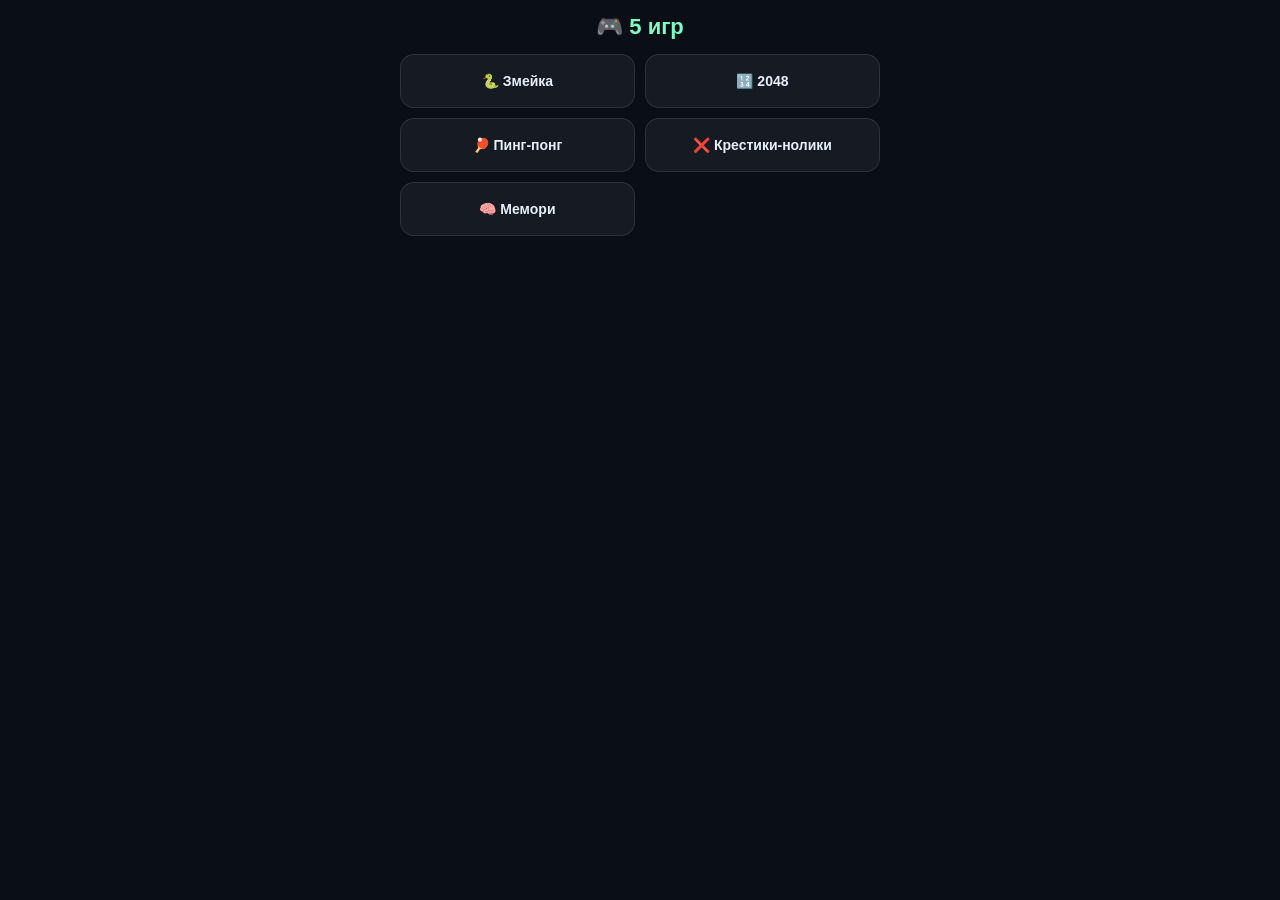
==== index.html @ ae11e2cd "Add files via upload" ====
<!DOCTYPE html><html><head><meta charset="UTF-8"><meta name="viewport" content="width=device-width,initial-scale=1,maximum-scale=1,user-scalable=no"><title>5 игр</title><style>
*{box-sizing:border-box;margin:0;padding:0;-webkit-tap-highlight-color:transparent}
body{font-family:-apple-system,sans-serif;background:#0a0e17;color:#e8eefc;padding:14px;min-height:100vh;user-select:none}
#a{max-width:480px;margin:0 auto}
h1{text-align:center;font-size:22px;margin-bottom:14px;color:#7dffc4}
.m{display:grid;grid-template-columns:1fr 1fr;gap:10px}
.c{padding:18px 8px;border:1px solid rgba(255,255,255,.1);border-radius:14px;background:rgba(255,255,255,.05);color:#e8eefc;font-family:inherit;font-size:14px;font-weight:700}
.c:active{background:rgba(255,255,255,.15)}
.g{display:none;flex-direction:column;align-items:center;gap:10px}
.g.on{display:flex}
.b{width:100%;display:flex;justify-content:space-between;align-items:center;gap:8px}
.b h2{font-size:16px}.h{font-size:13px;color:#9fb0d4}.h b{color:#7dffc4}
.btn{background:rgba(255,255,255,.08);border:1px solid rgba(255,255,255,.13);color:#e8eefc;padding:10px 14px;border-radius:10px;font-family:inherit;font-size:13px;min-height:40px}
.btn:active{background:rgba(255,255,255,.2)}
canvas{border-radius:12px;touch-action:none;max-width:100%}
.dp{display:grid;grid-template-columns:repeat(3,60px);gap:6px}
.dp button{width:60px;height:60px;border-radius:12px;font-size:22px;background:rgba(255,255,255,.08);border:1px solid rgba(255,255,255,.13);color:#e8eefc}
.dp button:active{background:rgba(255,255,255,.24)}.sp{visibility:hidden}
.b2{display:grid;grid-template-columns:repeat(4,1fr);gap:6px;padding:6px;background:#161f36;border-radius:12px;width:min(340px,90vw);aspect-ratio:1;touch-action:none}
.t{display:flex;align-items:center;justify-content:center;border-radius:7px;font-weight:800;color:#fff;background:rgba(255,255,255,.05);font-size:clamp(14px,5vw,24px)}
.ms{min-height:16px;font-size:12px;color:#ffd479;font-weight:600;text-align:center}
.tt{display:grid;grid-template-columns:repeat(3,1fr);gap:6px;width:min(280px,86vw);aspect-ratio:1}
.cl{display:flex;align-items:center;justify-content:center;background:rgba(255,255,255,.05);border:1px solid rgba(255,255,255,.1);border-radius:10px;font-size:clamp(30px,11vw,50px);font-weight:800}
.cl:active{background:rgba(255,255,255,.14)}.cl.x{color:#6ea8ff}.cl.o{color:#ff8fa8}
.mm{display:grid;grid-template-columns:repeat(4,1fr);gap:6px;width:min(340px,90vw)}
.mc{aspect-ratio:1;display:flex;align-items:center;justify-content:center;font-size:clamp(20px,7vw,30px);border-radius:10px;background:linear-gradient(150deg,#2a3a63,#1b2743);border:1px solid rgba(255,255,255,.1);user-select:none}
.mc.fl,.mc.dn{background:linear-gradient(150deg,#3d5a8f,#2b3f66);border-color:#6ea8ff}
.mc.dn{opacity:.5}
</style></head><body><div id="a">
<h1>🎮 5 игр</h1>
<div id="menu" class="m">
<button class="c" onclick="go('snake')">🐍 Змейка</button>
<button class="c" onclick="go('g2048')">🔢 2048</button>
<button class="c" onclick="go('pong')">🏓 Пинг-понг</button>
<button class="c" onclick="go('ttt')">❌ Крестики-нолики</button>
<button class="c" onclick="go('memory')">🧠 Мемори</button>
</div>

<div id="snake" class="g">
<div class="b"><button class="btn" onclick="back()">← Меню</button><h2>🐍</h2><div class="h">Счёт: <b id="ss">0</b></div></div>
<canvas id="sc"></canvas>
<div class="dp"><span class="sp"></span><button onclick="sd(0,-1)">▲</button><span class="sp"></span><button onclick="sd(-1,0)">◀</button><button onclick="sd(0,1)">▼</button><button onclick="sd(1,0)">▶</button></div>
</div>

<div id="g2048" class="g">
<div class="b"><button class="btn" onclick="back()">← Меню</button><h2>🔢 2048</h2><div class="h">Счёт: <b id="s2">0</b></div></div>
<div id="b2" class="b2"></div>
<div id="m2" class="ms"></div>
<button class="btn" onclick="start2048()">Новая игра</button>
</div>

<div id="pong" class="g">
<div class="b"><button class="btn" onclick="back()">← Меню</button><h2>🏓</h2><div class="h">Вы <b id="sp">0:0</b> ИИ</div></div>
<canvas id="pc"></canvas>
</div>

<div id="ttt" class="g">
<div class="b"><button class="btn" onclick="back()">← Меню</button><h2>❌ Нолики</h2><div class="h">Вы X</div></div>
<div id="tb" class="tt"></div>
<div id="tm" class="ms"></div>
<button class="btn" onclick="startTTT()">Заново</button>
</div>

<div id="memory" class="g">
<div class="b"><button class="btn" onclick="back()">← Меню</button><h2>🧠 Мемори</h2><div class="h">Ходы: <b id="sm">0</b></div></div>
<div id="mb" class="mm"></div>
<div id="mm2" class="ms"></div>
<button class="btn" onclick="startMem()">Заново</button>
</div>
</div>

<script>
var cur=null;
function go(id){document.getElementById('menu').style.display='none';
document.getElementById(id).classList.add('on');cur=id;
if(id=='snake')resetSnake();if(id=='g2048')start2048();
if(id=='pong')startPong();if(id=='ttt')startTTT();if(id=='memory')startMem();}
function back(){if(cur=='snake'&&sTimer)clearInterval(sTimer);
if(cur=='pong'&&pRun)pRun=false;
document.getElementById(cur).classList.remove('on');
document.getElementById('menu').style.display='grid';cur=null;}

/* ЗМЕЙКА */
var sc=document.getElementById('sc'),sx2=sc.getContext('2d');
var SN=15,SS=Math.min(window.innerWidth*.88,340),SC=Math.floor(SS/SN);
sc.width=SC*SN;sc.height=SC*SN;
var snk,sdir,sq,sfood,sscore,sTimer,sspeed,sover;
function rndF(){var p;do{p={x:(Math.random()*SN)|0,y:(Math.random()*SN)|0}}
while(snk.some(function(s){return s.x==p.x&&s.y==p.y}));return p}
function resetSnake(){snk=[{x:7,y:7},{x:6,y:7},{x:5,y:7}];sdir={x:1,y:0};sq=[];
sscore=0;sspeed=170;sover=false;sfood=rndF();document.getElementById('ss').textContent=0;
clearInterval(sTimer);sTimer=setInterval(sTick,sspeed);sDraw()}
function sTick(){if(sover)return;if(sq.length){var nd=sq.shift();
if(nd.x!=-sdir.x||nd.y!=-sdir.y)sdir=nd}
var h={x:snk[0].x+sdir.x,y:snk[0].y+sdir.y};
if(h.x<0||h.y<0||h.x>=SN||h.y>=SN||snk.some(function(s){return s.x==h.x&&s.y==h.y}))
{sover=true;clearInterval(sTimer);sDraw();return}
snk.unshift(h);
if(h.x==sfood.x&&h.y==sfood.y){sscore+=10;document.getElementById('ss').textContent=sscore;
sfood=rndF();if(sspeed>80){sspeed-=6;clearInterval(sTimer);sTimer=setInterval(sTick,sspeed)}}
else snk.pop();sDraw()}
function sR(x,y,w,h,r){sx2.beginPath();sx2.moveTo(x+r,y);sx2.arcTo(x+w,y,x+w,y+h,r);
sx2.arcTo(x+w,y+h,x,y+h,r);sx2.arcTo(x,y+h,x,y,r);sx2.arcTo(x,y,x+w,y,r);sx2.closePath()}
function sDraw(){sx2.fillStyle='#0f1729';sx2.fillRect(0,0,sc.width,sc.height);
sx2.fillStyle='#ff5a7a';sR(sfood.x*SC+2,sfood.y*SC+2,SC-4,SC-4,4);sx2.fill();
for(var i=0;i<snk.length;i++){var s=snk[i];
sx2.fillStyle=i==0?'#7dffc4':'hsl(160,60%,'+Math.max(28,52-i*1.5)+'%)';
sR(s.x*SC+1,s.y*SC+1,SC-2,SC-2,i==0?5:3);sx2.fill()}
if(sover){sx2.fillStyle='rgba(0,0,0,.8)';sx2.fillRect(0,0,sc.width,sc.height);
sx2.fillStyle='#fff';sx2.textAlign='center';sx2.font='bold '+(SC*1.1)+'px sans-serif';
sx2.fillText('Конец',sc.width/2,sc.height/2);sx2.font=(SC*.6)+'px sans-serif';
sx2.fillText('Счёт: '+sscore+' • тап',sc.width/2,sc.height/2+SC)}}
function sd(x,y){var l=sq.length?sq[sq.length-1]:sdir;
if(x==-l.x&&y==-l.y)return;if(x==l.x&&y==l.y)return;if(sq.length<2)sq.push({x:x,y:y})}
var stx=0,sty=0;
sc.addEventListener('touchstart',function(e){var t=e.changedTouches[0];
stx=t.clientX;sty=t.clientY;if(sover)resetSnake()},{passive:true});
sc.addEventListener('touchend',function(e){var t=e.changedTouches[0];
var dx=t.clientX-stx,dy=t.clientY-sty;
if(Math.max(Math.abs(dx),Math.abs(dy))<20)return;
if(Math.abs(dx)>Math.abs(dy))sd(dx>0?1:-1,0);else sd(0,dy>0?1:-1)},{passive:true});
var SK={arrowup:[0,-1],arrowdown:[0,1],arrowleft:[-1,0],arrowright:[1,0],
w:[0,-1],s:[0,1],a:[-1,0],d:[1,0]};

/* 2048 */
var b2,sc2,o2,wn2;
var C2={2:'#3b4a6b',4:'#41577f',8:'#e8a33d',16:'#e88b2f',32:'#e56a3c',
64:'#e04b4b',128:'#4fbf7a',256:'#3fae6b',512:'#37a05f',1024:'#3b7ddd',2048:'#7b5cff'};
var L2={l:[],r:[],u:[],d:[]};
for(var r2=0;r2<4;r2++){L2.l.push([0,1,2,3].map(function(c){return r2*4+c}));
L2.r.push([3,2,1,0].map(function(c){return r2*4+c}))}
for(var c2=0;c2<4;c2++){L2.u.push([0,1,2,3].map(function(r){return r*4+c2}));
L2.d.push([3,2,1,0].map(function(r){return r*4+c2}))}
function start2048(){b2=[];for(var i=0;i<16;i++)b2.push(0);
sc2=0;o2=false;wn2=false;document.getElementById('m2').textContent='';
a2();a2();r2D()}
function a2(){var e=[];for(var i=0;i<16;i++)if(!b2[i])e.push(i);
if(!e.length)return;b2[e[(Math.random()*e.length)|0]]=Math.random()<.9?2:4}
function r2D(){document.getElementById('s2').textContent=sc2;
var el=document.getElementById('b2');el.innerHTML='';
for(var i=0;i<16;i++){var d=document.createElement('div');d.className='t';
if(b2[i]){d.textContent=b2[i];d.style.background=C2[b2[i]]||'#7b5cff';
if(b2[i]>=1024)d.style.fontSize='14px'}el.appendChild(d)}}
function mv2(dir){if(o2)return;var m=false;var ln=L2[dir];
for(var k=0;k<4;k++){var line=ln[k];var vals=line.map(function(i){return b2[i]});
var tiles=vals.filter(function(v){return v});var out=[];
for(var i=0;i<tiles.length;i++){if(tiles[i]==tiles[i+1]){out.push(tiles[i]*2);
sc2+=tiles[i]*2;i++}else out.push(tiles[i])}
while(out.length<4)out.push(0);
for(var j=0;j<4;j++){if(b2[line[j]]!=out[j])m=true;b2[line[j]]=out[j]}}
if(!m)return;a2();r2D();
if(!wn2&&b2.indexOf(2048)!=-1){wn2=true;document.getElementById('m2').textContent='🎉 2048!'}
var full=true;for(var i=0;i<16;i++)if(!b2[i])full=false;
if(full){var can=false;
for(var r=0;r<4;r++)for(var c=0;c<4;c++){var v=b2[r*4+c];
if(c<3&&v==b2[r*4+c+1])can=true;if(r<3&&v==b2[(r+1)*4+c])can=true}
if(!can){o2=true;document.getElementById('m2').textContent='Конец! Счёт: '+sc2}}}
var t2x=0,t2y=0;
document.getElementById('b2').addEventListener('touchstart',function(e){
var t=e.changedTouches[0];t2x=t.clientX;t2y=t.clientY},{passive:true});
document.getElementById('b2').addEventListener('touchend',function(e){
var t=e.changedTouches[0];var dx=t.clientX-t2x,dy=t.clientY-t2y;
if(Math.max(Math.abs(dx),Math.abs(dy))<24)return;
mv2(Math.abs(dx)>Math.abs(dy)?(dx>0?'r':'l'):(dy>0?'d':'u'))},{passive:true});
var K2={arrowleft:'l',arrowright:'r',arrowup:'u',arrowdown:'d',a:'l',d:'r',w:'u',s:'d'};

/* ПИНГ-ПОНГ */
var pc=document.getElementById('pc'),px2=pc.getContext('2d');
var PW=340,PH=460;pc.width=PW;pc.height=PH;
var p1,p2,bl,ps1,ps2,pRaf,pKeys,pRun,pMsg;
function startPong(){p1=(PW-70)/2;p2=(PW-70)/2;ps1=0;ps2=0;pMsg='';pKeys={};
pRun=true;resetB(Math.random()<.5?1:-1);pUpd();cancelAnimationFrame(pRaf);pLoop()}
function resetB(d){bl={x:PW/2,y:PH/2,r:7,vx:(Math.random()*2-1)*2.6,vy:5*d}}
function pUpd(){document.getElementById('sp').textContent=ps1+':'+ps2}
function pLoop(){if(!pRun){pDraw();return}
if(pKeys.l)p1-=7.5;if(pKeys.r)p1+=7.5;
p1=Math.max(0,Math.min(PW-70,p1));
var tg=bl.x-35;p2+=Math.max(-5.2,Math.min(5.2,tg-p2));
p2=Math.max(0,Math.min(PW-70,p2));
bl.x+=bl.vx;bl.y+=bl.vy;
if(bl.x<bl.r){bl.x=bl.r;bl.vx*=-1}if(bl.x>PW-bl.r){bl.x=PW-bl.r;bl.vx*=-1}
if(bl.vy<0&&bl.y-bl.r<18+12&&bl.y>18&&bl.x>p1&&bl.x<p1+70){
bl.y=30+bl.r;bl.vy=Math.abs(bl.vy)*1.05;bl.vx+=(bl.x-(p1+35))/22}
if(bl.vy>0&&bl.y+bl.r>PH-18-12&&bl.y<PH-18&&bl.x>p2&&bl.x<p2+70){
bl.y=PH-30-bl.r;bl.vy=-Math.abs(bl.vy)*1.05;bl.vx+=(bl.x-(p2+35))/22}
var sp=Math.sqrt(bl.vx*bl.vx+bl.vy*bl.vy),MX=10.5;
if(sp>MX){bl.vx*=MX/sp;bl.vy*=MX/sp}
if(bl.y<-25){ps1++;pUpd();resetB(1)}if(bl.y>PH+25){ps2++;pUpd();resetB(-1)}
if(ps1>=7||ps2>=7){pRun=false;pMsg=ps1>=7?'Вы победили! 🎉':'Победил ИИ 🤖'}
pDraw();if(pRun)pRaf=requestAnimationFrame(pLoop)}
function pDraw(){px2.fillStyle='#0f1729';px2.fillRect(0,0,PW,PH);
px2.setLineDash([6,10]);px2.strokeStyle='rgba(255,255,255,.12)';px2.lineWidth=2;
px2.beginPath();px2.moveTo(0,PH/2);px2.lineTo(PW,PH/2);px2.stroke();px2.setLineDash([]);
px2.fillStyle='rgba(255,255,255,.06)';px2.font='bold 46px sans-serif';px2.textAlign='center';
px2.fillText(ps1,PW/2-45,60);px2.fillText(ps2,PW/2+45,PH-30);
px2.fillStyle='#6ea8ff';px2.fillRect(p1,18,70,12);
px2.fillStyle='#ff8fa8';px2.fillRect(p2,PH-30,70,12);
px2.fillStyle='#7dffc4';px2.shadowColor='#7dffc4';px2.shadowBlur=14;
px2.beginPath();px2.arc(bl.x,bl.y,bl.r,0,Math.PI*2);px2.fill();px2.shadowBlur=0;
if(pMsg){px2.fillStyle='rgba(0,0,0,.8)';px2.fillRect(0,0,PW,PH);
px2.fillStyle='#fff';px2.font='bold 24px sans-serif';
px2.fillText(pMsg,PW/2,PH/2);px2.font='14px sans-serif';px2.fillStyle='#9fb0d4';
px2.fillText('Тап — заново',PW/2,PH/2+32)}}
function pPtr(cx){var r=pc.getBoundingClientRect();
var x=(cx-r.left)*(PW/r.width);p1=Math.max(0,Math.min(PW-70,x-35))}
pc.addEventListener('touchstart',function(e){e.preventDefault();
if(pMsg){startPong();return}pPtr(e.touches[0].clientX)},{passive:false});
pc.addEventListener('touchmove',function(e){e.preventDefault();
pPtr(e.touches[0].clientX)},{passive:false});
pc.addEventListener('mousemove',function(e){pPtr(e.clientX)});

/* КРЕСТИКИ-НОЛИКИ */
var tb,tDone,tLock;
var TW=[[0,1,2],[3,4,5],[6,7,8],[0,3,6],[1,4,7],[2,5,8],[0,4,8],[2,4,6]];
function startTTT(){tb=['','','','','','','','',''];tDone=false;tLock=false;
document.getElementById('tm').textContent='';rTTT()}
function rTTT(){var el=document.getElementById('tb');el.innerHTML='';
for(var i=0;i<9;i++){(function(i){var d=document.createElement('div');
d.className='cl'+(tb[i]=='X'?' x':tb[i]=='O'?' o':'');d.textContent=tb[i];
d.onclick=function(){playTTT(i)};el.appendChild(d)})(i)}}
function winTTT(b){for(var i=0;i<8;i++){var w=TW[i];
if(b[w[0]]&&b[w[0]]==b[w[1]]&&b[w[0]]==b[w[2]])return b[w[0]]}
for(var i=0;i<9;i++)if(!b[i])return null;return 'd'}
function mini(b,isMax,d){var w=winTTT(b);
if(w=='O')return 10-d;if(w=='X')return d-10;if(w=='d')return 0;
var best=isMax?-999:999;
for(var i=0;i<9;i++){if(b[i])continue;b[i]=isMax?'O':'X';
var s=mini(b,!isMax,d+1);b[i]='';
best=isMax?Math.max(best,s):Math.min(best,s)}return best}
function bestM(){var best=-999,mv=-1;
for(var i=0;i<9;i++){if(tb[i])continue;tb[i]='O';
var s=mini(tb,false,0);tb[i]='';if(s>best){best=s;mv=i}}return mv}
function playTTT(i){if(tDone||tLock||tb[i])return;tb[i]='X';rTTT();
var w=winTTT(tb);if(w)return finTTT(w);
tLock=true;setTimeout(function(){var m=bestM();if(m>=0)tb[m]='O';rTTT();
tLock=false;var w2=winTTT(tb);if(w2)finTTT(w2)},200)}
function finTTT(w){tDone=true;
if(w=='X')document.getElementById('tm').textContent='🎉 Вы победили!';
else if(w=='O')document.getElementById('tm').textContent='🤖 Победил ИИ';
else document.getElementById('tm').textContent='🤝 Ничья'}

/* МЕМОРИ */
var EMO=['🍎','🍌','🍇','🍒','🍓','🥝','🍑','🍍'];
var mCards,mFirst,mLock,mMoves,mMatched;
function startMem(){var deck=EMO.concat(EMO);
deck.sort(function(){return Math.random()-.5});
mCards=deck.map(function(e){return{e:e,fl:false,dn:false}});
mFirst=null;mLock=false;mMoves=0;mMatched=0;
document.getElementById('sm').textContent=0;
document.getElementById('mm2').textContent='';rMem()}
function rMem(){var el=document.getElementById('mb');el.innerHTML='';
for(var i=0;i<mCards.length;i++){(function(i){var c=mCards[i];
var d=document.createElement('div');
d.className='mc'+(c.dn?' dn':c.fl?' fl':'');
d.textContent=(c.fl||c.dn)?c.e:'';d.onclick=function(){flipMem(i)};
el.appendChild(d)})(i)}}
function flipMem(i){if(mLock)return;var c=mCards[i];if(c.fl||c.dn)return;
c.fl=true;if(mFirst===null){mFirst=i;rMem();return}
mMoves++;document.getElementById('sm').textContent=mMoves;rMem();
if(mCards[mFirst].e==c.e){mCards[mFirst].dn=true;c.dn=true;
mCards[mFirst].fl=false;c.fl=false;mFirst=null;mMatched++;rMem();
if(mMatched==8)document.getElementById('mm2').textContent='🎉 Все пары! Ходов: '+mMoves}
else{mLock=true;var f=mFirst;mFirst=null;
setTimeout(function(){mCards[f].fl=false;c.fl=false;mLock=false;rMem()},700)}}

/* КЛАВИАТУРА */
document.addEventListener('keydown',function(e){var k=e.key.toLowerCase();
if(cur=='snake'&&SK[k]){e.preventDefault();sd(SK[k][0],SK[k][1])}
if(cur=='g2048'&&K2[k]){e.preventDefault();mv2(K2[k])}
if(cur=='pong'){if(k=='arrowleft'||k=='a'){e.preventDefault();pKeys.l=true}
if(k=='arrowright'||k=='d'){e.preventDefault();pKeys.r=true}
if(e.key=='Enter'&&pMsg)startPong()}});
document.addEventListener('keyup',function(e){var k=e.key.toLowerCase();
if(cur=='pong'){if(k=='arrowleft'||k=='a')pKeys.l=false;
if(k=='arrowright'||k=='d')pKeys.r=false}});
</script></body></html>
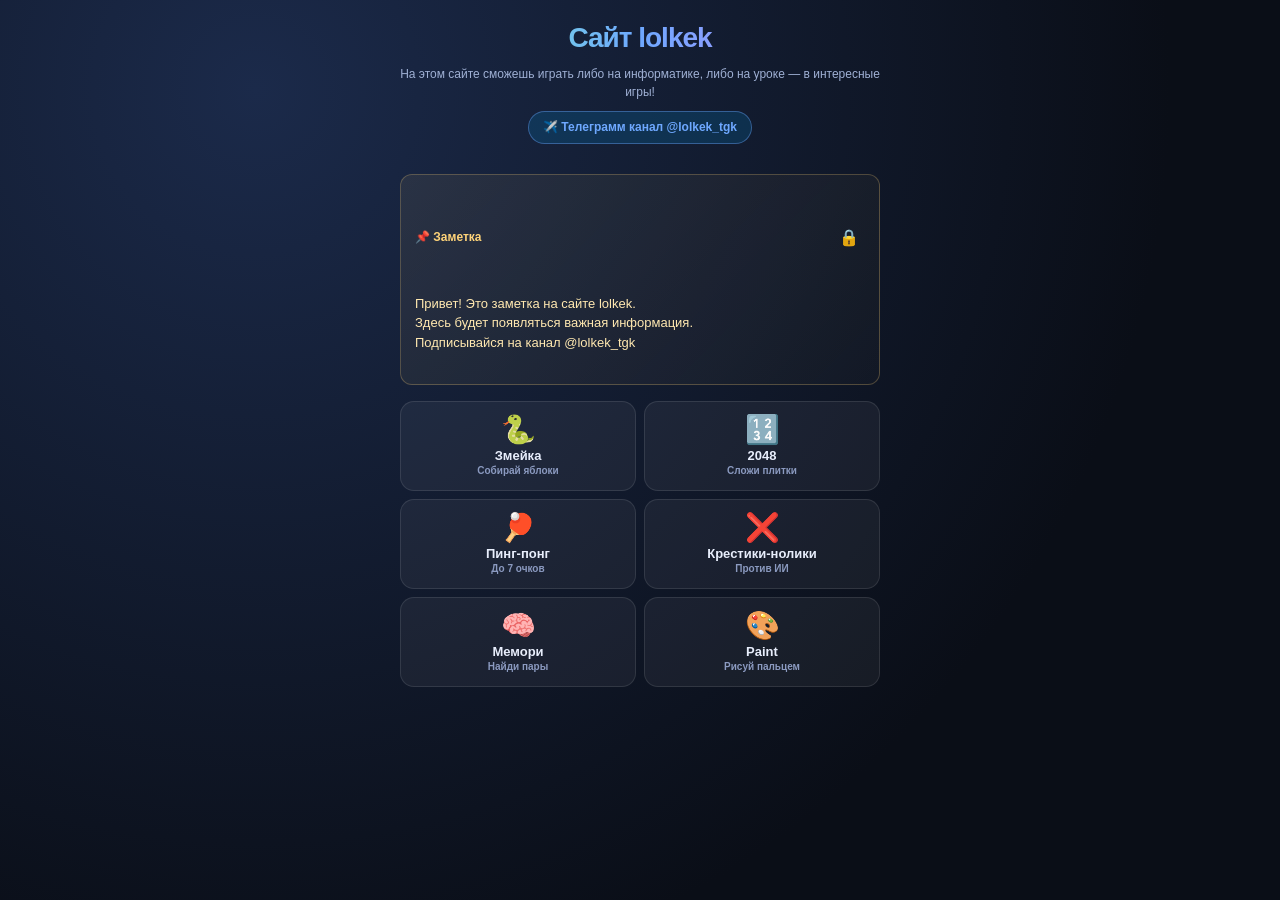
==== commit 2d67d571: "Add files via upload" ====
--- a/index.html
+++ b/index.html
@@ -1,276 +1,1006 @@
-<!DOCTYPE html><html><head><meta charset="UTF-8"><meta name="viewport" content="width=device-width,initial-scale=1,maximum-scale=1,user-scalable=no"><title>5 игр</title><style>
+<!DOCTYPE html>
+<html lang="ru">
+<head>
+<meta charset="UTF-8">
+<meta name="viewport" content="width=device-width,initial-scale=1,maximum-scale=1,user-scalable=no">
+<meta name="apple-mobile-web-app-capable" content="yes">
+<meta name="apple-mobile-web-app-status-bar-style" content="black">
+<meta name="format-detection" content="telephone=no">
+<title>Сайт lolkek</title>
+<style>
 *{box-sizing:border-box;margin:0;padding:0;-webkit-tap-highlight-color:transparent}
-body{font-family:-apple-system,sans-serif;background:#0a0e17;color:#e8eefc;padding:14px;min-height:100vh;user-select:none}
+body{
+  font-family:-apple-system,Helvetica,Arial,sans-serif;
+  background:#0a0e17;
+  background:radial-gradient(circle at 20% 10%,#1b2a4a,#0a0e17 70%);
+  color:#e8eefc;padding:12px 10px 24px;min-height:100vh;
+  -webkit-user-select:none;user-select:none;overflow-x:hidden;
+  font-size:14px;line-height:1.4;
+}
 #a{max-width:480px;margin:0 auto}
-h1{text-align:center;font-size:22px;margin-bottom:14px;color:#7dffc4}
-.m{display:grid;grid-template-columns:1fr 1fr;gap:10px}
-.c{padding:18px 8px;border:1px solid rgba(255,255,255,.1);border-radius:14px;background:rgba(255,255,255,.05);color:#e8eefc;font-family:inherit;font-size:14px;font-weight:700}
-.c:active{background:rgba(255,255,255,.15)}
-.g{display:none;flex-direction:column;align-items:center;gap:10px}
-.g.on{display:flex}
-.b{width:100%;display:flex;justify-content:space-between;align-items:center;gap:8px}
-.b h2{font-size:16px}.h{font-size:13px;color:#9fb0d4}.h b{color:#7dffc4}
-.btn{background:rgba(255,255,255,.08);border:1px solid rgba(255,255,255,.13);color:#e8eefc;padding:10px 14px;border-radius:10px;font-family:inherit;font-size:13px;min-height:40px}
-.btn:active{background:rgba(255,255,255,.2)}
-canvas{border-radius:12px;touch-action:none;max-width:100%}
-.dp{display:grid;grid-template-columns:repeat(3,60px);gap:6px}
-.dp button{width:60px;height:60px;border-radius:12px;font-size:22px;background:rgba(255,255,255,.08);border:1px solid rgba(255,255,255,.13);color:#e8eefc}
-.dp button:active{background:rgba(255,255,255,.24)}.sp{visibility:hidden}
-.b2{display:grid;grid-template-columns:repeat(4,1fr);gap:6px;padding:6px;background:#161f36;border-radius:12px;width:min(340px,90vw);aspect-ratio:1;touch-action:none}
-.t{display:flex;align-items:center;justify-content:center;border-radius:7px;font-weight:800;color:#fff;background:rgba(255,255,255,.05);font-size:clamp(14px,5vw,24px)}
-.ms{min-height:16px;font-size:12px;color:#ffd479;font-weight:600;text-align:center}
-.tt{display:grid;grid-template-columns:repeat(3,1fr);gap:6px;width:min(280px,86vw);aspect-ratio:1}
-.cl{display:flex;align-items:center;justify-content:center;background:rgba(255,255,255,.05);border:1px solid rgba(255,255,255,.1);border-radius:10px;font-size:clamp(30px,11vw,50px);font-weight:800}
-.cl:active{background:rgba(255,255,255,.14)}.cl.x{color:#6ea8ff}.cl.o{color:#ff8fa8}
-.mm{display:grid;grid-template-columns:repeat(4,1fr);gap:6px;width:min(340px,90vw)}
-.mc{aspect-ratio:1;display:flex;align-items:center;justify-content:center;font-size:clamp(20px,7vw,30px);border-radius:10px;background:linear-gradient(150deg,#2a3a63,#1b2743);border:1px solid rgba(255,255,255,.1);user-select:none}
-.mc.fl,.mc.dn{background:linear-gradient(150deg,#3d5a8f,#2b3f66);border-color:#6ea8ff}
+
+/* ЗАГОЛОВОК */
+.hero{text-align:center;padding:6px 0 16px;position:relative}
+.hero h1{
+  font-size:28px;font-weight:900;letter-spacing:-1px;
+  color:#7dffc4;
+  background:linear-gradient(90deg,#7dffc4,#6ea8ff,#c78bff);
+  -webkit-background-clip:text;background-clip:text;
+  -webkit-text-fill-color:transparent;
+}
+.hero .sub{color:#9fb0d4;font-size:12px;line-height:1.5;margin-top:8px}
+.hero .tg{
+  display:inline-block;margin-top:10px;padding:7px 14px;
+  border-radius:18px;
+  background:rgba(0,136,204,.2);
+  border:1px solid rgba(110,168,255,.4);
+  color:#6ea8ff;font-weight:700;font-size:12px;text-decoration:none;
+}
+.hero .tg:active{background:rgba(0,136,204,.4)}
+
+/* ЗАМЕТКА */
+.note{
+  margin:14px 0 16px;padding:12px 14px;
+  background:linear-gradient(135deg,rgba(255,212,121,.08),rgba(255,212,121,.02));
+  border:1px solid rgba(255,212,121,.25);
+  border-radius:12px;color:#ffe8b0;font-size:13px;
+  line-height:1.5;white-space:pre-wrap;word-wrap:break-word;
+  min-height:40px;
+}
+.note-head{
+  display:flex;justify-content:space-between;align-items:center;
+  margin-bottom:6px;color:#ffd479;font-weight:700;font-size:12px;
+}
+.note-head .lock{
+  background:none;border:none;color:#ffd479;font-size:16px;
+  padding:2px 6px;cursor:pointer;
+}
+
+/* МЕНЮ */
+.m{display:grid;grid-template-columns:1fr 1fr;gap:8px}
+.c{
+  display:-webkit-box;display:-webkit-flex;display:flex;
+  -webkit-flex-direction:column;flex-direction:column;
+  -webkit-align-items:center;align-items:center;
+  padding:14px 6px;border:1px solid rgba(255,255,255,.1);
+  border-radius:14px;
+  background:rgba(255,255,255,.05);
+  color:#e8eefc;font-family:inherit;font-size:13px;
+  font-weight:700;cursor:pointer;
+  -webkit-appearance:none;appearance:none;
+}
+.c:active{background:rgba(255,255,255,.18);border-color:#6ea8ff}
+.c .ico{font-size:28px;line-height:1;margin-bottom:4px}
+.c .name{font-size:13px}
+.c .desc{font-size:10px;color:#8b9ac0;text-align:center;margin-top:2px}
+
+/* ИГРЫ */
+.g{display:none;-webkit-flex-direction:column;flex-direction:column;
+  -webkit-align-items:center;align-items:center;gap:10px}
+.g.on{display:-webkit-flex;display:flex}
+.b{width:100%;display:-webkit-flex;display:flex;
+  -webkit-justify-content:space-between;justify-content:space-between;
+  -webkit-align-items:center;align-items:center;gap:6px}
+.b h2{font-size:14px;font-weight:700}
+.h{font-size:12px;color:#9fb0d4;white-space:nowrap}
+.h b{color:#7dffc4}
+.btn{
+  background:rgba(255,255,255,.08);border:1px solid rgba(255,255,255,.13);
+  color:#e8eefc;padding:9px 12px;border-radius:9px;
+  font-family:inherit;font-size:12px;font-weight:600;
+  min-height:36px;cursor:pointer;
+  -webkit-appearance:none;appearance:none;
+}
+.btn:active{background:rgba(255,255,255,.22)}
+canvas{border-radius:12px;touch-action:none;max-width:100%;display:block}
+
+/* ЗМЕЙКА */
+.dp{display:grid;grid-template-columns:repeat(3,54px);gap:6px}
+.dp button{
+  width:54px;height:54px;border-radius:12px;font-size:20px;
+  background:rgba(255,255,255,.08);border:1px solid rgba(255,255,255,.13);
+  color:#e8eefc;cursor:pointer;-webkit-appearance:none;appearance:none;
+}
+.dp button:active{background:rgba(255,255,255,.24)}
+.sp{visibility:hidden}
+
+/* 2048 */
+.b2{
+  display:grid;grid-template-columns:repeat(4,1fr);gap:5px;
+  padding:5px;background:#161f36;border-radius:12px;
+  width:min(300px,86vw);touch-action:none;
+}
+.t{display:-webkit-flex;display:flex;
+  -webkit-align-items:center;align-items:center;
+  -webkit-justify-content:center;justify-content:center;
+  border-radius:7px;font-weight:800;color:#fff;
+  background:rgba(255,255,255,.045);
+  font-size:15px;
+  height:60px;
+}
+
+/* Сообщения */
+.ms{min-height:16px;font-size:12px;color:#ffd479;
+  font-weight:600;text-align:center}
+
+/* Крестики-нолики */
+.tt{display:grid;grid-template-columns:repeat(3,1fr);gap:5px;
+  width:min(260px,82vw)}
+.cl{
+  height:75px;
+  display:-webkit-flex;display:flex;
+  -webkit-align-items:center;align-items:center;
+  -webkit-justify-content:center;justify-content:center;
+  background:rgba(255,255,255,.05);
+  border:1px solid rgba(255,255,255,.1);border-radius:10px;
+  font-size:38px;font-weight:800;cursor:pointer;
+}
+.cl:active{background:rgba(255,255,255,.14)}
+.cl.x{color:#6ea8ff}.cl.o{color:#ff8fa8}
+
+/* Мемори */
+.mm{display:grid;grid-template-columns:repeat(4,1fr);gap:5px;
+  width:min(300px,86vw)}
+.mc{
+  height:65px;display:-webkit-flex;display:flex;
+  -webkit-align-items:center;align-items:center;
+  -webkit-justify-content:center;justify-content:center;
+  font-size:26px;border-radius:9px;
+  background:#2a3a63;border:1px solid rgba(255,255,255,.1);
+  cursor:pointer;
+}
+.mc.fl,.mc.dn{background:#3d5a8f;border-color:#6ea8ff}
 .mc.dn{opacity:.5}
-</style></head><body><div id="a">
-<h1>🎮 5 игр</h1>
+
+/* PAINT */
+#paintCanvas{
+  background:#fff;border-radius:12px;touch-action:none;
+  width:min(300px,86vw);height:min(340px,50vh);
+  cursor:crosshair;
+}
+.palette{display:-webkit-flex;display:flex;
+  -webkit-flex-wrap:wrap;flex-wrap:wrap;gap:6px;
+  -webkit-justify-content:center;justify-content:center;
+  width:min(300px,86vw)}
+.swatch{
+  width:30px;height:30px;border-radius:50%;
+  border:2px solid rgba(255,255,255,.15);cursor:pointer;padding:0;
+  -webkit-appearance:none;appearance:none;
+}
+.swatch.active{border-color:#fff;box-shadow:0 0 10px currentColor}
+.sizes{display:-webkit-flex;display:flex;gap:6px;
+  -webkit-justify-content:center;justify-content:center;
+  -webkit-align-items:center;align-items:center}
+.size-btn{
+  width:34px;height:34px;border-radius:50%;
+  background:rgba(255,255,255,.08);
+  border:2px solid rgba(255,255,255,.15);
+  cursor:pointer;display:-webkit-flex;display:flex;
+  -webkit-align-items:center;align-items:center;
+  -webkit-justify-content:center;justify-content:center;
+  padding:0;-webkit-appearance:none;appearance:none;
+}
+.size-btn.active{border-color:#6ea8ff;background:rgba(110,168,255,.2)}
+.size-dot{background:#e8eefc;border-radius:50%}
+
+/* МОДАЛКА РЕДАКТОРА */
+.modal{
+  display:none;position:fixed;top:0;left:0;right:0;bottom:0;
+  background:rgba(0,0,0,.85);z-index:100;
+  -webkit-align-items:center;align-items:center;
+  -webkit-justify-content:center;justify-content:center;
+  padding:16px;
+}
+.modal.on{display:-webkit-flex;display:flex}
+.modal-box{
+  background:#141d33;border:1px solid rgba(255,255,255,.15);
+  border-radius:14px;padding:16px;width:100%;max-width:420px;
+  max-height:90vh;overflow-y:auto;-webkit-overflow-scrolling:touch;
+}
+.modal-box h3{font-size:16px;margin-bottom:10px;color:#7dffc4}
+.modal-box textarea{
+  width:100%;min-height:140px;padding:10px;
+  background:#0a0e17;color:#e8eefc;
+  border:1px solid rgba(255,255,255,.15);border-radius:9px;
+  font-family:inherit;font-size:13px;line-height:1.5;
+  resize:vertical;-webkit-appearance:none;
+}
+.modal-box input{
+  width:100%;padding:10px;margin-bottom:10px;
+  background:#0a0e17;color:#e8eefc;
+  border:1px solid rgba(255,255,255,.15);border-radius:9px;
+  font-family:inherit;font-size:13px;-webkit-appearance:none;
+}
+.modal-btns{display:-webkit-flex;display:flex;gap:8px;
+  margin-top:12px;-webkit-flex-wrap:wrap;flex-wrap:wrap}
+.modal-btns .btn{-webkit-flex:1;flex:1;min-width:100px}
+.modal-info{font-size:11px;color:#8b9ac0;margin-top:8px;line-height:1.5}
+</style>
+</head>
+<body>
+<div id="a">
+
+<!-- ЗАГОЛОВОК -->
+<header class="hero">
+  <h1>Сайт lolkek</h1>
+  <p class="sub">На этом сайте сможешь играть либо на информатике, либо на уроке — в интересные игры!</p>
+  <a class="tg" href="https://t.me/lolkek_tgk" target="_blank" rel="noopener">✈️ Телеграмм канал @lolkek_tgk</a>
+</header>
+
+<!-- ЗАМЕТКА (видна всем) -->
+<div class="note" id="noteBox">
+  <div class="note-head">
+    <span>📌 Заметка</span>
+    <button class="lock" id="lockBtn" title="Редактор">🔒</button>
+  </div>
+  <div id="noteText">Загрузка...</div>
+</div>
+
+<!-- МЕНЮ -->
 <div id="menu" class="m">
-<button class="c" onclick="go('snake')">🐍 Змейка</button>
-<button class="c" onclick="go('g2048')">🔢 2048</button>
-<button class="c" onclick="go('pong')">🏓 Пинг-понг</button>
-<button class="c" onclick="go('ttt')">❌ Крестики-нолики</button>
-<button class="c" onclick="go('memory')">🧠 Мемори</button>
+  <button class="c" onclick="go('snake')"><span class="ico">🐍</span><span class="name">Змейка</span><span class="desc">Собирай яблоки</span></button>
+  <button class="c" onclick="go('g2048')"><span class="ico">🔢</span><span class="name">2048</span><span class="desc">Сложи плитки</span></button>
+  <button class="c" onclick="go('pong')"><span class="ico">🏓</span><span class="name">Пинг-понг</span><span class="desc">До 7 очков</span></button>
+  <button class="c" onclick="go('ttt')"><span class="ico">❌</span><span class="name">Крестики-нолики</span><span class="desc">Против ИИ</span></button>
+  <button class="c" onclick="go('memory')"><span class="ico">🧠</span><span class="name">Мемори</span><span class="desc">Найди пары</span></button>
+  <button class="c" onclick="go('paint')"><span class="ico">🎨</span><span class="name">Paint</span><span class="desc">Рисуй пальцем</span></button>
 </div>
 
+<!-- ЗМЕЙКА -->
 <div id="snake" class="g">
-<div class="b"><button class="btn" onclick="back()">← Меню</button><h2>🐍</h2><div class="h">Счёт: <b id="ss">0</b></div></div>
-<canvas id="sc"></canvas>
-<div class="dp"><span class="sp"></span><button onclick="sd(0,-1)">▲</button><span class="sp"></span><button onclick="sd(-1,0)">◀</button><button onclick="sd(0,1)">▼</button><button onclick="sd(1,0)">▶</button></div>
+  <div class="b">
+    <button class="btn" onclick="back()">← Меню</button>
+    <h2>🐍 Змейка</h2>
+    <div class="h">Счёт: <b id="ss">0</b></div>
+  </div>
+  <canvas id="sc"></canvas>
+  <div class="dp">
+    <span class="sp"></span><button onclick="sd(0,-1)">▲</button><span class="sp"></span>
+    <button onclick="sd(-1,0)">◀</button><button onclick="sd(0,1)">▼</button><button onclick="sd(1,0)">▶</button>
+  </div>
 </div>
 
+<!-- 2048 -->
 <div id="g2048" class="g">
-<div class="b"><button class="btn" onclick="back()">← Меню</button><h2>🔢 2048</h2><div class="h">Счёт: <b id="s2">0</b></div></div>
-<div id="b2" class="b2"></div>
-<div id="m2" class="ms"></div>
-<button class="btn" onclick="start2048()">Новая игра</button>
+  <div class="b">
+    <button class="btn" onclick="back()">← Меню</button>
+    <h2>🔢 2048</h2>
+    <div class="h">Счёт: <b id="s2">0</b></div>
+  </div>
+  <div id="b2" class="b2"></div>
+  <div id="m2" class="ms"></div>
+  <button class="btn" onclick="start2048()">🔄 Новая</button>
 </div>
 
+<!-- ПИНГ-ПОНГ -->
 <div id="pong" class="g">
-<div class="b"><button class="btn" onclick="back()">← Меню</button><h2>🏓</h2><div class="h">Вы <b id="sp">0:0</b> ИИ</div></div>
-<canvas id="pc"></canvas>
+  <div class="b">
+    <button class="btn" onclick="back()">← Меню</button>
+    <h2>🏓 Пинг-понг</h2>
+    <div class="h">Вы <b id="sp">0:0</b> ИИ</div>
+  </div>
+  <canvas id="pc"></canvas>
 </div>
 
+<!-- КРЕСТИКИ-НОЛИКИ -->
 <div id="ttt" class="g">
-<div class="b"><button class="btn" onclick="back()">← Меню</button><h2>❌ Нолики</h2><div class="h">Вы X</div></div>
-<div id="tb" class="tt"></div>
-<div id="tm" class="ms"></div>
-<button class="btn" onclick="startTTT()">Заново</button>
+  <div class="b">
+    <button class="btn" onclick="back()">← Меню</button>
+    <h2>❌ Крестики-нолики</h2>
+    <div class="h">Вы — X</div>
+  </div>
+  <div id="tb" class="tt"></div>
+  <div id="tm" class="ms"></div>
+  <button class="btn" onclick="startTTT()">🔄 Заново</button>
 </div>
 
+<!-- МЕМОРИ -->
 <div id="memory" class="g">
-<div class="b"><button class="btn" onclick="back()">← Меню</button><h2>🧠 Мемори</h2><div class="h">Ходы: <b id="sm">0</b></div></div>
-<div id="mb" class="mm"></div>
-<div id="mm2" class="ms"></div>
-<button class="btn" onclick="startMem()">Заново</button>
+  <div class="b">
+    <button class="btn" onclick="back()">← Меню</button>
+    <h2>🧠 Мемори</h2>
+    <div class="h">Ходы: <b id="sm">0</b></div>
+  </div>
+  <div id="mb" class="mm"></div>
+  <div id="mm2" class="ms"></div>
+  <button class="btn" onclick="startMem()">🔄 Заново</button>
 </div>
+
+<!-- PAINT -->
+<div id="paint" class="g">
+  <div class="b">
+    <button class="btn" onclick="back()">← Меню</button>
+    <h2>🎨 Paint</h2>
+    <div class="h">Рисуй!</div>
+  </div>
+  <canvas id="paintCanvas"></canvas>
+  <div class="palette" id="palette"></div>
+  <div class="sizes" id="sizes"></div>
+  <div style="display:flex;gap:6px">
+    <button class="btn" onclick="clearPaint()">🧹 Очистить</button>
+    <button class="btn" onclick="savePaint()">💾 Сохранить</button>
+  </div>
 </div>
 
+</div>
+
+<!-- МОДАЛКА РЕДАКТОРА ЗАМЕТКИ -->
+<div class="modal" id="modal">
+  <div class="modal-box">
+    <h3>🔐 Редактор заметки</h3>
+    <input type="password" id="pwd" placeholder="Пароль" autocomplete="off">
+    <div class="modal-info">
+      Пароль по умолчанию: <b>lolkek2024</b> (измените его в коде, найдя переменную PASSWORD).
+    </div>
+    <textarea id="noteEdit" placeholder="Текст заметки..."></textarea>
+    <div class="modal-info" id="editInfo"></div>
+    <div class="modal-btns">
+      <button class="btn" onclick="closeModal()">Отмена</button>
+      <button class="btn" onclick="saveNote()">💾 Сохранить</button>
+      <button class="btn" onclick="copyCode()">📋 Скопировать код</button>
+    </div>
+  </div>
+</div>
+
 <script>
-var cur=null;
-function go(id){document.getElementById('menu').style.display='none';
-document.getElementById(id).classList.add('on');cur=id;
-if(id=='snake')resetSnake();if(id=='g2048')start2048();
-if(id=='pong')startPong();if(id=='ttt')startTTT();if(id=='memory')startMem();}
-function back(){if(cur=='snake'&&sTimer)clearInterval(sTimer);
-if(cur=='pong'&&pRun)pRun=false;
-document.getElementById(cur).classList.remove('on');
-document.getElementById('menu').style.display='grid';cur=null;}
-
-/* ЗМЕЙКА */
-var sc=document.getElementById('sc'),sx2=sc.getContext('2d');
-var SN=15,SS=Math.min(window.innerWidth*.88,340),SC=Math.floor(SS/SN);
-sc.width=SC*SN;sc.height=SC*SN;
-var snk,sdir,sq,sfood,sscore,sTimer,sspeed,sover;
-function rndF(){var p;do{p={x:(Math.random()*SN)|0,y:(Math.random()*SN)|0}}
-while(snk.some(function(s){return s.x==p.x&&s.y==p.y}));return p}
-function resetSnake(){snk=[{x:7,y:7},{x:6,y:7},{x:5,y:7}];sdir={x:1,y:0};sq=[];
-sscore=0;sspeed=170;sover=false;sfood=rndF();document.getElementById('ss').textContent=0;
-clearInterval(sTimer);sTimer=setInterval(sTick,sspeed);sDraw()}
-function sTick(){if(sover)return;if(sq.length){var nd=sq.shift();
-if(nd.x!=-sdir.x||nd.y!=-sdir.y)sdir=nd}
-var h={x:snk[0].x+sdir.x,y:snk[0].y+sdir.y};
-if(h.x<0||h.y<0||h.x>=SN||h.y>=SN||snk.some(function(s){return s.x==h.x&&s.y==h.y}))
-{sover=true;clearInterval(sTimer);sDraw();return}
-snk.unshift(h);
-if(h.x==sfood.x&&h.y==sfood.y){sscore+=10;document.getElementById('ss').textContent=sscore;
-sfood=rndF();if(sspeed>80){sspeed-=6;clearInterval(sTimer);sTimer=setInterval(sTick,sspeed)}}
-else snk.pop();sDraw()}
-function sR(x,y,w,h,r){sx2.beginPath();sx2.moveTo(x+r,y);sx2.arcTo(x+w,y,x+w,y+h,r);
-sx2.arcTo(x+w,y+h,x,y+h,r);sx2.arcTo(x,y+h,x,y,r);sx2.arcTo(x,y,x+w,y,r);sx2.closePath()}
-function sDraw(){sx2.fillStyle='#0f1729';sx2.fillRect(0,0,sc.width,sc.height);
-sx2.fillStyle='#ff5a7a';sR(sfood.x*SC+2,sfood.y*SC+2,SC-4,SC-4,4);sx2.fill();
-for(var i=0;i<snk.length;i++){var s=snk[i];
-sx2.fillStyle=i==0?'#7dffc4':'hsl(160,60%,'+Math.max(28,52-i*1.5)+'%)';
-sR(s.x*SC+1,s.y*SC+1,SC-2,SC-2,i==0?5:3);sx2.fill()}
-if(sover){sx2.fillStyle='rgba(0,0,0,.8)';sx2.fillRect(0,0,sc.width,sc.height);
-sx2.fillStyle='#fff';sx2.textAlign='center';sx2.font='bold '+(SC*1.1)+'px sans-serif';
-sx2.fillText('Конец',sc.width/2,sc.height/2);sx2.font=(SC*.6)+'px sans-serif';
-sx2.fillText('Счёт: '+sscore+' • тап',sc.width/2,sc.height/2+SC)}}
-function sd(x,y){var l=sq.length?sq[sq.length-1]:sdir;
-if(x==-l.x&&y==-l.y)return;if(x==l.x&&y==l.y)return;if(sq.length<2)sq.push({x:x,y:y})}
-var stx=0,sty=0;
-sc.addEventListener('touchstart',function(e){var t=e.changedTouches[0];
-stx=t.clientX;sty=t.clientY;if(sover)resetSnake()},{passive:true});
-sc.addEventListener('touchend',function(e){var t=e.changedTouches[0];
-var dx=t.clientX-stx,dy=t.clientY-sty;
-if(Math.max(Math.abs(dx),Math.abs(dy))<20)return;
-if(Math.abs(dx)>Math.abs(dy))sd(dx>0?1:-1,0);else sd(0,dy>0?1:-1)},{passive:true});
-var SK={arrowup:[0,-1],arrowdown:[0,1],arrowleft:[-1,0],arrowright:[1,0],
-w:[0,-1],s:[0,1],a:[-1,0],d:[1,0]};
-
-/* 2048 */
-var b2,sc2,o2,wn2;
-var C2={2:'#3b4a6b',4:'#41577f',8:'#e8a33d',16:'#e88b2f',32:'#e56a3c',
-64:'#e04b4b',128:'#4fbf7a',256:'#3fae6b',512:'#37a05f',1024:'#3b7ddd',2048:'#7b5cff'};
-var L2={l:[],r:[],u:[],d:[]};
-for(var r2=0;r2<4;r2++){L2.l.push([0,1,2,3].map(function(c){return r2*4+c}));
-L2.r.push([3,2,1,0].map(function(c){return r2*4+c}))}
-for(var c2=0;c2<4;c2++){L2.u.push([0,1,2,3].map(function(r){return r*4+c2}));
-L2.d.push([3,2,1,0].map(function(r){return r*4+c2}))}
-function start2048(){b2=[];for(var i=0;i<16;i++)b2.push(0);
-sc2=0;o2=false;wn2=false;document.getElementById('m2').textContent='';
-a2();a2();r2D()}
-function a2(){var e=[];for(var i=0;i<16;i++)if(!b2[i])e.push(i);
-if(!e.length)return;b2[e[(Math.random()*e.length)|0]]=Math.random()<.9?2:4}
-function r2D(){document.getElementById('s2').textContent=sc2;
-var el=document.getElementById('b2');el.innerHTML='';
-for(var i=0;i<16;i++){var d=document.createElement('div');d.className='t';
-if(b2[i]){d.textContent=b2[i];d.style.background=C2[b2[i]]||'#7b5cff';
-if(b2[i]>=1024)d.style.fontSize='14px'}el.appendChild(d)}}
-function mv2(dir){if(o2)return;var m=false;var ln=L2[dir];
-for(var k=0;k<4;k++){var line=ln[k];var vals=line.map(function(i){return b2[i]});
-var tiles=vals.filter(function(v){return v});var out=[];
-for(var i=0;i<tiles.length;i++){if(tiles[i]==tiles[i+1]){out.push(tiles[i]*2);
-sc2+=tiles[i]*2;i++}else out.push(tiles[i])}
-while(out.length<4)out.push(0);
-for(var j=0;j<4;j++){if(b2[line[j]]!=out[j])m=true;b2[line[j]]=out[j]}}
-if(!m)return;a2();r2D();
-if(!wn2&&b2.indexOf(2048)!=-1){wn2=true;document.getElementById('m2').textContent='🎉 2048!'}
-var full=true;for(var i=0;i<16;i++)if(!b2[i])full=false;
-if(full){var can=false;
-for(var r=0;r<4;r++)for(var c=0;c<4;c++){var v=b2[r*4+c];
-if(c<3&&v==b2[r*4+c+1])can=true;if(r<3&&v==b2[(r+1)*4+c])can=true}
-if(!can){o2=true;document.getElementById('m2').textContent='Конец! Счёт: '+sc2}}}
-var t2x=0,t2y=0;
-document.getElementById('b2').addEventListener('touchstart',function(e){
-var t=e.changedTouches[0];t2x=t.clientX;t2y=t.clientY},{passive:true});
-document.getElementById('b2').addEventListener('touchend',function(e){
-var t=e.changedTouches[0];var dx=t.clientX-t2x,dy=t.clientY-t2y;
-if(Math.max(Math.abs(dx),Math.abs(dy))<24)return;
-mv2(Math.abs(dx)>Math.abs(dy)?(dx>0?'r':'l'):(dy>0?'d':'u'))},{passive:true});
-var K2={arrowleft:'l',arrowright:'r',arrowup:'u',arrowdown:'d',a:'l',d:'r',w:'u',s:'d'};
-
-/* ПИНГ-ПОНГ */
-var pc=document.getElementById('pc'),px2=pc.getContext('2d');
-var PW=340,PH=460;pc.width=PW;pc.height=PH;
-var p1,p2,bl,ps1,ps2,pRaf,pKeys,pRun,pMsg;
-function startPong(){p1=(PW-70)/2;p2=(PW-70)/2;ps1=0;ps2=0;pMsg='';pKeys={};
-pRun=true;resetB(Math.random()<.5?1:-1);pUpd();cancelAnimationFrame(pRaf);pLoop()}
-function resetB(d){bl={x:PW/2,y:PH/2,r:7,vx:(Math.random()*2-1)*2.6,vy:5*d}}
-function pUpd(){document.getElementById('sp').textContent=ps1+':'+ps2}
-function pLoop(){if(!pRun){pDraw();return}
-if(pKeys.l)p1-=7.5;if(pKeys.r)p1+=7.5;
-p1=Math.max(0,Math.min(PW-70,p1));
-var tg=bl.x-35;p2+=Math.max(-5.2,Math.min(5.2,tg-p2));
-p2=Math.max(0,Math.min(PW-70,p2));
-bl.x+=bl.vx;bl.y+=bl.vy;
-if(bl.x<bl.r){bl.x=bl.r;bl.vx*=-1}if(bl.x>PW-bl.r){bl.x=PW-bl.r;bl.vx*=-1}
-if(bl.vy<0&&bl.y-bl.r<18+12&&bl.y>18&&bl.x>p1&&bl.x<p1+70){
-bl.y=30+bl.r;bl.vy=Math.abs(bl.vy)*1.05;bl.vx+=(bl.x-(p1+35))/22}
-if(bl.vy>0&&bl.y+bl.r>PH-18-12&&bl.y<PH-18&&bl.x>p2&&bl.x<p2+70){
-bl.y=PH-30-bl.r;bl.vy=-Math.abs(bl.vy)*1.05;bl.vx+=(bl.x-(p2+35))/22}
-var sp=Math.sqrt(bl.vx*bl.vx+bl.vy*bl.vy),MX=10.5;
-if(sp>MX){bl.vx*=MX/sp;bl.vy*=MX/sp}
-if(bl.y<-25){ps1++;pUpd();resetB(1)}if(bl.y>PH+25){ps2++;pUpd();resetB(-1)}
-if(ps1>=7||ps2>=7){pRun=false;pMsg=ps1>=7?'Вы победили! 🎉':'Победил ИИ 🤖'}
-pDraw();if(pRun)pRaf=requestAnimationFrame(pLoop)}
-function pDraw(){px2.fillStyle='#0f1729';px2.fillRect(0,0,PW,PH);
-px2.setLineDash([6,10]);px2.strokeStyle='rgba(255,255,255,.12)';px2.lineWidth=2;
-px2.beginPath();px2.moveTo(0,PH/2);px2.lineTo(PW,PH/2);px2.stroke();px2.setLineDash([]);
-px2.fillStyle='rgba(255,255,255,.06)';px2.font='bold 46px sans-serif';px2.textAlign='center';
-px2.fillText(ps1,PW/2-45,60);px2.fillText(ps2,PW/2+45,PH-30);
-px2.fillStyle='#6ea8ff';px2.fillRect(p1,18,70,12);
-px2.fillStyle='#ff8fa8';px2.fillRect(p2,PH-30,70,12);
-px2.fillStyle='#7dffc4';px2.shadowColor='#7dffc4';px2.shadowBlur=14;
-px2.beginPath();px2.arc(bl.x,bl.y,bl.r,0,Math.PI*2);px2.fill();px2.shadowBlur=0;
-if(pMsg){px2.fillStyle='rgba(0,0,0,.8)';px2.fillRect(0,0,PW,PH);
-px2.fillStyle='#fff';px2.font='bold 24px sans-serif';
-px2.fillText(pMsg,PW/2,PH/2);px2.font='14px sans-serif';px2.fillStyle='#9fb0d4';
-px2.fillText('Тап — заново',PW/2,PH/2+32)}}
-function pPtr(cx){var r=pc.getBoundingClientRect();
-var x=(cx-r.left)*(PW/r.width);p1=Math.max(0,Math.min(PW-70,x-35))}
-pc.addEventListener('touchstart',function(e){e.preventDefault();
-if(pMsg){startPong();return}pPtr(e.touches[0].clientX)},{passive:false});
-pc.addEventListener('touchmove',function(e){e.preventDefault();
-pPtr(e.touches[0].clientX)},{passive:false});
-pc.addEventListener('mousemove',function(e){pPtr(e.clientX)});
-
-/* КРЕСТИКИ-НОЛИКИ */
-var tb,tDone,tLock;
-var TW=[[0,1,2],[3,4,5],[6,7,8],[0,3,6],[1,4,7],[2,5,8],[0,4,8],[2,4,6]];
-function startTTT(){tb=['','','','','','','','',''];tDone=false;tLock=false;
-document.getElementById('tm').textContent='';rTTT()}
-function rTTT(){var el=document.getElementById('tb');el.innerHTML='';
-for(var i=0;i<9;i++){(function(i){var d=document.createElement('div');
-d.className='cl'+(tb[i]=='X'?' x':tb[i]=='O'?' o':'');d.textContent=tb[i];
-d.onclick=function(){playTTT(i)};el.appendChild(d)})(i)}}
-function winTTT(b){for(var i=0;i<8;i++){var w=TW[i];
-if(b[w[0]]&&b[w[0]]==b[w[1]]&&b[w[0]]==b[w[2]])return b[w[0]]}
-for(var i=0;i<9;i++)if(!b[i])return null;return 'd'}
-function mini(b,isMax,d){var w=winTTT(b);
-if(w=='O')return 10-d;if(w=='X')return d-10;if(w=='d')return 0;
-var best=isMax?-999:999;
-for(var i=0;i<9;i++){if(b[i])continue;b[i]=isMax?'O':'X';
-var s=mini(b,!isMax,d+1);b[i]='';
-best=isMax?Math.max(best,s):Math.min(best,s)}return best}
-function bestM(){var best=-999,mv=-1;
-for(var i=0;i<9;i++){if(tb[i])continue;tb[i]='O';
-var s=mini(tb,false,0);tb[i]='';if(s>best){best=s;mv=i}}return mv}
-function playTTT(i){if(tDone||tLock||tb[i])return;tb[i]='X';rTTT();
-var w=winTTT(tb);if(w)return finTTT(w);
-tLock=true;setTimeout(function(){var m=bestM();if(m>=0)tb[m]='O';rTTT();
-tLock=false;var w2=winTTT(tb);if(w2)finTTT(w2)},200)}
-function finTTT(w){tDone=true;
-if(w=='X')document.getElementById('tm').textContent='🎉 Вы победили!';
-else if(w=='O')document.getElementById('tm').textContent='🤖 Победил ИИ';
-else document.getElementById('tm').textContent='🤝 Ничья'}
-
-/* МЕМОРИ */
-var EMO=['🍎','🍌','🍇','🍒','🍓','🥝','🍑','🍍'];
-var mCards,mFirst,mLock,mMoves,mMatched;
-function startMem(){var deck=EMO.concat(EMO);
-deck.sort(function(){return Math.random()-.5});
-mCards=deck.map(function(e){return{e:e,fl:false,dn:false}});
-mFirst=null;mLock=false;mMoves=0;mMatched=0;
-document.getElementById('sm').textContent=0;
-document.getElementById('mm2').textContent='';rMem()}
-function rMem(){var el=document.getElementById('mb');el.innerHTML='';
-for(var i=0;i<mCards.length;i++){(function(i){var c=mCards[i];
-var d=document.createElement('div');
-d.className='mc'+(c.dn?' dn':c.fl?' fl':'');
-d.textContent=(c.fl||c.dn)?c.e:'';d.onclick=function(){flipMem(i)};
-el.appendChild(d)})(i)}}
-function flipMem(i){if(mLock)return;var c=mCards[i];if(c.fl||c.dn)return;
-c.fl=true;if(mFirst===null){mFirst=i;rMem();return}
-mMoves++;document.getElementById('sm').textContent=mMoves;rMem();
-if(mCards[mFirst].e==c.e){mCards[mFirst].dn=true;c.dn=true;
-mCards[mFirst].fl=false;c.fl=false;mFirst=null;mMatched++;rMem();
-if(mMatched==8)document.getElementById('mm2').textContent='🎉 Все пары! Ходов: '+mMoves}
-else{mLock=true;var f=mFirst;mFirst=null;
-setTimeout(function(){mCards[f].fl=false;c.fl=false;mLock=false;rMem()},700)}}
-
-/* КЛАВИАТУРА */
-document.addEventListener('keydown',function(e){var k=e.key.toLowerCase();
-if(cur=='snake'&&SK[k]){e.preventDefault();sd(SK[k][0],SK[k][1])}
-if(cur=='g2048'&&K2[k]){e.preventDefault();mv2(K2[k])}
-if(cur=='pong'){if(k=='arrowleft'||k=='a'){e.preventDefault();pKeys.l=true}
-if(k=='arrowright'||k=='d'){e.preventDefault();pKeys.r=true}
-if(e.key=='Enter'&&pMsg)startPong()}});
-document.addEventListener('keyup',function(e){var k=e.key.toLowerCase();
-if(cur=='pong'){if(k=='arrowleft'||k=='a')pKeys.l=false;
-if(k=='arrowright'||k=='d')pKeys.r=false}});
-</script></body></html>+/* =====================================================
+   НАСТРОЙКИ
+   ===================================================== */
+var PASSWORD = 'lolkek2024';
+var DEFAULT_NOTE = 'Привет! Это заметка на сайте lolkek.\nЗдесь будет появляться важная информация.\nПодписывайся на канал @lolkek_tgk';
+var STORAGE_KEY = 'lolkek_note_v1';
+
+/* =====================================================
+   ЗАМЕТКА
+   ===================================================== */
+function loadNote(){
+  var saved = null;
+  try { saved = localStorage.getItem(STORAGE_KEY); } catch(e){}
+  // Проверяем URL-хеш на наличие заметки (для шаринга)
+  var hash = location.hash;
+  if (hash.indexOf('#note=') === 0){
+    try {
+      var decoded = decodeURIComponent(hash.substr(6));
+      saved = decoded;
+      try { localStorage.setItem(STORAGE_KEY, saved); } catch(e){}
+      history.replaceState(null,'',location.pathname+location.search);
+    } catch(e){}
+  }
+  var text = saved || DEFAULT_NOTE;
+  document.getElementById('noteText').textContent = text;
+}
+
+function openModal(){
+  document.getElementById('modal').classList.add('on');
+  document.getElementById('pwd').value = '';
+  document.getElementById('noteEdit').value =
+    document.getElementById('noteText').textContent;
+  document.getElementById('editInfo').textContent = '';
+}
+function closeModal(){
+  document.getElementById('modal').classList.remove('on');
+}
+function saveNote(){
+  if (document.getElementById('pwd').value !== PASSWORD){
+    document.getElementById('editInfo').textContent = '❌ Неверный пароль';
+    return;
+  }
+  var text = document.getElementById('noteEdit').value;
+  try { localStorage.setItem(STORAGE_KEY, text); } catch(e){}
+  document.getElementById('noteText').textContent = text;
+  document.getElementById('editInfo').innerHTML =
+    '✅ Сохранено у тебя. Чтобы видели все — нажми<br>«Скопировать код» и вставь в файл на GitHub.';
+}
+
+function copyCode(){
+  if (document.getElementById('pwd').value !== PASSWORD){
+    document.getElementById('editInfo').textContent = '❌ Сначала введи пароль';
+    return;
+  }
+  var text = document.getElementById('noteEdit').value;
+  var code = 'var DEFAULT_NOTE = ' + JSON.stringify(text) + ';';
+  // Копируем
+  var ta = document.createElement('textarea');
+  ta.value = code;
+  ta.style.position = 'fixed';ta.style.left = '-9999px';
+  document.body.appendChild(ta);
+  ta.select();ta.setSelectionRange(0, 999999);
+  var ok = false;
+  try { ok = document.execCommand('copy'); } catch(e){}
+  document.body.removeChild(ta);
+  if (ok){
+    document.getElementById('editInfo').innerHTML =
+      '✅ Скопировано! Вставь эту строку в файл index.html<br>' +
+      'вместо строки <b>var DEFAULT_NOTE = ...;</b> и сохрани на GitHub.';
+  } else {
+    // Fallback
+    prompt('Скопируй вручную:', code);
+  }
+}
+
+document.getElementById('lockBtn').onclick = openModal;
+
+/* =====================================================
+   ПЕРЕКЛЮЧЕНИЕ ЭКРАНОВ
+   ===================================================== */
+var cur = null;
+function go(id){
+  document.getElementById('menu').style.display = 'none';
+  document.getElementById(id).classList.add('on');
+  cur = id;
+  if (id === 'snake') resetSnake();
+  if (id === 'g2048') start2048();
+  if (id === 'pong')  startPong();
+  if (id === 'ttt')   startTTT();
+  if (id === 'memory')startMem();
+  if (id === 'paint') initPaint();
+}
+function back(){
+  if (cur === 'snake' && sTimer) clearInterval(sTimer);
+  if (cur === 'pong' && pRun) pRun = false;
+  document.getElementById(cur).classList.remove('on');
+  document.getElementById('menu').style.display = 'grid';
+  cur = null;
+}
+
+/* =====================================================
+   ЗМЕЙКА
+   ===================================================== */
+var sc = document.getElementById('sc'), sx2 = sc.getContext('2d');
+var SN = 13, SS = Math.min(window.innerWidth * 0.86, 280), SC = Math.floor(SS/SN);
+sc.width = SC*SN; sc.height = SC*SN;
+var snk, sdir, sq, sfood, sscore, sTimer, sspeed, sover;
+
+function rndF(){
+  var p;
+  do { p = {x:(Math.random()*SN)|0, y:(Math.random()*SN)|0}; }
+  while (snk.some(function(s){return s.x==p.x && s.y==p.y}));
+  return p;
+}
+function resetSnake(){
+  snk=[{x:6,y:6},{x:5,y:6},{x:4,y:6}];
+  sdir={x:1,y:0}; sq=[];
+  sscore=0; sspeed=200; sover=false; sfood=rndF();
+  document.getElementById('ss').textContent = 0;
+  clearInterval(sTimer); sTimer = setInterval(sTick, sspeed);
+  sDraw();
+}
+function sTick(){
+  if (sover) return;
+  if (sq.length){
+    var nd = sq.shift();
+    if (nd.x !== -sdir.x || nd.y !== -sdir.y) sdir = nd;
+  }
+  var h = {x:snk[0].x+sdir.x, y:snk[0].y+sdir.y};
+  if (h.x<0||h.y<0||h.x>=SN||h.y>=SN||
+      snk.some(function(s){return s.x==h.x && s.y==h.y})){
+    sover=true; clearInterval(sTimer); sDraw(); return;
+  }
+  snk.unshift(h);
+  if (h.x==sfood.x && h.y==sfood.y){
+    sscore+=10;
+    document.getElementById('ss').textContent = sscore;
+    sfood = rndF();
+    if (sspeed > 90){ sspeed -= 8; clearInterval(sTimer); sTimer = setInterval(sTick, sspeed); }
+  } else snk.pop();
+  sDraw();
+}
+function sR(x,y,w,h,r){
+  sx2.beginPath(); sx2.moveTo(x+r,y);
+  sx2.arcTo(x+w,y,x+w,y+h,r); sx2.arcTo(x+w,y+h,x,y+h,r);
+  sx2.arcTo(x,y+h,x,y,r); sx2.arcTo(x,y,x+w,y,r); sx2.closePath();
+}
+function sDraw(){
+  sx2.fillStyle = '#0f1729'; sx2.fillRect(0,0,sc.width,sc.height);
+  sx2.fillStyle = '#ff5a7a';
+  sR(sfood.x*SC+2, sfood.y*SC+2, SC-4, SC-4, 4); sx2.fill();
+  for (var i=0;i<snk.length;i++){
+    var s = snk[i];
+    sx2.fillStyle = i===0 ? '#7dffc4' : 'hsl(160,60%,'+Math.max(30,52-i*1.5)+'%)';
+    sR(s.x*SC+1, s.y*SC+1, SC-2, SC-2, i===0?4:3);
+    sx2.fill();
+  }
+  if (sover){
+    sx2.fillStyle = 'rgba(0,0,0,.8)';
+    sx2.fillRect(0,0,sc.width,sc.height);
+    sx2.fillStyle = '#fff'; sx2.textAlign = 'center';
+    sx2.font = 'bold '+(SC*1.1)+'px sans-serif';
+    sx2.fillText('Конец', sc.width/2, sc.height/2);
+    sx2.font = (SC*.55)+'px sans-serif';
+    sx2.fillStyle = '#9fb0d4';
+    sx2.fillText('Счёт: '+sscore+' • тап', sc.width/2, sc.height/2+SC);
+  }
+}
+function sd(x,y){
+  var l = sq.length ? sq[sq.length-1] : sdir;
+  if (x === -l.x && y === -l.y) return;
+  if (x === l.x && y === l.y) return;
+  if (sq.length < 2) sq.push({x:x, y:y});
+}
+var stx=0, sty=0;
+sc.addEventListener('touchstart', function(e){
+  var t = e.changedTouches[0]; stx = t.clientX; sty = t.clientY;
+  if (sover) resetSnake();
+}, {passive:true});
+sc.addEventListener('touchend', function(e){
+  var t = e.changedTouches[0];
+  var dx = t.clientX - stx, dy = t.clientY - sty;
+  if (Math.max(Math.abs(dx),Math.abs(dy)) < 18) return;
+  if (Math.abs(dx) > Math.abs(dy)) sd(dx>0?1:-1, 0);
+  else sd(0, dy>0?1:-1);
+}, {passive:true});
+var SK = {
+  arrowup:[0,-1], arrowdown:[0,1], arrowleft:[-1,0], arrowright:[1,0],
+  w:[0,-1], s:[0,1], a:[-1,0], d:[1,0]
+};
+
+/* =====================================================
+   2048
+   ===================================================== */
+var b2, sc2, o2, wn2;
+var C2 = {
+  2:'#3b4a6b',4:'#41577f',8:'#e8a33d',16:'#e88b2f',32:'#e56a3c',
+  64:'#e04b4b',128:'#4fbf7a',256:'#3fae6b',512:'#37a05f',
+  1024:'#3b7ddd',2048:'#7b5cff'
+};
+var L2 = {l:[],r:[],u:[],d:[]};
+for (var r2=0; r2<4; r2++){
+  L2.l.push([0,1,2,3].map(function(c){return r2*4+c}));
+  L2.r.push([3,2,1,0].map(function(c){return r2*4+c}));
+}
+for (var c2=0; c2<4; c2++){
+  L2.u.push([0,1,2,3].map(function(r){return r*4+c2}));
+  L2.d.push([3,2,1,0].map(function(r){return r*4+c2}));
+}
+function start2048(){
+  b2=[]; for (var i=0;i<16;i++) b2.push(0);
+  sc2=0; o2=false; wn2=false;
+  document.getElementById('m2').textContent = '';
+  a2(); a2(); r2D();
+}
+function a2(){
+  var e = [];
+  for (var i=0;i<16;i++) if (!b2[i]) e.push(i);
+  if (!e.length) return;
+  b2[e[(Math.random()*e.length)|0]] = Math.random() < .9 ? 2 : 4;
+}
+function r2D(){
+  document.getElementById('s2').textContent = sc2;
+  var el = document.getElementById('b2');
+  el.innerHTML = '';
+  for (var i=0;i<16;i++){
+    var d = document.createElement('div'); d.className = 't';
+    if (b2[i]){
+      d.textContent = b2[i];
+      d.style.background = C2[b2[i]] || '#7b5cff';
+    }
+    el.appendChild(d);
+  }
+}
+function mv2(dir){
+  if (o2) return;
+  var m = false, ln = L2[dir];
+  for (var k=0;k<4;k++){
+    var line = ln[k];
+    var vals = line.map(function(i){return b2[i]});
+    var tiles = vals.filter(function(v){return v});
+    var out = [];
+    for (var i=0;i<tiles.length;i++){
+      if (tiles[i] === tiles[i+1]){
+        out.push(tiles[i]*2); sc2 += tiles[i]*2; i++;
+      } else out.push(tiles[i]);
+    }
+    while (out.length < 4) out.push(0);
+    for (var j=0;j<4;j++){
+      if (b2[line[j]] != out[j]) m = true;
+      b2[line[j]] = out[j];
+    }
+  }
+  if (!m) return;
+  a2(); r2D();
+  if (!wn2 && b2.indexOf(2048) !== -1){
+    wn2 = true;
+    document.getElementById('m2').textContent = '🎉 2048!';
+  }
+  var full = true;
+  for (var i=0;i<16;i++) if (!b2[i]) full = false;
+  if (full){
+    var can = false;
+    for (var r=0;r<4;r++) for (var c=0;c<4;c++){
+      var v = b2[r*4+c];
+      if (c<3 && v == b2[r*4+c+1]) can = true;
+      if (r<3 && v == b2[(r+1)*4+c]) can = true;
+    }
+    if (!can){ o2 = true; document.getElementById('m2').textContent = 'Конец! Счёт: '+sc2; }
+  }
+}
+var t2x=0, t2y=0;
+document.getElementById('b2').addEventListener('touchstart', function(e){
+  var t = e.changedTouches[0]; t2x = t.clientX; t2y = t.clientY;
+}, {passive:true});
+document.getElementById('b2').addEventListener('touchend', function(e){
+  var t = e.changedTouches[0];
+  var dx = t.clientX - t2x, dy = t.clientY - t2y;
+  if (Math.max(Math.abs(dx),Math.abs(dy)) < 22) return;
+  mv2(Math.abs(dx) > Math.abs(dy) ? (dx>0?'r':'l') : (dy>0?'d':'u'));
+}, {passive:true});
+var K2 = {
+  arrowleft:'l', arrowright:'r', arrowup:'u', arrowdown:'d',
+  a:'l', d:'r', w:'u', s:'d'
+};
+
+/* =====================================================
+   ПИНГ-ПОНГ
+   ===================================================== */
+var pc = document.getElementById('pc'), px2 = pc.getContext('2d');
+var PW = 300, PH = 380;
+pc.width = PW; pc.height = PH;
+var p1, p2, bl, ps1, ps2, pRaf, pKeys, pRun, pMsg;
+function startPong(){
+  p1 = (PW-70)/2; p2 = (PW-70)/2;
+  ps1 = 0; ps2 = 0; pMsg = ''; pKeys = {};
+  pRun = true; resetB(Math.random() < .5 ? 1 : -1);
+  pUpd(); cancelAnimationFrame(pRaf); pLoop();
+}
+function resetB(d){
+  bl = {x:PW/2, y:PH/2, r:6, vx:(Math.random()*2-1)*2.4, vy:4.5*d};
+}
+function pUpd(){
+  document.getElementById('sp').textContent = ps1 + ':' + ps2;
+}
+function pLoop(){
+  if (!pRun){ pDraw(); return; }
+  if (pKeys.l) p1 -= 7;
+  if (pKeys.r) p1 += 7;
+  p1 = Math.max(0, Math.min(PW-70, p1));
+  var tg = bl.x - 35;
+  p2 += Math.max(-5, Math.min(5, tg - p2));
+  p2 = Math.max(0, Math.min(PW-70, p2));
+  bl.x += bl.vx; bl.y += bl.vy;
+  if (bl.x < bl.r){ bl.x = bl.r; bl.vx *= -1; }
+  if (bl.x > PW-bl.r){ bl.x = PW-bl.r; bl.vx *= -1; }
+  if (bl.vy < 0 && bl.y-bl.r < 28 && bl.y > 16 && bl.x > p1 && bl.x < p1+70){
+    bl.y = 28 + bl.r; bl.vy = Math.abs(bl.vy) * 1.05;
+    bl.vx += (bl.x - (p1+35))/20;
+  }
+  if (bl.vy > 0 && bl.y+bl.r > PH-28 && bl.y < PH-16 && bl.x > p2 && bl.x < p2+70){
+    bl.y = PH-28-bl.r; bl.vy = -Math.abs(bl.vy) * 1.05;
+    bl.vx += (bl.x - (p2+35))/20;
+  }
+  var sp = Math.sqrt(bl.vx*bl.vx + bl.vy*bl.vy), MX = 9;
+  if (sp > MX){ bl.vx *= MX/sp; bl.vy *= MX/sp; }
+  if (bl.y < -25){ ps1++; pUpd(); resetB(1); }
+  if (bl.y > PH+25){ ps2++; pUpd(); resetB(-1); }
+  if (ps1 >= 7 || ps2 >= 7){
+    pRun = false;
+    pMsg = ps1 >= 7 ? 'Победа! 🎉' : 'ИИ победил 🤖';
+  }
+  pDraw();
+  if (pRun) pRaf = requestAnimationFrame(pLoop);
+}
+function pDraw(){
+  px2.fillStyle = '#0f1729'; px2.fillRect(0,0,PW,PH);
+  px2.setLineDash([5,8]);
+  px2.strokeStyle = 'rgba(255,255,255,.12)';
+  px2.lineWidth = 2;
+  px2.beginPath(); px2.moveTo(0,PH/2); px2.lineTo(PW,PH/2); px2.stroke();
+  px2.setLineDash([]);
+  px2.fillStyle = 'rgba(255,255,255,.08)';
+  px2.font = 'bold 38px sans-serif'; px2.textAlign = 'center';
+  px2.fillText(ps1, PW/2-40, 50);
+  px2.fillText(ps2, PW/2+40, PH-25);
+  px2.fillStyle = '#6ea8ff'; px2.fillRect(p1,16,70,10);
+  px2.fillStyle = '#ff8fa8'; px2.fillRect(p2,PH-26,70,10);
+  px2.fillStyle = '#7dffc4';
+  px2.beginPath(); px2.arc(bl.x, bl.y, bl.r, 0, Math.PI*2); px2.fill();
+  if (pMsg){
+    px2.fillStyle = 'rgba(0,0,0,.8)'; px2.fillRect(0,0,PW,PH);
+    px2.fillStyle = '#fff'; px2.font = 'bold 20px sans-serif';
+    px2.fillText(pMsg, PW/2, PH/2);
+    px2.font = '13px sans-serif'; px2.fillStyle = '#9fb0d4';
+    px2.fillText('Тап — заново', PW/2, PH/2+26);
+  }
+}
+function pPtr(cx){
+  var r = pc.getBoundingClientRect();
+  var x = (cx - r.left) * (PW/r.width);
+  p1 = Math.max(0, Math.min(PW-70, x-35));
+}
+pc.addEventListener('touchstart', function(e){
+  e.preventDefault();
+  if (pMsg){ startPong(); return; }
+  pPtr(e.touches[0].clientX);
+}, {passive:false});
+pc.addEventListener('touchmove', function(e){
+  e.preventDefault(); pPtr(e.touches[0].clientX);
+}, {passive:false});
+pc.addEventListener('mousemove', function(e){ pPtr(e.clientX); });
+
+/* =====================================================
+   КРЕСТИКИ-НОЛИКИ
+   ===================================================== */
+var tb, tDone, tLock;
+var TW = [[0,1,2],[3,4,5],[6,7,8],[0,3,6],[1,4,7],[2,5,8],[0,4,8],[2,4,6]];
+function startTTT(){
+  tb = ['','','','','','','','',''];
+  tDone = false; tLock = false;
+  document.getElementById('tm').textContent = '';
+  rTTT();
+}
+function rTTT(){
+  var el = document.getElementById('tb');
+  el.innerHTML = '';
+  for (var i=0;i<9;i++) (function(i){
+    var d = document.createElement('div');
+    d.className = 'cl' + (tb[i]=='X'?' x':tb[i]=='O'?' o':'');
+    d.textContent = tb[i];
+    d.onclick = function(){ playTTT(i); };
+    el.appendChild(d);
+  })(i);
+}
+function winTTT(b){
+  for (var i=0;i<8;i++){
+    var w = TW[i];
+    if (b[w[0]] && b[w[0]]==b[w[1]] && b[w[0]]==b[w[2]]) return b[w[0]];
+  }
+  for (var i=0;i<9;i++) if (!b[i]) return null;
+  return 'd';
+}
+function mini(b, isMax, d){
+  var w = winTTT(b);
+  if (w=='O') return 10-d;
+  if (w=='X') return d-10;
+  if (w=='d') return 0;
+  var best = isMax ? -999 : 999;
+  for (var i=0;i<9;i++){
+    if (b[i]) continue;
+    b[i] = isMax ? 'O' : 'X';
+    var s = mini(b, !isMax, d+1);
+    b[i] = '';
+    best = isMax ? Math.max(best,s) : Math.min(best,s);
+  }
+  return best;
+}
+function bestM(){
+  var best = -999, mv = -1;
+  for (var i=0;i<9;i++){
+    if (tb[i]) continue;
+    tb[i] = 'O';
+    var s = mini(tb, false, 0);
+    tb[i] = '';
+    if (s > best){ best = s; mv = i; }
+  }
+  return mv;
+}
+function playTTT(i){
+  if (tDone || tLock || tb[i]) return;
+  tb[i] = 'X'; rTTT();
+  var w = winTTT(tb); if (w) return finTTT(w);
+  tLock = true;
+  setTimeout(function(){
+    var m = bestM(); if (m >= 0) tb[m] = 'O'; rTTT();
+    tLock = false;
+    var w2 = winTTT(tb); if (w2) finTTT(w2);
+  }, 180);
+}
+function finTTT(w){
+  tDone = true;
+  var el = document.getElementById('tm');
+  if (w=='X') el.textContent = '🎉 Победа!';
+  else if (w=='O') el.textContent = '🤖 ИИ победил';
+  else el.textContent = '🤝 Ничья';
+}
+
+/* =====================================================
+   МЕМОРИ
+   ===================================================== */
+var EMO = ['🍎','🍌','🍇','🍒','🍓','🥝','🍑','🍍'];
+var mCards, mFirst, mLock, mMoves, mMatched;
+function startMem(){
+  var deck = EMO.concat(EMO);
+  deck.sort(function(){return Math.random()-.5});
+  mCards = deck.map(function(e){return {e:e, fl:false, dn:false}});
+  mFirst = null; mLock = false; mMoves = 0; mMatched = 0;
+  document.getElementById('sm').textContent = 0;
+  document.getElementById('mm2').textContent = '';
+  rMem();
+}
+function rMem(){
+  var el = document.getElementById('mb');
+  el.innerHTML = '';
+  for (var i=0;i<mCards.length;i++) (function(i){
+    var c = mCards[i];
+    var d = document.createElement('div');
+    d.className = 'mc' + (c.dn?' dn':c.fl?' fl':'');
+    d.textContent = (c.fl || c.dn) ? c.e : '';
+    d.onclick = function(){ flipMem(i); };
+    el.appendChild(d);
+  })(i);
+}
+function flipMem(i){
+  if (mLock) return;
+  var c = mCards[i];
+  if (c.fl || c.dn) return;
+  c.fl = true;
+  if (mFirst === null){ mFirst = i; rMem(); return; }
+  mMoves++;
+  document.getElementById('sm').textContent = mMoves;
+  rMem();
+  if (mCards[mFirst].e === c.e){
+    mCards[mFirst].dn = true; c.dn = true;
+    mCards[mFirst].fl = false; c.fl = false;
+    mFirst = null; mMatched++; rMem();
+    if (mMatched === 8)
+      document.getElementById('mm2').textContent = '🎉 Все пары! Ходов: '+mMoves;
+  } else {
+    mLock = true;
+    var f = mFirst; mFirst = null;
+    setTimeout(function(){
+      mCards[f].fl = false; c.fl = false;
+      mLock = false; rMem();
+    }, 650);
+  }
+}
+
+/* =====================================================
+   PAINT
+   ===================================================== */
+var paintCanvas, paintCtx, paintColor = '#000000', paintSize = 4;
+var painting = false, lastX = 0, lastY = 0, paintInit = false;
+
+function initPaint(){
+  paintCanvas = document.getElementById('paintCanvas');
+  paintCtx = paintCanvas.getContext('2d');
+  if (!paintInit){
+    var rect = paintCanvas.getBoundingClientRect();
+    paintCanvas.width = rect.width;
+    paintCanvas.height = rect.height;
+    paintCtx.fillStyle = '#fff';
+    paintCtx.fillRect(0, 0, paintCanvas.width, paintCanvas.height);
+    paintCtx.lineCap = 'round';
+    paintCtx.lineJoin = 'round';
+    buildPalette();
+    buildSizes();
+    bindPaintEvents();
+    paintInit = true;
+  }
+}
+function buildPalette(){
+  var colors = ['#000000','#ffffff','#ff3b30','#ff9500','#ffcc00','#34c759',
+    '#00c7be','#007aff','#5856d6','#af52de','#ff2d55','#8b5a2b'];
+  var el = document.getElementById('palette');
+  el.innerHTML = '';
+  colors.forEach(function(c, i){
+    var b = document.createElement('button');
+    b.className = 'swatch' + (i===0?' active':'');
+    b.style.background = c;
+    b.style.color = c;
+    b.onclick = function(){
+      paintColor = c;
+      var all = document.querySelectorAll('.swatch');
+      for (var k=0;k<all.length;k++) all[k].classList.remove('active');
+      b.classList.add('active');
+    };
+    el.appendChild(b);
+  });
+}
+function buildSizes(){
+  var sizes = [2,4,8,16,24];
+  var el = document.getElementById('sizes');
+  el.innerHTML = '';
+  sizes.forEach(function(s, i){
+    var b = document.createElement('button');
+    b.className = 'size-btn' + (i===1?' active':'');
+    var dot = document.createElement('div');
+    dot.className = 'size-dot';
+    var ds = Math.min(s, 18);
+    dot.style.width = ds+'px';
+    dot.style.height = ds+'px';
+    b.appendChild(dot);
+    b.onclick = function(){
+      paintSize = s;
+      var all = document.querySelectorAll('.size-btn');
+      for (var k=0;k<all.length;k++) all[k].classList.remove('active');
+      b.classList.add('active');
+    };
+    el.appendChild(b);
+  });
+}
+function getPos(e, canvas){
+  var r = canvas.getBoundingClientRect();
+  var t = e.touches ? e.touches[0] : e;
+  return {
+    x: (t.clientX - r.left) * (canvas.width / r.width),
+    y: (t.clientY - r.top) * (canvas.height / r.height)
+  };
+}
+function bindPaintEvents(){
+  paintCanvas.addEventListener('mousedown', function(e){
+    painting = true;
+    var p = getPos(e, paintCanvas); lastX = p.x; lastY = p.y;
+    paintCtx.fillStyle = paintColor;
+    paintCtx.beginPath();
+    paintCtx.arc(p.x, p.y, paintSize/2, 0, Math.PI*2);
+    paintCtx.fill();
+  });
+  paintCanvas.addEventListener('mousemove', function(e){
+    if (!painting) return;
+    var p = getPos(e, paintCanvas);
+    paintCtx.strokeStyle = paintColor;
+    paintCtx.lineWidth = paintSize;
+    paintCtx.beginPath();
+    paintCtx.moveTo(lastX, lastY);
+    paintCtx.lineTo(p.x, p.y);
+    paintCtx.stroke();
+    lastX = p.x; lastY = p.y;
+  });
+  document.addEventListener('mouseup', function(){ painting = false; });
+
+  paintCanvas.addEventListener('touchstart', function(e){
+    e.preventDefault();
+    painting = true;
+    var p = getPos(e, paintCanvas); lastX = p.x; lastY = p.y;
+    paintCtx.fillStyle = paintColor;
+    paintCtx.beginPath();
+    paintCtx.arc(p.x, p.y, paintSize/2, 0, Math.PI*2);
+    paintCtx.fill();
+  }, {passive:false});
+  paintCanvas.addEventListener('touchmove', function(e){
+    e.preventDefault();
+    if (!painting) return;
+    var p = getPos(e, paintCanvas);
+    paintCtx.strokeStyle = paintColor;
+    paintCtx.lineWidth = paintSize;
+    paintCtx.beginPath();
+    paintCtx.moveTo(lastX, lastY);
+    paintCtx.lineTo(p.x, p.y);
+    paintCtx.stroke();
+    lastX = p.x; lastY = p.y;
+  }, {passive:false});
+  paintCanvas.addEventListener('touchend', function(e){
+    e.preventDefault(); painting = false;
+  }, {passive:false});
+}
+function clearPaint(){
+  if (!paintCtx) return;
+  paintCtx.fillStyle = '#fff';
+  paintCtx.fillRect(0, 0, paintCanvas.width, paintCanvas.height);
+}
+function savePaint(){
+  if (!paintCanvas) return;
+  try {
+    var link = document.createElement('a');
+    link.download = 'paint-' + Date.now() + '.png';
+    link.href = paintCanvas.toDataURL('image/png');
+    link.click();
+  } catch(e){
+    alert('Сохранение не поддерживается на этом устройстве');
+  }
+}
+
+/* =====================================================
+   КЛАВИАТУРА
+   ===================================================== */
+document.addEventListener('keydown', function(e){
+  var k = e.key.toLowerCase();
+  if (cur === 'snake' && SK[k]){ e.preventDefault(); sd(SK[k][0], SK[k][1]); }
+  if (cur === 'g2048' && K2[k]){ e.preventDefault(); mv2(K2[k]); }
+  if (cur === 'pong'){
+    if (k === 'arrowleft' || k === 'a'){ e.preventDefault(); pKeys.l = true; }
+    if (k === 'arrowright' || k === 'd'){ e.preventDefault(); pKeys.r = true; }
+    if (e.key === 'Enter' && pMsg) startPong();
+  }
+});
+document.addEventListener('keyup', function(e){
+  var k = e.key.toLowerCase();
+  if (cur === 'pong'){
+    if (k === 'arrowleft' || k === 'a') pKeys.l = false;
+    if (k === 'arrowright' || k === 'd') pKeys.r = false;
+  }
+});
+
+/* СТАРТ */
+loadNote();
+</script>
+</body>
+</html>
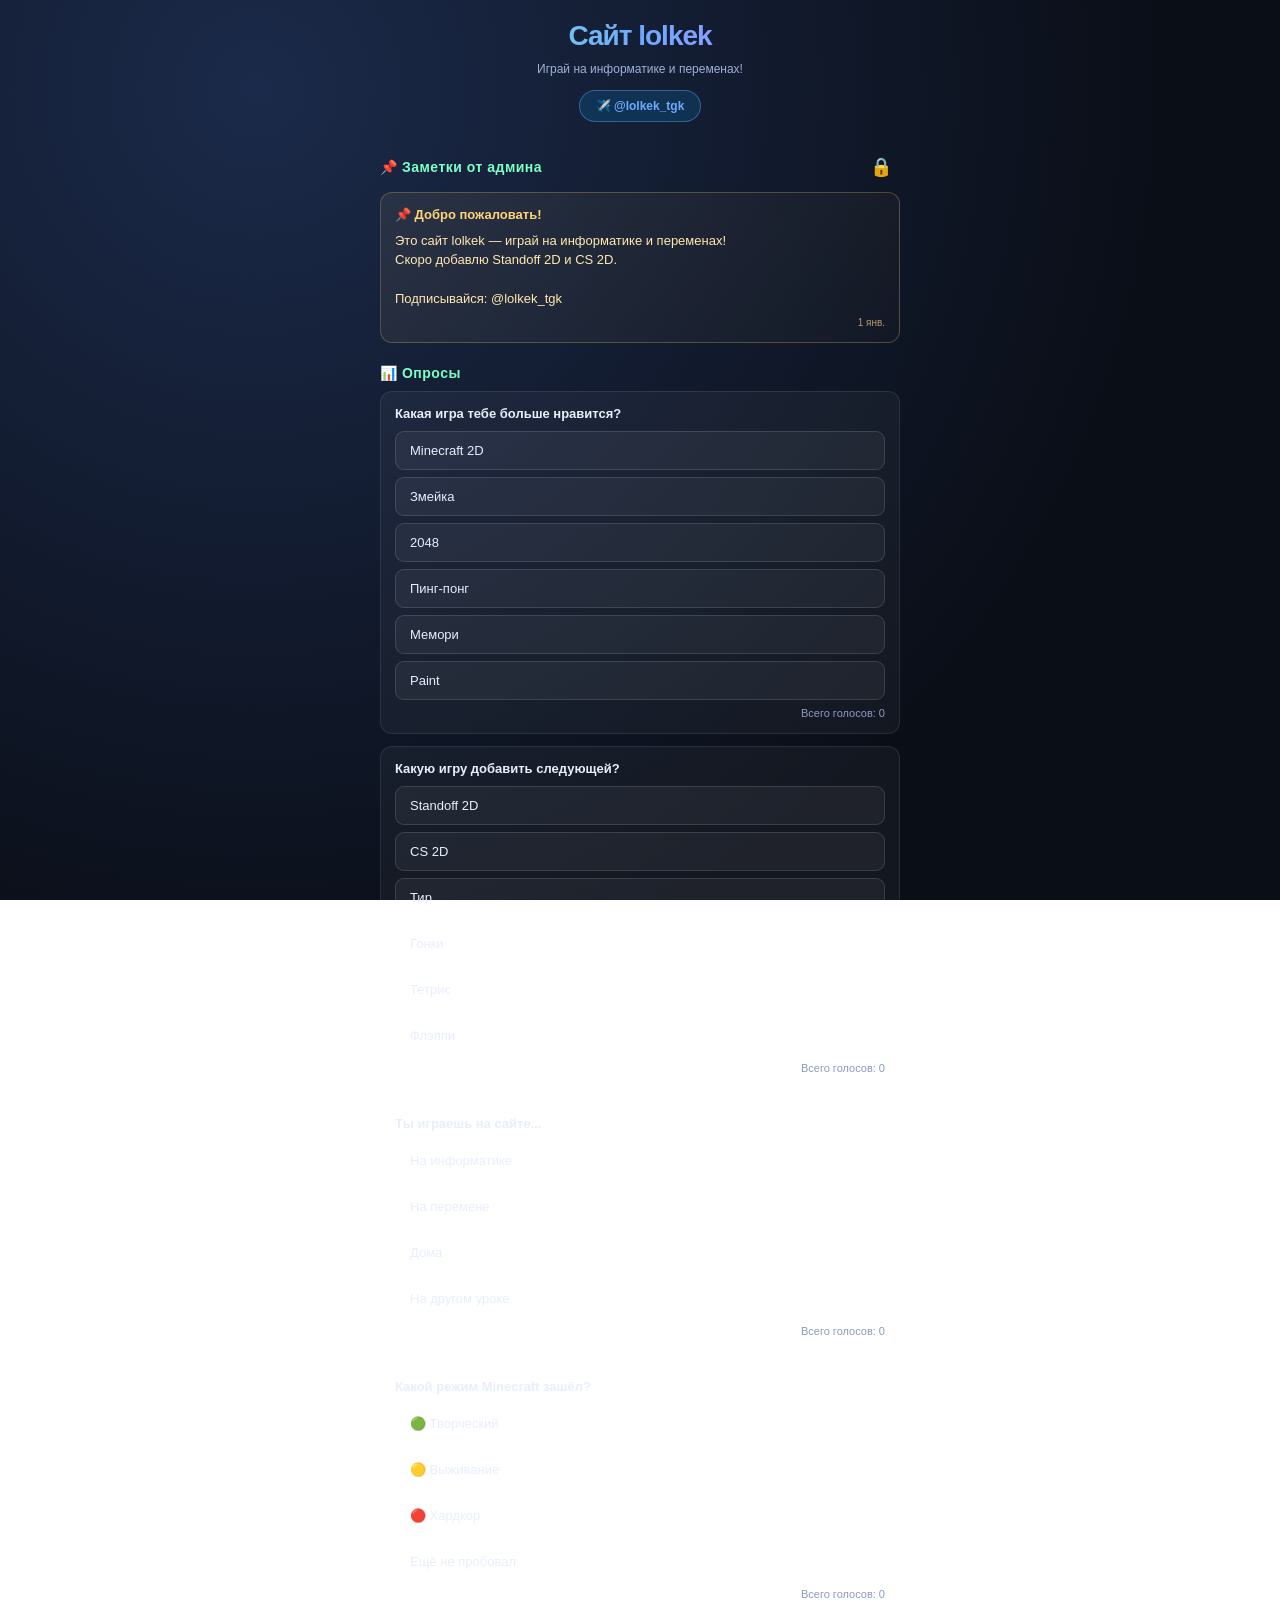
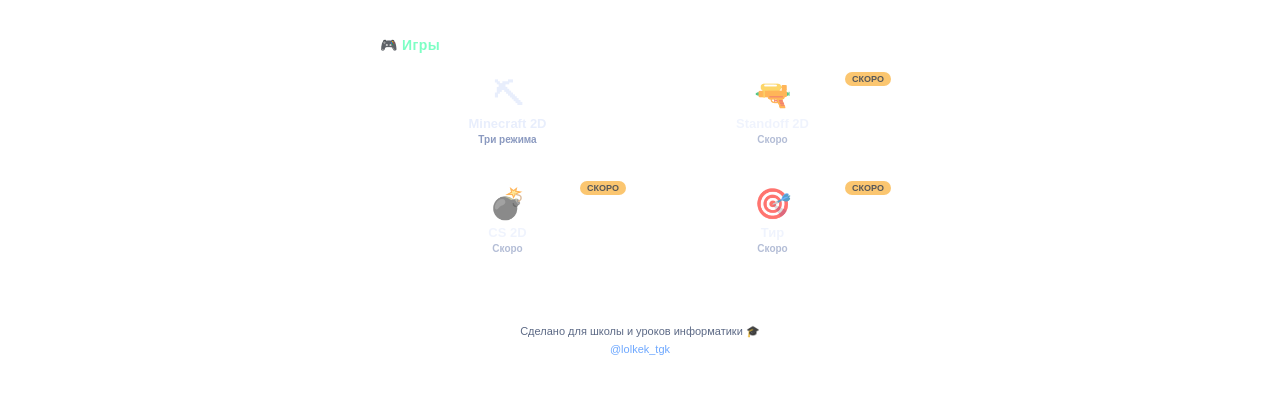
==== commit b90e6bb6: "Add files via upload" ====
--- a/index.html
+++ b/index.html
@@ -4,1003 +4,248 @@
 <meta charset="UTF-8">
 <meta name="viewport" content="width=device-width,initial-scale=1,maximum-scale=1,user-scalable=no">
 <meta name="apple-mobile-web-app-capable" content="yes">
-<meta name="apple-mobile-web-app-status-bar-style" content="black">
-<meta name="format-detection" content="telephone=no">
+<meta name="theme-color" content="#0a0e17">
 <title>Сайт lolkek</title>
+<link rel="stylesheet" href="notes.css">
 <style>
 *{box-sizing:border-box;margin:0;padding:0;-webkit-tap-highlight-color:transparent}
 body{
   font-family:-apple-system,Helvetica,Arial,sans-serif;
-  background:#0a0e17;
   background:radial-gradient(circle at 20% 10%,#1b2a4a,#0a0e17 70%);
-  color:#e8eefc;padding:12px 10px 24px;min-height:100vh;
-  -webkit-user-select:none;user-select:none;overflow-x:hidden;
-  font-size:14px;line-height:1.4;
-}
-#a{max-width:480px;margin:0 auto}
-
-/* ЗАГОЛОВОК */
-.hero{text-align:center;padding:6px 0 16px;position:relative}
+  background-attachment:fixed;
+  color:#e8eefc;padding:14px 12px 40px;min-height:100vh;
+  -webkit-user-select:none;user-select:none;overflow-x:hidden;font-size:14px;
+}
+#a{max-width:520px;margin:0 auto}
+.hero{text-align:center;padding:6px 0 16px}
 .hero h1{
   font-size:28px;font-weight:900;letter-spacing:-1px;
-  color:#7dffc4;
   background:linear-gradient(90deg,#7dffc4,#6ea8ff,#c78bff);
   -webkit-background-clip:text;background-clip:text;
-  -webkit-text-fill-color:transparent;
+  -webkit-text-fill-color:transparent;color:#7dffc4;
 }
 .hero .sub{color:#9fb0d4;font-size:12px;line-height:1.5;margin-top:8px}
 .hero .tg{
-  display:inline-block;margin-top:10px;padding:7px 14px;
-  border-radius:18px;
-  background:rgba(0,136,204,.2);
+  display:inline-block;margin-top:12px;padding:8px 16px;
+  border-radius:18px;background:rgba(0,136,204,.2);
   border:1px solid rgba(110,168,255,.4);
   color:#6ea8ff;font-weight:700;font-size:12px;text-decoration:none;
 }
-.hero .tg:active{background:rgba(0,136,204,.4)}
-
-/* ЗАМЕТКА */
-.note{
-  margin:14px 0 16px;padding:12px 14px;
-  background:linear-gradient(135deg,rgba(255,212,121,.08),rgba(255,212,121,.02));
-  border:1px solid rgba(255,212,121,.25);
-  border-radius:12px;color:#ffe8b0;font-size:13px;
-  line-height:1.5;white-space:pre-wrap;word-wrap:break-word;
-  min-height:40px;
-}
-.note-head{
-  display:flex;justify-content:space-between;align-items:center;
-  margin-bottom:6px;color:#ffd479;font-weight:700;font-size:12px;
-}
-.note-head .lock{
-  background:none;border:none;color:#ffd479;font-size:16px;
-  padding:2px 6px;cursor:pointer;
-}
-
-/* МЕНЮ */
-.m{display:grid;grid-template-columns:1fr 1fr;gap:8px}
-.c{
-  display:-webkit-box;display:-webkit-flex;display:flex;
-  -webkit-flex-direction:column;flex-direction:column;
-  -webkit-align-items:center;align-items:center;
-  padding:14px 6px;border:1px solid rgba(255,255,255,.1);
-  border-radius:14px;
+.section-title{
+  font-size:14px;font-weight:800;color:#7dffc4;
+  margin:22px 0 10px;letter-spacing:.5px;
+}
+.poll{
+  background:rgba(255,255,255,.04);
+  border:1px solid rgba(255,255,255,.09);
+  border-radius:12px;padding:14px;margin-bottom:12px;
+}
+.poll-q{font-size:13px;font-weight:700;margin-bottom:10px}
+.poll-opt{
+  display:block;width:100%;padding:11px 14px;margin-bottom:7px;
+  border-radius:9px;border:1px solid rgba(255,255,255,.13);
   background:rgba(255,255,255,.05);
   color:#e8eefc;font-family:inherit;font-size:13px;
-  font-weight:700;cursor:pointer;
-  -webkit-appearance:none;appearance:none;
-}
-.c:active{background:rgba(255,255,255,.18);border-color:#6ea8ff}
-.c .ico{font-size:28px;line-height:1;margin-bottom:4px}
-.c .name{font-size:13px}
-.c .desc{font-size:10px;color:#8b9ac0;text-align:center;margin-top:2px}
-
-/* ИГРЫ */
-.g{display:none;-webkit-flex-direction:column;flex-direction:column;
-  -webkit-align-items:center;align-items:center;gap:10px}
-.g.on{display:-webkit-flex;display:flex}
-.b{width:100%;display:-webkit-flex;display:flex;
-  -webkit-justify-content:space-between;justify-content:space-between;
-  -webkit-align-items:center;align-items:center;gap:6px}
-.b h2{font-size:14px;font-weight:700}
-.h{font-size:12px;color:#9fb0d4;white-space:nowrap}
-.h b{color:#7dffc4}
-.btn{
-  background:rgba(255,255,255,.08);border:1px solid rgba(255,255,255,.13);
-  color:#e8eefc;padding:9px 12px;border-radius:9px;
-  font-family:inherit;font-size:12px;font-weight:600;
-  min-height:36px;cursor:pointer;
-  -webkit-appearance:none;appearance:none;
-}
-.btn:active{background:rgba(255,255,255,.22)}
-canvas{border-radius:12px;touch-action:none;max-width:100%;display:block}
-
-/* ЗМЕЙКА */
-.dp{display:grid;grid-template-columns:repeat(3,54px);gap:6px}
-.dp button{
-  width:54px;height:54px;border-radius:12px;font-size:20px;
-  background:rgba(255,255,255,.08);border:1px solid rgba(255,255,255,.13);
-  color:#e8eefc;cursor:pointer;-webkit-appearance:none;appearance:none;
-}
-.dp button:active{background:rgba(255,255,255,.24)}
-.sp{visibility:hidden}
-
-/* 2048 */
-.b2{
-  display:grid;grid-template-columns:repeat(4,1fr);gap:5px;
-  padding:5px;background:#161f36;border-radius:12px;
-  width:min(300px,86vw);touch-action:none;
-}
-.t{display:-webkit-flex;display:flex;
+  text-align:left;cursor:pointer;position:relative;
+  -webkit-appearance:none;appearance:none;overflow:hidden;
+}
+.poll-opt:active{background:rgba(255,255,255,.14)}
+.poll-opt:disabled{opacity:.95;cursor:default}
+.poll-opt .fill{
+  position:absolute;top:0;left:0;bottom:0;
+  background:rgba(110,168,255,.25);transition:width .3s ease;z-index:0;
+}
+.poll-opt .label{position:relative;z-index:1}
+.poll-opt .count{
+  position:relative;z-index:1;float:right;color:#9fb0d4;font-size:12px;
+}
+.poll-opt.voted{border-color:#6ea8ff;background:rgba(110,168,255,.15)}
+.poll-opt.voted .count{color:#7dffc4;font-weight:700}
+.poll-info{font-size:11px;color:#8b9ac0;margin-top:6px;text-align:right}
+.m{display:grid;grid-template-columns:1fr 1fr;gap:10px}
+.c{
+  display:-webkit-flex;display:flex;-webkit-flex-direction:column;flex-direction:column;
   -webkit-align-items:center;align-items:center;
-  -webkit-justify-content:center;justify-content:center;
-  border-radius:7px;font-weight:800;color:#fff;
-  background:rgba(255,255,255,.045);
-  font-size:15px;
-  height:60px;
-}
-
-/* Сообщения */
-.ms{min-height:16px;font-size:12px;color:#ffd479;
-  font-weight:600;text-align:center}
-
-/* Крестики-нолики */
-.tt{display:grid;grid-template-columns:repeat(3,1fr);gap:5px;
-  width:min(260px,82vw)}
-.cl{
-  height:75px;
-  display:-webkit-flex;display:flex;
-  -webkit-align-items:center;align-items:center;
-  -webkit-justify-content:center;justify-content:center;
-  background:rgba(255,255,255,.05);
-  border:1px solid rgba(255,255,255,.1);border-radius:10px;
-  font-size:38px;font-weight:800;cursor:pointer;
-}
-.cl:active{background:rgba(255,255,255,.14)}
-.cl.x{color:#6ea8ff}.cl.o{color:#ff8fa8}
-
-/* Мемори */
-.mm{display:grid;grid-template-columns:repeat(4,1fr);gap:5px;
-  width:min(300px,86vw)}
-.mc{
-  height:65px;display:-webkit-flex;display:flex;
-  -webkit-align-items:center;align-items:center;
-  -webkit-justify-content:center;justify-content:center;
-  font-size:26px;border-radius:9px;
-  background:#2a3a63;border:1px solid rgba(255,255,255,.1);
-  cursor:pointer;
-}
-.mc.fl,.mc.dn{background:#3d5a8f;border-color:#6ea8ff}
-.mc.dn{opacity:.5}
-
-/* PAINT */
-#paintCanvas{
-  background:#fff;border-radius:12px;touch-action:none;
-  width:min(300px,86vw);height:min(340px,50vh);
-  cursor:crosshair;
-}
-.palette{display:-webkit-flex;display:flex;
-  -webkit-flex-wrap:wrap;flex-wrap:wrap;gap:6px;
-  -webkit-justify-content:center;justify-content:center;
-  width:min(300px,86vw)}
-.swatch{
-  width:30px;height:30px;border-radius:50%;
-  border:2px solid rgba(255,255,255,.15);cursor:pointer;padding:0;
-  -webkit-appearance:none;appearance:none;
-}
-.swatch.active{border-color:#fff;box-shadow:0 0 10px currentColor}
-.sizes{display:-webkit-flex;display:flex;gap:6px;
-  -webkit-justify-content:center;justify-content:center;
-  -webkit-align-items:center;align-items:center}
-.size-btn{
-  width:34px;height:34px;border-radius:50%;
-  background:rgba(255,255,255,.08);
-  border:2px solid rgba(255,255,255,.15);
-  cursor:pointer;display:-webkit-flex;display:flex;
-  -webkit-align-items:center;align-items:center;
-  -webkit-justify-content:center;justify-content:center;
-  padding:0;-webkit-appearance:none;appearance:none;
-}
-.size-btn.active{border-color:#6ea8ff;background:rgba(110,168,255,.2)}
-.size-dot{background:#e8eefc;border-radius:50%}
-
-/* МОДАЛКА РЕДАКТОРА */
-.modal{
-  display:none;position:fixed;top:0;left:0;right:0;bottom:0;
-  background:rgba(0,0,0,.85);z-index:100;
-  -webkit-align-items:center;align-items:center;
-  -webkit-justify-content:center;justify-content:center;
-  padding:16px;
-}
-.modal.on{display:-webkit-flex;display:flex}
-.modal-box{
-  background:#141d33;border:1px solid rgba(255,255,255,.15);
-  border-radius:14px;padding:16px;width:100%;max-width:420px;
-  max-height:90vh;overflow-y:auto;-webkit-overflow-scrolling:touch;
-}
-.modal-box h3{font-size:16px;margin-bottom:10px;color:#7dffc4}
-.modal-box textarea{
-  width:100%;min-height:140px;padding:10px;
-  background:#0a0e17;color:#e8eefc;
-  border:1px solid rgba(255,255,255,.15);border-radius:9px;
-  font-family:inherit;font-size:13px;line-height:1.5;
-  resize:vertical;-webkit-appearance:none;
-}
-.modal-box input{
-  width:100%;padding:10px;margin-bottom:10px;
-  background:#0a0e17;color:#e8eefc;
-  border:1px solid rgba(255,255,255,.15);border-radius:9px;
-  font-family:inherit;font-size:13px;-webkit-appearance:none;
-}
-.modal-btns{display:-webkit-flex;display:flex;gap:8px;
-  margin-top:12px;-webkit-flex-wrap:wrap;flex-wrap:wrap}
-.modal-btns .btn{-webkit-flex:1;flex:1;min-width:100px}
-.modal-info{font-size:11px;color:#8b9ac0;margin-top:8px;line-height:1.5}
+  padding:16px 8px;border:1px solid rgba(255,255,255,.1);
+  border-radius:14px;background:rgba(255,255,255,.05);
+  color:#e8eefc;font-family:inherit;font-size:13px;
+  font-weight:700;cursor:pointer;text-decoration:none;
+  position:relative;overflow:hidden;
+  -webkit-appearance:none;appearance:none;transition:.15s;
+}
+.c:active{transform:scale(.96)}
+.c .ico{font-size:30px;line-height:1;margin-bottom:6px}
+.c .name{font-size:13px;text-align:center}
+.c .desc{font-size:10px;color:#8b9ac0;text-align:center;margin-top:3px}
+.c.soon{opacity:.65}
+.c .badge{
+  position:absolute;top:8px;right:8px;
+  background:#f9a825;color:#000;
+  font-size:9px;font-weight:900;
+  padding:2px 7px;border-radius:8px;
+}
+.footer{
+  text-align:center;margin-top:30px;padding-top:20px;
+  border-top:1px solid rgba(255,255,255,.07);
+  color:#5d6a86;font-size:11px;line-height:1.7;
+}
+.footer a{color:#6ea8ff;text-decoration:none}
 </style>
 </head>
 <body>
 <div id="a">
 
-<!-- ЗАГОЛОВОК -->
 <header class="hero">
   <h1>Сайт lolkek</h1>
-  <p class="sub">На этом сайте сможешь играть либо на информатике, либо на уроке — в интересные игры!</p>
-  <a class="tg" href="https://t.me/lolkek_tgk" target="_blank" rel="noopener">✈️ Телеграмм канал @lolkek_tgk</a>
+  <p class="sub">Играй на информатике и переменах!</p>
+  <a class="tg" href="https://t.me/lolkek_tgk" target="_blank" rel="noopener">✈️ @lolkek_tgk</a>
 </header>
 
-<!-- ЗАМЕТКА (видна всем) -->
-<div class="note" id="noteBox">
-  <div class="note-head">
-    <span>📌 Заметка</span>
-    <button class="lock" id="lockBtn" title="Редактор">🔒</button>
-  </div>
-  <div id="noteText">Загрузка...</div>
-</div>
-
-<!-- МЕНЮ -->
-<div id="menu" class="m">
-  <button class="c" onclick="go('snake')"><span class="ico">🐍</span><span class="name">Змейка</span><span class="desc">Собирай яблоки</span></button>
-  <button class="c" onclick="go('g2048')"><span class="ico">🔢</span><span class="name">2048</span><span class="desc">Сложи плитки</span></button>
-  <button class="c" onclick="go('pong')"><span class="ico">🏓</span><span class="name">Пинг-понг</span><span class="desc">До 7 очков</span></button>
-  <button class="c" onclick="go('ttt')"><span class="ico">❌</span><span class="name">Крестики-нолики</span><span class="desc">Против ИИ</span></button>
-  <button class="c" onclick="go('memory')"><span class="ico">🧠</span><span class="name">Мемори</span><span class="desc">Найди пары</span></button>
-  <button class="c" onclick="go('paint')"><span class="ico">🎨</span><span class="name">Paint</span><span class="desc">Рисуй пальцем</span></button>
-</div>
-
-<!-- ЗМЕЙКА -->
-<div id="snake" class="g">
-  <div class="b">
-    <button class="btn" onclick="back()">← Меню</button>
-    <h2>🐍 Змейка</h2>
-    <div class="h">Счёт: <b id="ss">0</b></div>
-  </div>
-  <canvas id="sc"></canvas>
-  <div class="dp">
-    <span class="sp"></span><button onclick="sd(0,-1)">▲</button><span class="sp"></span>
-    <button onclick="sd(-1,0)">◀</button><button onclick="sd(0,1)">▼</button><button onclick="sd(1,0)">▶</button>
-  </div>
-</div>
-
-<!-- 2048 -->
-<div id="g2048" class="g">
-  <div class="b">
-    <button class="btn" onclick="back()">← Меню</button>
-    <h2>🔢 2048</h2>
-    <div class="h">Счёт: <b id="s2">0</b></div>
-  </div>
-  <div id="b2" class="b2"></div>
-  <div id="m2" class="ms"></div>
-  <button class="btn" onclick="start2048()">🔄 Новая</button>
-</div>
-
-<!-- ПИНГ-ПОНГ -->
-<div id="pong" class="g">
-  <div class="b">
-    <button class="btn" onclick="back()">← Меню</button>
-    <h2>🏓 Пинг-понг</h2>
-    <div class="h">Вы <b id="sp">0:0</b> ИИ</div>
-  </div>
-  <canvas id="pc"></canvas>
-</div>
-
-<!-- КРЕСТИКИ-НОЛИКИ -->
-<div id="ttt" class="g">
-  <div class="b">
-    <button class="btn" onclick="back()">← Меню</button>
-    <h2>❌ Крестики-нолики</h2>
-    <div class="h">Вы — X</div>
-  </div>
-  <div id="tb" class="tt"></div>
-  <div id="tm" class="ms"></div>
-  <button class="btn" onclick="startTTT()">🔄 Заново</button>
-</div>
-
-<!-- МЕМОРИ -->
-<div id="memory" class="g">
-  <div class="b">
-    <button class="btn" onclick="back()">← Меню</button>
-    <h2>🧠 Мемори</h2>
-    <div class="h">Ходы: <b id="sm">0</b></div>
-  </div>
-  <div id="mb" class="mm"></div>
-  <div id="mm2" class="ms"></div>
-  <button class="btn" onclick="startMem()">🔄 Заново</button>
-</div>
-
-<!-- PAINT -->
-<div id="paint" class="g">
-  <div class="b">
-    <button class="btn" onclick="back()">← Меню</button>
-    <h2>🎨 Paint</h2>
-    <div class="h">Рисуй!</div>
-  </div>
-  <canvas id="paintCanvas"></canvas>
-  <div class="palette" id="palette"></div>
-  <div class="sizes" id="sizes"></div>
-  <div style="display:flex;gap:6px">
-    <button class="btn" onclick="clearPaint()">🧹 Очистить</button>
-    <button class="btn" onclick="savePaint()">💾 Сохранить</button>
-  </div>
-</div>
-
-</div>
-
-<!-- МОДАЛКА РЕДАКТОРА ЗАМЕТКИ -->
-<div class="modal" id="modal">
-  <div class="modal-box">
-    <h3>🔐 Редактор заметки</h3>
-    <input type="password" id="pwd" placeholder="Пароль" autocomplete="off">
-    <div class="modal-info">
-      Пароль по умолчанию: <b>lolkek2024</b> (измените его в коде, найдя переменную PASSWORD).
+<!-- ЗАМЕТКИ -->
+<div class="notes-section">
+  <div class="notes-header">
+    <h2>📌 Заметки от админа</h2>
+    <button class="notes-lock" id="notesLock" title="Редактор">🔒</button>
+  </div>
+  <div id="notesList"></div>
+</div>
+
+<!-- ОПРОСЫ -->
+<div class="section-title">📊 Опросы</div>
+<div id="polls"></div>
+
+<!-- ИГРЫ -->
+<div class="section-title">🎮 Игры</div>
+<div class="m">
+  <a class="c" href="minecraft.html">
+    <span class="ico">⛏</span>
+    <span class="name">Minecraft 2D</span>
+    <span class="desc">Три режима</span>
+  </a>
+  <div class="c soon">
+    <span class="badge">СКОРО</span>
+    <span class="ico">🔫</span>
+    <span class="name">Standoff 2D</span>
+    <span class="desc">Скоро</span>
+  </div>
+  <div class="c soon">
+    <span class="badge">СКОРО</span>
+    <span class="ico">💣</span>
+    <span class="name">CS 2D</span>
+    <span class="desc">Скоро</span>
+  </div>
+  <div class="c soon">
+    <span class="badge">СКОРО</span>
+    <span class="ico">🎯</span>
+    <span class="name">Тир</span>
+    <span class="desc">Скоро</span>
+  </div>
+</div>
+
+<div class="footer">
+  Сделано для школы и уроков информатики 🎓<br>
+  <a href="https://t.me/lolkek_tgk">@lolkek_tgk</a>
+</div>
+
+</div>
+
+<!-- МОДАЛКА ЗАМЕТОК -->
+<div class="notes-modal" id="notesModal">
+  <div class="notes-modal-box">
+    <h3>🔐 Заметки админа</h3>
+
+    <div id="notesPwdArea">
+      <input type="password" id="notesPwd" placeholder="Пароль" autocomplete="off">
+      <button class="notes-btn" id="notesLoginBtn" style="width:100%">Войти</button>
     </div>
-    <textarea id="noteEdit" placeholder="Текст заметки..."></textarea>
-    <div class="modal-info" id="editInfo"></div>
-    <div class="modal-btns">
-      <button class="btn" onclick="closeModal()">Отмена</button>
-      <button class="btn" onclick="saveNote()">💾 Сохранить</button>
-      <button class="btn" onclick="copyCode()">📋 Скопировать код</button>
+
+    <div id="notesAdminArea" style="display:none">
+      <label class="notes-label">Заголовок</label>
+      <input type="text" id="noteTitleInput" placeholder="Например: Новость">
+      <label class="notes-label">Текст заметки</label>
+      <textarea id="noteTextInput" placeholder="Текст..."></textarea>
+      <div class="notes-modal-btns">
+        <button class="notes-btn" id="notesAddBtn">➕ Добавить</button>
+        <button class="notes-btn" id="notesCopyBtn">📋 Код для GitHub</button>
+      </div>
     </div>
-  </div>
-</div>
-
+
+    <div class="notes-msg" id="notesMsg"></div>
+
+    <div class="notes-modal-btns">
+      <button class="notes-btn" id="notesCloseBtn">Закрыть</button>
+    </div>
+  </div>
+</div>
+
+<script src="notes.js"></script>
 <script>
-/* =====================================================
-   НАСТРОЙКИ
-   ===================================================== */
-var PASSWORD = 'lolkek2024';
-var DEFAULT_NOTE = 'Привет! Это заметка на сайте lolkek.\nЗдесь будет появляться важная информация.\nПодписывайся на канал @lolkek_tgk';
-var STORAGE_KEY = 'lolkek_note_v1';
-
-/* =====================================================
-   ЗАМЕТКА
-   ===================================================== */
-function loadNote(){
-  var saved = null;
-  try { saved = localStorage.getItem(STORAGE_KEY); } catch(e){}
-  // Проверяем URL-хеш на наличие заметки (для шаринга)
-  var hash = location.hash;
-  if (hash.indexOf('#note=') === 0){
-    try {
-      var decoded = decodeURIComponent(hash.substr(6));
-      saved = decoded;
-      try { localStorage.setItem(STORAGE_KEY, saved); } catch(e){}
-      history.replaceState(null,'',location.pathname+location.search);
-    } catch(e){}
-  }
-  var text = saved || DEFAULT_NOTE;
-  document.getElementById('noteText').textContent = text;
-}
-
-function openModal(){
-  document.getElementById('modal').classList.add('on');
-  document.getElementById('pwd').value = '';
-  document.getElementById('noteEdit').value =
-    document.getElementById('noteText').textContent;
-  document.getElementById('editInfo').textContent = '';
-}
-function closeModal(){
-  document.getElementById('modal').classList.remove('on');
-}
-function saveNote(){
-  if (document.getElementById('pwd').value !== PASSWORD){
-    document.getElementById('editInfo').textContent = '❌ Неверный пароль';
-    return;
-  }
-  var text = document.getElementById('noteEdit').value;
-  try { localStorage.setItem(STORAGE_KEY, text); } catch(e){}
-  document.getElementById('noteText').textContent = text;
-  document.getElementById('editInfo').innerHTML =
-    '✅ Сохранено у тебя. Чтобы видели все — нажми<br>«Скопировать код» и вставь в файл на GitHub.';
-}
-
-function copyCode(){
-  if (document.getElementById('pwd').value !== PASSWORD){
-    document.getElementById('editInfo').textContent = '❌ Сначала введи пароль';
-    return;
-  }
-  var text = document.getElementById('noteEdit').value;
-  var code = 'var DEFAULT_NOTE = ' + JSON.stringify(text) + ';';
-  // Копируем
-  var ta = document.createElement('textarea');
-  ta.value = code;
-  ta.style.position = 'fixed';ta.style.left = '-9999px';
-  document.body.appendChild(ta);
-  ta.select();ta.setSelectionRange(0, 999999);
-  var ok = false;
-  try { ok = document.execCommand('copy'); } catch(e){}
-  document.body.removeChild(ta);
-  if (ok){
-    document.getElementById('editInfo').innerHTML =
-      '✅ Скопировано! Вставь эту строку в файл index.html<br>' +
-      'вместо строки <b>var DEFAULT_NOTE = ...;</b> и сохрани на GitHub.';
-  } else {
-    // Fallback
-    prompt('Скопируй вручную:', code);
-  }
-}
-
-document.getElementById('lockBtn').onclick = openModal;
-
-/* =====================================================
-   ПЕРЕКЛЮЧЕНИЕ ЭКРАНОВ
-   ===================================================== */
-var cur = null;
-function go(id){
-  document.getElementById('menu').style.display = 'none';
-  document.getElementById(id).classList.add('on');
-  cur = id;
-  if (id === 'snake') resetSnake();
-  if (id === 'g2048') start2048();
-  if (id === 'pong')  startPong();
-  if (id === 'ttt')   startTTT();
-  if (id === 'memory')startMem();
-  if (id === 'paint') initPaint();
-}
-function back(){
-  if (cur === 'snake' && sTimer) clearInterval(sTimer);
-  if (cur === 'pong' && pRun) pRun = false;
-  document.getElementById(cur).classList.remove('on');
-  document.getElementById('menu').style.display = 'grid';
-  cur = null;
-}
-
-/* =====================================================
-   ЗМЕЙКА
-   ===================================================== */
-var sc = document.getElementById('sc'), sx2 = sc.getContext('2d');
-var SN = 13, SS = Math.min(window.innerWidth * 0.86, 280), SC = Math.floor(SS/SN);
-sc.width = SC*SN; sc.height = SC*SN;
-var snk, sdir, sq, sfood, sscore, sTimer, sspeed, sover;
-
-function rndF(){
-  var p;
-  do { p = {x:(Math.random()*SN)|0, y:(Math.random()*SN)|0}; }
-  while (snk.some(function(s){return s.x==p.x && s.y==p.y}));
-  return p;
-}
-function resetSnake(){
-  snk=[{x:6,y:6},{x:5,y:6},{x:4,y:6}];
-  sdir={x:1,y:0}; sq=[];
-  sscore=0; sspeed=200; sover=false; sfood=rndF();
-  document.getElementById('ss').textContent = 0;
-  clearInterval(sTimer); sTimer = setInterval(sTick, sspeed);
-  sDraw();
-}
-function sTick(){
-  if (sover) return;
-  if (sq.length){
-    var nd = sq.shift();
-    if (nd.x !== -sdir.x || nd.y !== -sdir.y) sdir = nd;
-  }
-  var h = {x:snk[0].x+sdir.x, y:snk[0].y+sdir.y};
-  if (h.x<0||h.y<0||h.x>=SN||h.y>=SN||
-      snk.some(function(s){return s.x==h.x && s.y==h.y})){
-    sover=true; clearInterval(sTimer); sDraw(); return;
-  }
-  snk.unshift(h);
-  if (h.x==sfood.x && h.y==sfood.y){
-    sscore+=10;
-    document.getElementById('ss').textContent = sscore;
-    sfood = rndF();
-    if (sspeed > 90){ sspeed -= 8; clearInterval(sTimer); sTimer = setInterval(sTick, sspeed); }
-  } else snk.pop();
-  sDraw();
-}
-function sR(x,y,w,h,r){
-  sx2.beginPath(); sx2.moveTo(x+r,y);
-  sx2.arcTo(x+w,y,x+w,y+h,r); sx2.arcTo(x+w,y+h,x,y+h,r);
-  sx2.arcTo(x,y+h,x,y,r); sx2.arcTo(x,y,x+w,y,r); sx2.closePath();
-}
-function sDraw(){
-  sx2.fillStyle = '#0f1729'; sx2.fillRect(0,0,sc.width,sc.height);
-  sx2.fillStyle = '#ff5a7a';
-  sR(sfood.x*SC+2, sfood.y*SC+2, SC-4, SC-4, 4); sx2.fill();
-  for (var i=0;i<snk.length;i++){
-    var s = snk[i];
-    sx2.fillStyle = i===0 ? '#7dffc4' : 'hsl(160,60%,'+Math.max(30,52-i*1.5)+'%)';
-    sR(s.x*SC+1, s.y*SC+1, SC-2, SC-2, i===0?4:3);
-    sx2.fill();
-  }
-  if (sover){
-    sx2.fillStyle = 'rgba(0,0,0,.8)';
-    sx2.fillRect(0,0,sc.width,sc.height);
-    sx2.fillStyle = '#fff'; sx2.textAlign = 'center';
-    sx2.font = 'bold '+(SC*1.1)+'px sans-serif';
-    sx2.fillText('Конец', sc.width/2, sc.height/2);
-    sx2.font = (SC*.55)+'px sans-serif';
-    sx2.fillStyle = '#9fb0d4';
-    sx2.fillText('Счёт: '+sscore+' • тап', sc.width/2, sc.height/2+SC);
-  }
-}
-function sd(x,y){
-  var l = sq.length ? sq[sq.length-1] : sdir;
-  if (x === -l.x && y === -l.y) return;
-  if (x === l.x && y === l.y) return;
-  if (sq.length < 2) sq.push({x:x, y:y});
-}
-var stx=0, sty=0;
-sc.addEventListener('touchstart', function(e){
-  var t = e.changedTouches[0]; stx = t.clientX; sty = t.clientY;
-  if (sover) resetSnake();
-}, {passive:true});
-sc.addEventListener('touchend', function(e){
-  var t = e.changedTouches[0];
-  var dx = t.clientX - stx, dy = t.clientY - sty;
-  if (Math.max(Math.abs(dx),Math.abs(dy)) < 18) return;
-  if (Math.abs(dx) > Math.abs(dy)) sd(dx>0?1:-1, 0);
-  else sd(0, dy>0?1:-1);
-}, {passive:true});
-var SK = {
-  arrowup:[0,-1], arrowdown:[0,1], arrowleft:[-1,0], arrowright:[1,0],
-  w:[0,-1], s:[0,1], a:[-1,0], d:[1,0]
-};
-
-/* =====================================================
-   2048
-   ===================================================== */
-var b2, sc2, o2, wn2;
-var C2 = {
-  2:'#3b4a6b',4:'#41577f',8:'#e8a33d',16:'#e88b2f',32:'#e56a3c',
-  64:'#e04b4b',128:'#4fbf7a',256:'#3fae6b',512:'#37a05f',
-  1024:'#3b7ddd',2048:'#7b5cff'
-};
-var L2 = {l:[],r:[],u:[],d:[]};
-for (var r2=0; r2<4; r2++){
-  L2.l.push([0,1,2,3].map(function(c){return r2*4+c}));
-  L2.r.push([3,2,1,0].map(function(c){return r2*4+c}));
-}
-for (var c2=0; c2<4; c2++){
-  L2.u.push([0,1,2,3].map(function(r){return r*4+c2}));
-  L2.d.push([3,2,1,0].map(function(r){return r*4+c2}));
-}
-function start2048(){
-  b2=[]; for (var i=0;i<16;i++) b2.push(0);
-  sc2=0; o2=false; wn2=false;
-  document.getElementById('m2').textContent = '';
-  a2(); a2(); r2D();
-}
-function a2(){
-  var e = [];
-  for (var i=0;i<16;i++) if (!b2[i]) e.push(i);
-  if (!e.length) return;
-  b2[e[(Math.random()*e.length)|0]] = Math.random() < .9 ? 2 : 4;
-}
-function r2D(){
-  document.getElementById('s2').textContent = sc2;
-  var el = document.getElementById('b2');
+/* ===== ОПРОСЫ ===== */
+var VOTES_KEY = 'lolkek_votes_v1';
+var MY_VOTES_KEY = 'lolkek_my_votes_v1';
+var POLLS = [
+  {id:'p1', q:'Какая игра тебе больше нравится?',
+    options:['Minecraft 2D','Змейка','2048','Пинг-понг','Мемори','Paint']},
+  {id:'p2', q:'Какую игру добавить следующей?',
+    options:['Standoff 2D','CS 2D','Тир','Гонки','Тетрис','Флэппи']},
+  {id:'p3', q:'Ты играешь на сайте...',
+    options:['На информатике','На перемене','Дома','На другом уроке']},
+  {id:'p4', q:'Какой режим Minecraft зашёл?',
+    options:['🟢 Творческий','🟡 Выживание','🔴 Хардкор','Ещё не пробовал']}
+];
+function loadVotes(){ try { var s=localStorage.getItem(VOTES_KEY); return s?JSON.parse(s):{}; } catch(e){return {}} }
+function saveVotes(v){ try { localStorage.setItem(VOTES_KEY, JSON.stringify(v)); } catch(e){} }
+function loadMyVotes(){ try { var s=localStorage.getItem(MY_VOTES_KEY); return s?JSON.parse(s):{}; } catch(e){return {}} }
+function saveMyVotes(v){ try { localStorage.setItem(MY_VOTES_KEY, JSON.stringify(v)); } catch(e){} }
+function renderPolls(){
+  var votes = loadVotes();
+  var myVotes = loadMyVotes();
+  var el = document.getElementById('polls');
   el.innerHTML = '';
-  for (var i=0;i<16;i++){
-    var d = document.createElement('div'); d.className = 't';
-    if (b2[i]){
-      d.textContent = b2[i];
-      d.style.background = C2[b2[i]] || '#7b5cff';
-    }
-    el.appendChild(d);
-  }
-}
-function mv2(dir){
-  if (o2) return;
-  var m = false, ln = L2[dir];
-  for (var k=0;k<4;k++){
-    var line = ln[k];
-    var vals = line.map(function(i){return b2[i]});
-    var tiles = vals.filter(function(v){return v});
-    var out = [];
-    for (var i=0;i<tiles.length;i++){
-      if (tiles[i] === tiles[i+1]){
-        out.push(tiles[i]*2); sc2 += tiles[i]*2; i++;
-      } else out.push(tiles[i]);
-    }
-    while (out.length < 4) out.push(0);
-    for (var j=0;j<4;j++){
-      if (b2[line[j]] != out[j]) m = true;
-      b2[line[j]] = out[j];
-    }
-  }
-  if (!m) return;
-  a2(); r2D();
-  if (!wn2 && b2.indexOf(2048) !== -1){
-    wn2 = true;
-    document.getElementById('m2').textContent = '🎉 2048!';
-  }
-  var full = true;
-  for (var i=0;i<16;i++) if (!b2[i]) full = false;
-  if (full){
-    var can = false;
-    for (var r=0;r<4;r++) for (var c=0;c<4;c++){
-      var v = b2[r*4+c];
-      if (c<3 && v == b2[r*4+c+1]) can = true;
-      if (r<3 && v == b2[(r+1)*4+c]) can = true;
-    }
-    if (!can){ o2 = true; document.getElementById('m2').textContent = 'Конец! Счёт: '+sc2; }
-  }
-}
-var t2x=0, t2y=0;
-document.getElementById('b2').addEventListener('touchstart', function(e){
-  var t = e.changedTouches[0]; t2x = t.clientX; t2y = t.clientY;
-}, {passive:true});
-document.getElementById('b2').addEventListener('touchend', function(e){
-  var t = e.changedTouches[0];
-  var dx = t.clientX - t2x, dy = t.clientY - t2y;
-  if (Math.max(Math.abs(dx),Math.abs(dy)) < 22) return;
-  mv2(Math.abs(dx) > Math.abs(dy) ? (dx>0?'r':'l') : (dy>0?'d':'u'));
-}, {passive:true});
-var K2 = {
-  arrowleft:'l', arrowright:'r', arrowup:'u', arrowdown:'d',
-  a:'l', d:'r', w:'u', s:'d'
-};
-
-/* =====================================================
-   ПИНГ-ПОНГ
-   ===================================================== */
-var pc = document.getElementById('pc'), px2 = pc.getContext('2d');
-var PW = 300, PH = 380;
-pc.width = PW; pc.height = PH;
-var p1, p2, bl, ps1, ps2, pRaf, pKeys, pRun, pMsg;
-function startPong(){
-  p1 = (PW-70)/2; p2 = (PW-70)/2;
-  ps1 = 0; ps2 = 0; pMsg = ''; pKeys = {};
-  pRun = true; resetB(Math.random() < .5 ? 1 : -1);
-  pUpd(); cancelAnimationFrame(pRaf); pLoop();
-}
-function resetB(d){
-  bl = {x:PW/2, y:PH/2, r:6, vx:(Math.random()*2-1)*2.4, vy:4.5*d};
-}
-function pUpd(){
-  document.getElementById('sp').textContent = ps1 + ':' + ps2;
-}
-function pLoop(){
-  if (!pRun){ pDraw(); return; }
-  if (pKeys.l) p1 -= 7;
-  if (pKeys.r) p1 += 7;
-  p1 = Math.max(0, Math.min(PW-70, p1));
-  var tg = bl.x - 35;
-  p2 += Math.max(-5, Math.min(5, tg - p2));
-  p2 = Math.max(0, Math.min(PW-70, p2));
-  bl.x += bl.vx; bl.y += bl.vy;
-  if (bl.x < bl.r){ bl.x = bl.r; bl.vx *= -1; }
-  if (bl.x > PW-bl.r){ bl.x = PW-bl.r; bl.vx *= -1; }
-  if (bl.vy < 0 && bl.y-bl.r < 28 && bl.y > 16 && bl.x > p1 && bl.x < p1+70){
-    bl.y = 28 + bl.r; bl.vy = Math.abs(bl.vy) * 1.05;
-    bl.vx += (bl.x - (p1+35))/20;
-  }
-  if (bl.vy > 0 && bl.y+bl.r > PH-28 && bl.y < PH-16 && bl.x > p2 && bl.x < p2+70){
-    bl.y = PH-28-bl.r; bl.vy = -Math.abs(bl.vy) * 1.05;
-    bl.vx += (bl.x - (p2+35))/20;
-  }
-  var sp = Math.sqrt(bl.vx*bl.vx + bl.vy*bl.vy), MX = 9;
-  if (sp > MX){ bl.vx *= MX/sp; bl.vy *= MX/sp; }
-  if (bl.y < -25){ ps1++; pUpd(); resetB(1); }
-  if (bl.y > PH+25){ ps2++; pUpd(); resetB(-1); }
-  if (ps1 >= 7 || ps2 >= 7){
-    pRun = false;
-    pMsg = ps1 >= 7 ? 'Победа! 🎉' : 'ИИ победил 🤖';
-  }
-  pDraw();
-  if (pRun) pRaf = requestAnimationFrame(pLoop);
-}
-function pDraw(){
-  px2.fillStyle = '#0f1729'; px2.fillRect(0,0,PW,PH);
-  px2.setLineDash([5,8]);
-  px2.strokeStyle = 'rgba(255,255,255,.12)';
-  px2.lineWidth = 2;
-  px2.beginPath(); px2.moveTo(0,PH/2); px2.lineTo(PW,PH/2); px2.stroke();
-  px2.setLineDash([]);
-  px2.fillStyle = 'rgba(255,255,255,.08)';
-  px2.font = 'bold 38px sans-serif'; px2.textAlign = 'center';
-  px2.fillText(ps1, PW/2-40, 50);
-  px2.fillText(ps2, PW/2+40, PH-25);
-  px2.fillStyle = '#6ea8ff'; px2.fillRect(p1,16,70,10);
-  px2.fillStyle = '#ff8fa8'; px2.fillRect(p2,PH-26,70,10);
-  px2.fillStyle = '#7dffc4';
-  px2.beginPath(); px2.arc(bl.x, bl.y, bl.r, 0, Math.PI*2); px2.fill();
-  if (pMsg){
-    px2.fillStyle = 'rgba(0,0,0,.8)'; px2.fillRect(0,0,PW,PH);
-    px2.fillStyle = '#fff'; px2.font = 'bold 20px sans-serif';
-    px2.fillText(pMsg, PW/2, PH/2);
-    px2.font = '13px sans-serif'; px2.fillStyle = '#9fb0d4';
-    px2.fillText('Тап — заново', PW/2, PH/2+26);
-  }
-}
-function pPtr(cx){
-  var r = pc.getBoundingClientRect();
-  var x = (cx - r.left) * (PW/r.width);
-  p1 = Math.max(0, Math.min(PW-70, x-35));
-}
-pc.addEventListener('touchstart', function(e){
-  e.preventDefault();
-  if (pMsg){ startPong(); return; }
-  pPtr(e.touches[0].clientX);
-}, {passive:false});
-pc.addEventListener('touchmove', function(e){
-  e.preventDefault(); pPtr(e.touches[0].clientX);
-}, {passive:false});
-pc.addEventListener('mousemove', function(e){ pPtr(e.clientX); });
-
-/* =====================================================
-   КРЕСТИКИ-НОЛИКИ
-   ===================================================== */
-var tb, tDone, tLock;
-var TW = [[0,1,2],[3,4,5],[6,7,8],[0,3,6],[1,4,7],[2,5,8],[0,4,8],[2,4,6]];
-function startTTT(){
-  tb = ['','','','','','','','',''];
-  tDone = false; tLock = false;
-  document.getElementById('tm').textContent = '';
-  rTTT();
-}
-function rTTT(){
-  var el = document.getElementById('tb');
-  el.innerHTML = '';
-  for (var i=0;i<9;i++) (function(i){
-    var d = document.createElement('div');
-    d.className = 'cl' + (tb[i]=='X'?' x':tb[i]=='O'?' o':'');
-    d.textContent = tb[i];
-    d.onclick = function(){ playTTT(i); };
-    el.appendChild(d);
-  })(i);
-}
-function winTTT(b){
-  for (var i=0;i<8;i++){
-    var w = TW[i];
-    if (b[w[0]] && b[w[0]]==b[w[1]] && b[w[0]]==b[w[2]]) return b[w[0]];
-  }
-  for (var i=0;i<9;i++) if (!b[i]) return null;
-  return 'd';
-}
-function mini(b, isMax, d){
-  var w = winTTT(b);
-  if (w=='O') return 10-d;
-  if (w=='X') return d-10;
-  if (w=='d') return 0;
-  var best = isMax ? -999 : 999;
-  for (var i=0;i<9;i++){
-    if (b[i]) continue;
-    b[i] = isMax ? 'O' : 'X';
-    var s = mini(b, !isMax, d+1);
-    b[i] = '';
-    best = isMax ? Math.max(best,s) : Math.min(best,s);
-  }
-  return best;
-}
-function bestM(){
-  var best = -999, mv = -1;
-  for (var i=0;i<9;i++){
-    if (tb[i]) continue;
-    tb[i] = 'O';
-    var s = mini(tb, false, 0);
-    tb[i] = '';
-    if (s > best){ best = s; mv = i; }
-  }
-  return mv;
-}
-function playTTT(i){
-  if (tDone || tLock || tb[i]) return;
-  tb[i] = 'X'; rTTT();
-  var w = winTTT(tb); if (w) return finTTT(w);
-  tLock = true;
-  setTimeout(function(){
-    var m = bestM(); if (m >= 0) tb[m] = 'O'; rTTT();
-    tLock = false;
-    var w2 = winTTT(tb); if (w2) finTTT(w2);
-  }, 180);
-}
-function finTTT(w){
-  tDone = true;
-  var el = document.getElementById('tm');
-  if (w=='X') el.textContent = '🎉 Победа!';
-  else if (w=='O') el.textContent = '🤖 ИИ победил';
-  else el.textContent = '🤝 Ничья';
-}
-
-/* =====================================================
-   МЕМОРИ
-   ===================================================== */
-var EMO = ['🍎','🍌','🍇','🍒','🍓','🥝','🍑','🍍'];
-var mCards, mFirst, mLock, mMoves, mMatched;
-function startMem(){
-  var deck = EMO.concat(EMO);
-  deck.sort(function(){return Math.random()-.5});
-  mCards = deck.map(function(e){return {e:e, fl:false, dn:false}});
-  mFirst = null; mLock = false; mMoves = 0; mMatched = 0;
-  document.getElementById('sm').textContent = 0;
-  document.getElementById('mm2').textContent = '';
-  rMem();
-}
-function rMem(){
-  var el = document.getElementById('mb');
-  el.innerHTML = '';
-  for (var i=0;i<mCards.length;i++) (function(i){
-    var c = mCards[i];
-    var d = document.createElement('div');
-    d.className = 'mc' + (c.dn?' dn':c.fl?' fl':'');
-    d.textContent = (c.fl || c.dn) ? c.e : '';
-    d.onclick = function(){ flipMem(i); };
-    el.appendChild(d);
-  })(i);
-}
-function flipMem(i){
-  if (mLock) return;
-  var c = mCards[i];
-  if (c.fl || c.dn) return;
-  c.fl = true;
-  if (mFirst === null){ mFirst = i; rMem(); return; }
-  mMoves++;
-  document.getElementById('sm').textContent = mMoves;
-  rMem();
-  if (mCards[mFirst].e === c.e){
-    mCards[mFirst].dn = true; c.dn = true;
-    mCards[mFirst].fl = false; c.fl = false;
-    mFirst = null; mMatched++; rMem();
-    if (mMatched === 8)
-      document.getElementById('mm2').textContent = '🎉 Все пары! Ходов: '+mMoves;
-  } else {
-    mLock = true;
-    var f = mFirst; mFirst = null;
-    setTimeout(function(){
-      mCards[f].fl = false; c.fl = false;
-      mLock = false; rMem();
-    }, 650);
-  }
-}
-
-/* =====================================================
-   PAINT
-   ===================================================== */
-var paintCanvas, paintCtx, paintColor = '#000000', paintSize = 4;
-var painting = false, lastX = 0, lastY = 0, paintInit = false;
-
-function initPaint(){
-  paintCanvas = document.getElementById('paintCanvas');
-  paintCtx = paintCanvas.getContext('2d');
-  if (!paintInit){
-    var rect = paintCanvas.getBoundingClientRect();
-    paintCanvas.width = rect.width;
-    paintCanvas.height = rect.height;
-    paintCtx.fillStyle = '#fff';
-    paintCtx.fillRect(0, 0, paintCanvas.width, paintCanvas.height);
-    paintCtx.lineCap = 'round';
-    paintCtx.lineJoin = 'round';
-    buildPalette();
-    buildSizes();
-    bindPaintEvents();
-    paintInit = true;
-  }
-}
-function buildPalette(){
-  var colors = ['#000000','#ffffff','#ff3b30','#ff9500','#ffcc00','#34c759',
-    '#00c7be','#007aff','#5856d6','#af52de','#ff2d55','#8b5a2b'];
-  var el = document.getElementById('palette');
-  el.innerHTML = '';
-  colors.forEach(function(c, i){
-    var b = document.createElement('button');
-    b.className = 'swatch' + (i===0?' active':'');
-    b.style.background = c;
-    b.style.color = c;
-    b.onclick = function(){
-      paintColor = c;
-      var all = document.querySelectorAll('.swatch');
-      for (var k=0;k<all.length;k++) all[k].classList.remove('active');
-      b.classList.add('active');
-    };
-    el.appendChild(b);
+  POLLS.forEach(function(poll){
+    var total = 0;
+    var counts = poll.options.map(function(_, i){
+      var c = votes[poll.id+'_'+i] || 0;
+      total += c; return c;
+    });
+    var myChoice = myVotes[poll.id];
+    var box = document.createElement('div'); box.className = 'poll';
+    var q = document.createElement('div'); q.className='poll-q'; q.textContent = poll.q;
+    box.appendChild(q);
+    poll.options.forEach(function(opt, i){
+      var key = poll.id+'_'+i;
+      var count = counts[i];
+      var pct = total > 0 ? Math.round(count/total*100) : 0;
+      var btn = document.createElement('button');
+      btn.className = 'poll-opt' + (myChoice === i ? ' voted' : '');
+      btn.disabled = (myChoice !== undefined);
+      var fill = document.createElement('div'); fill.className='fill';
+      fill.style.width = (myChoice !== undefined ? pct : 0) + '%';
+      btn.appendChild(fill);
+      var label = document.createElement('span'); label.className='label';
+      label.textContent = opt; btn.appendChild(label);
+      if (myChoice !== undefined){
+        var cnt = document.createElement('span'); cnt.className='count';
+        cnt.textContent = pct + '% (' + count + ')';
+        btn.appendChild(cnt);
+      }
+      btn.onclick = function(){
+        if (myChoice !== undefined) return;
+        votes[key] = (votes[key] || 0) + 1;
+        saveVotes(votes);
+        myVotes[poll.id] = i;
+        saveMyVotes(myVotes);
+        renderPolls();
+      };
+      box.appendChild(btn);
+    });
+    var info = document.createElement('div'); info.className='poll-info';
+    info.textContent = 'Всего голосов: ' + total;
+    box.appendChild(info);
+    el.appendChild(box);
   });
 }
-function buildSizes(){
-  var sizes = [2,4,8,16,24];
-  var el = document.getElementById('sizes');
-  el.innerHTML = '';
-  sizes.forEach(function(s, i){
-    var b = document.createElement('button');
-    b.className = 'size-btn' + (i===1?' active':'');
-    var dot = document.createElement('div');
-    dot.className = 'size-dot';
-    var ds = Math.min(s, 18);
-    dot.style.width = ds+'px';
-    dot.style.height = ds+'px';
-    b.appendChild(dot);
-    b.onclick = function(){
-      paintSize = s;
-      var all = document.querySelectorAll('.size-btn');
-      for (var k=0;k<all.length;k++) all[k].classList.remove('active');
-      b.classList.add('active');
-    };
-    el.appendChild(b);
-  });
-}
-function getPos(e, canvas){
-  var r = canvas.getBoundingClientRect();
-  var t = e.touches ? e.touches[0] : e;
-  return {
-    x: (t.clientX - r.left) * (canvas.width / r.width),
-    y: (t.clientY - r.top) * (canvas.height / r.height)
-  };
-}
-function bindPaintEvents(){
-  paintCanvas.addEventListener('mousedown', function(e){
-    painting = true;
-    var p = getPos(e, paintCanvas); lastX = p.x; lastY = p.y;
-    paintCtx.fillStyle = paintColor;
-    paintCtx.beginPath();
-    paintCtx.arc(p.x, p.y, paintSize/2, 0, Math.PI*2);
-    paintCtx.fill();
-  });
-  paintCanvas.addEventListener('mousemove', function(e){
-    if (!painting) return;
-    var p = getPos(e, paintCanvas);
-    paintCtx.strokeStyle = paintColor;
-    paintCtx.lineWidth = paintSize;
-    paintCtx.beginPath();
-    paintCtx.moveTo(lastX, lastY);
-    paintCtx.lineTo(p.x, p.y);
-    paintCtx.stroke();
-    lastX = p.x; lastY = p.y;
-  });
-  document.addEventListener('mouseup', function(){ painting = false; });
-
-  paintCanvas.addEventListener('touchstart', function(e){
-    e.preventDefault();
-    painting = true;
-    var p = getPos(e, paintCanvas); lastX = p.x; lastY = p.y;
-    paintCtx.fillStyle = paintColor;
-    paintCtx.beginPath();
-    paintCtx.arc(p.x, p.y, paintSize/2, 0, Math.PI*2);
-    paintCtx.fill();
-  }, {passive:false});
-  paintCanvas.addEventListener('touchmove', function(e){
-    e.preventDefault();
-    if (!painting) return;
-    var p = getPos(e, paintCanvas);
-    paintCtx.strokeStyle = paintColor;
-    paintCtx.lineWidth = paintSize;
-    paintCtx.beginPath();
-    paintCtx.moveTo(lastX, lastY);
-    paintCtx.lineTo(p.x, p.y);
-    paintCtx.stroke();
-    lastX = p.x; lastY = p.y;
-  }, {passive:false});
-  paintCanvas.addEventListener('touchend', function(e){
-    e.preventDefault(); painting = false;
-  }, {passive:false});
-}
-function clearPaint(){
-  if (!paintCtx) return;
-  paintCtx.fillStyle = '#fff';
-  paintCtx.fillRect(0, 0, paintCanvas.width, paintCanvas.height);
-}
-function savePaint(){
-  if (!paintCanvas) return;
-  try {
-    var link = document.createElement('a');
-    link.download = 'paint-' + Date.now() + '.png';
-    link.href = paintCanvas.toDataURL('image/png');
-    link.click();
-  } catch(e){
-    alert('Сохранение не поддерживается на этом устройстве');
-  }
-}
-
-/* =====================================================
-   КЛАВИАТУРА
-   ===================================================== */
-document.addEventListener('keydown', function(e){
-  var k = e.key.toLowerCase();
-  if (cur === 'snake' && SK[k]){ e.preventDefault(); sd(SK[k][0], SK[k][1]); }
-  if (cur === 'g2048' && K2[k]){ e.preventDefault(); mv2(K2[k]); }
-  if (cur === 'pong'){
-    if (k === 'arrowleft' || k === 'a'){ e.preventDefault(); pKeys.l = true; }
-    if (k === 'arrowright' || k === 'd'){ e.preventDefault(); pKeys.r = true; }
-    if (e.key === 'Enter' && pMsg) startPong();
-  }
-});
-document.addEventListener('keyup', function(e){
-  var k = e.key.toLowerCase();
-  if (cur === 'pong'){
-    if (k === 'arrowleft' || k === 'a') pKeys.l = false;
-    if (k === 'arrowright' || k === 'd') pKeys.r = false;
-  }
-});
-
-/* СТАРТ */
-loadNote();
+renderPolls();
 </script>
 </body>
 </html>
--- a/notes.css
+++ b/notes.css
@@ -0,0 +1,202 @@
+/* =====================================================
+   NOTES.CSS — стили блока заметок
+   ===================================================== */
+
+.notes-section{
+  margin: 14px 0 20px;
+}
+
+.notes-header{
+  display: -webkit-flex;
+  display: flex;
+  -webkit-justify-content: space-between;
+  justify-content: space-between;
+  -webkit-align-items: center;
+  align-items: center;
+  margin-bottom: 10px;
+}
+
+.notes-header h2{
+  font-size: 14px;
+  font-weight: 800;
+  color: #7dffc4;
+  letter-spacing: .5px;
+}
+
+.notes-lock{
+  background: none;
+  border: none;
+  color: #ffd479;
+  font-size: 18px;
+  padding: 4px 8px;
+  cursor: pointer;
+  -webkit-appearance: none;
+  appearance: none;
+}
+
+.notes-empty{
+  text-align: center;
+  color: #5d6a86;
+  font-size: 13px;
+  padding: 20px 10px;
+  background: rgba(255,255,255,.03);
+  border: 1px dashed rgba(255,255,255,.1);
+  border-radius: 12px;
+}
+
+.note-card{
+  background: linear-gradient(135deg, rgba(255,212,121,.08), rgba(255,212,121,.02));
+  border: 1px solid rgba(255,212,121,.25);
+  border-radius: 12px;
+  padding: 12px 14px;
+  margin-bottom: 10px;
+  color: #ffe8b0;
+  font-size: 13px;
+  line-height: 1.5;
+}
+
+.note-head{
+  display: -webkit-flex;
+  display: flex;
+  -webkit-justify-content: space-between;
+  justify-content: space-between;
+  -webkit-align-items: flex-start;
+  align-items: flex-start;
+  gap: 8px;
+  margin-bottom: 6px;
+}
+
+.note-title{
+  font-weight: 800;
+  color: #ffd479;
+  font-size: 13px;
+  word-break: break-word;
+}
+
+.note-del{
+  background: rgba(255,80,80,.15);
+  border: 1px solid rgba(255,80,80,.3);
+  color: #ff8080;
+  border-radius: 6px;
+  font-size: 12px;
+  padding: 2px 6px;
+  cursor: pointer;
+  -webkit-appearance: none;
+  appearance: none;
+  flex-shrink: 0;
+}
+.note-del:active{ background: rgba(255,80,80,.35); }
+
+.note-text{
+  white-space: pre-wrap;
+  word-wrap: break-word;
+  color: #ffe8b0;
+}
+
+.note-date{
+  margin-top: 6px;
+  font-size: 10px;
+  color: #b39c6a;
+  text-align: right;
+}
+
+/* МОДАЛКА */
+.notes-modal{
+  display: none;
+  position: fixed;
+  top: 0; left: 0; right: 0; bottom: 0;
+  background: rgba(0,0,0,.85);
+  z-index: 1000;
+  -webkit-align-items: center;
+  align-items: center;
+  -webkit-justify-content: center;
+  justify-content: center;
+  padding: 16px;
+}
+.notes-modal.on{
+  display: -webkit-flex;
+  display: flex;
+}
+
+.notes-modal-box{
+  background: #141d33;
+  border: 1px solid rgba(255,255,255,.15);
+  border-radius: 14px;
+  padding: 16px;
+  width: 100%;
+  max-width: 420px;
+  max-height: 90vh;
+  overflow-y: auto;
+  -webkit-overflow-scrolling: touch;
+}
+
+.notes-modal-box h3{
+  font-size: 16px;
+  margin-bottom: 10px;
+  color: #7dffc4;
+}
+
+.notes-modal-box input,
+.notes-modal-box textarea{
+  width: 100%;
+  padding: 10px;
+  margin-bottom: 8px;
+  background: #0a0e17;
+  color: #e8eefc;
+  border: 1px solid rgba(255,255,255,.15);
+  border-radius: 9px;
+  font-family: inherit;
+  font-size: 13px;
+  -webkit-appearance: none;
+  appearance: none;
+}
+
+.notes-modal-box textarea{
+  min-height: 100px;
+  line-height: 1.5;
+  resize: vertical;
+}
+
+.notes-modal-btns{
+  display: -webkit-flex;
+  display: flex;
+  gap: 6px;
+  margin-top: 8px;
+  -webkit-flex-wrap: wrap;
+  flex-wrap: wrap;
+}
+
+.notes-btn{
+  -webkit-flex: 1;
+  flex: 1;
+  min-width: 100px;
+  background: rgba(255,255,255,.08);
+  border: 1px solid rgba(255,255,255,.13);
+  color: #e8eefc;
+  padding: 10px 12px;
+  border-radius: 9px;
+  font-family: inherit;
+  font-size: 12px;
+  font-weight: 600;
+  min-height: 38px;
+  cursor: pointer;
+  -webkit-appearance: none;
+  appearance: none;
+}
+.notes-btn:active{ background: rgba(255,255,255,.22); }
+
+.notes-msg{
+  font-size: 11px;
+  color: #8b9ac0;
+  margin-top: 8px;
+  line-height: 1.5;
+  min-height: 16px;
+}
+
+.notes-label{
+  display: block;
+  font-size: 11px;
+  color: #9fb0d4;
+  margin-bottom: 4px;
+  margin-top: 4px;
+}
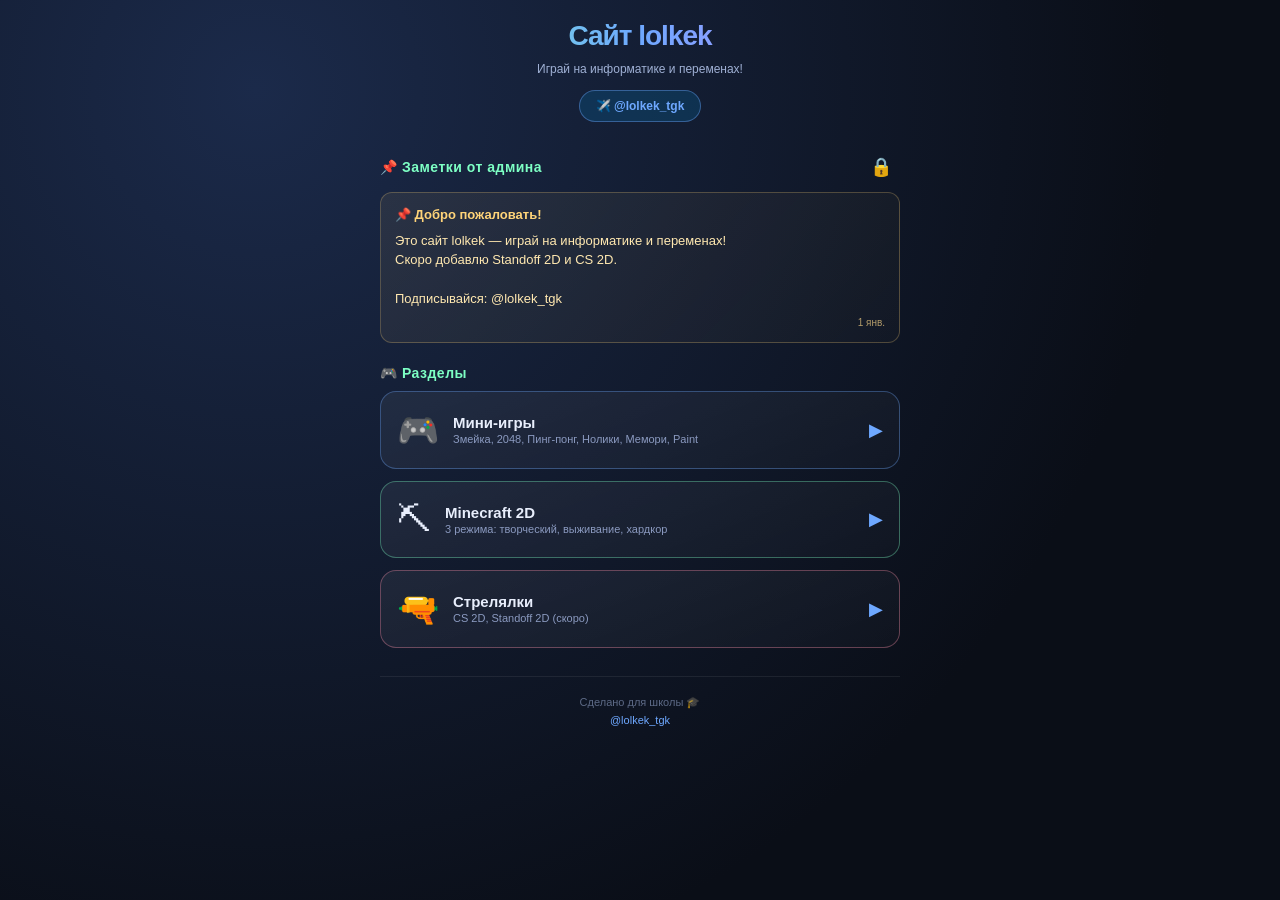
==== commit 573489e4: "Update index.html" ====
--- a/index.html
+++ b/index.html
@@ -9,86 +9,25 @@
 <link rel="stylesheet" href="notes.css">
 <style>
 *{box-sizing:border-box;margin:0;padding:0;-webkit-tap-highlight-color:transparent}
-body{
-  font-family:-apple-system,Helvetica,Arial,sans-serif;
-  background:radial-gradient(circle at 20% 10%,#1b2a4a,#0a0e17 70%);
-  background-attachment:fixed;
-  color:#e8eefc;padding:14px 12px 40px;min-height:100vh;
-  -webkit-user-select:none;user-select:none;overflow-x:hidden;font-size:14px;
-}
+body{font-family:-apple-system,Helvetica,Arial,sans-serif;background:radial-gradient(circle at 20% 10%,#1b2a4a,#0a0e17 70%);background-attachment:fixed;color:#e8eefc;padding:14px 12px 40px;min-height:100vh;-webkit-user-select:none;user-select:none;overflow-x:hidden;font-size:14px}
 #a{max-width:520px;margin:0 auto}
 .hero{text-align:center;padding:6px 0 16px}
-.hero h1{
-  font-size:28px;font-weight:900;letter-spacing:-1px;
-  background:linear-gradient(90deg,#7dffc4,#6ea8ff,#c78bff);
-  -webkit-background-clip:text;background-clip:text;
-  -webkit-text-fill-color:transparent;color:#7dffc4;
-}
+.hero h1{font-size:28px;font-weight:900;letter-spacing:-1px;background:linear-gradient(90deg,#7dffc4,#6ea8ff,#c78bff);-webkit-background-clip:text;background-clip:text;-webkit-text-fill-color:transparent;color:#7dffc4}
 .hero .sub{color:#9fb0d4;font-size:12px;line-height:1.5;margin-top:8px}
-.hero .tg{
-  display:inline-block;margin-top:12px;padding:8px 16px;
-  border-radius:18px;background:rgba(0,136,204,.2);
-  border:1px solid rgba(110,168,255,.4);
-  color:#6ea8ff;font-weight:700;font-size:12px;text-decoration:none;
-}
-.section-title{
-  font-size:14px;font-weight:800;color:#7dffc4;
-  margin:22px 0 10px;letter-spacing:.5px;
-}
-.poll{
-  background:rgba(255,255,255,.04);
-  border:1px solid rgba(255,255,255,.09);
-  border-radius:12px;padding:14px;margin-bottom:12px;
-}
-.poll-q{font-size:13px;font-weight:700;margin-bottom:10px}
-.poll-opt{
-  display:block;width:100%;padding:11px 14px;margin-bottom:7px;
-  border-radius:9px;border:1px solid rgba(255,255,255,.13);
-  background:rgba(255,255,255,.05);
-  color:#e8eefc;font-family:inherit;font-size:13px;
-  text-align:left;cursor:pointer;position:relative;
-  -webkit-appearance:none;appearance:none;overflow:hidden;
-}
-.poll-opt:active{background:rgba(255,255,255,.14)}
-.poll-opt:disabled{opacity:.95;cursor:default}
-.poll-opt .fill{
-  position:absolute;top:0;left:0;bottom:0;
-  background:rgba(110,168,255,.25);transition:width .3s ease;z-index:0;
-}
-.poll-opt .label{position:relative;z-index:1}
-.poll-opt .count{
-  position:relative;z-index:1;float:right;color:#9fb0d4;font-size:12px;
-}
-.poll-opt.voted{border-color:#6ea8ff;background:rgba(110,168,255,.15)}
-.poll-opt.voted .count{color:#7dffc4;font-weight:700}
-.poll-info{font-size:11px;color:#8b9ac0;margin-top:6px;text-align:right}
-.m{display:grid;grid-template-columns:1fr 1fr;gap:10px}
-.c{
-  display:-webkit-flex;display:flex;-webkit-flex-direction:column;flex-direction:column;
-  -webkit-align-items:center;align-items:center;
-  padding:16px 8px;border:1px solid rgba(255,255,255,.1);
-  border-radius:14px;background:rgba(255,255,255,.05);
-  color:#e8eefc;font-family:inherit;font-size:13px;
-  font-weight:700;cursor:pointer;text-decoration:none;
-  position:relative;overflow:hidden;
-  -webkit-appearance:none;appearance:none;transition:.15s;
-}
-.c:active{transform:scale(.96)}
-.c .ico{font-size:30px;line-height:1;margin-bottom:6px}
-.c .name{font-size:13px;text-align:center}
-.c .desc{font-size:10px;color:#8b9ac0;text-align:center;margin-top:3px}
-.c.soon{opacity:.65}
-.c .badge{
-  position:absolute;top:8px;right:8px;
-  background:#f9a825;color:#000;
-  font-size:9px;font-weight:900;
-  padding:2px 7px;border-radius:8px;
-}
-.footer{
-  text-align:center;margin-top:30px;padding-top:20px;
-  border-top:1px solid rgba(255,255,255,.07);
-  color:#5d6a86;font-size:11px;line-height:1.7;
-}
+.hero .tg{display:inline-block;margin-top:12px;padding:8px 16px;border-radius:18px;background:rgba(0,136,204,.2);border:1px solid rgba(110,168,255,.4);color:#6ea8ff;font-weight:700;font-size:12px;text-decoration:none}
+.section-title{font-size:14px;font-weight:800;color:#7dffc4;margin:22px 0 10px;letter-spacing:.5px}
+.menu{display:grid;grid-template-columns:1fr;gap:12px}
+.card{display:flex;align-items:center;gap:14px;padding:18px 16px;border:1px solid rgba(255,255,255,.1);border-radius:16px;background:linear-gradient(160deg,rgba(255,255,255,.06),rgba(255,255,255,.02));color:#e8eefc;font-family:inherit;text-decoration:none;transition:.15s}
+.card:active{transform:scale(.97);border-color:#6ea8ff}
+.card .ico{font-size:34px;flex-shrink:0}
+.card .txt{flex:1;text-align:left}
+.card .name{font-size:15px;font-weight:800;display:block}
+.card .desc{font-size:11px;color:#8b9ac0;display:block;margin-top:2px}
+.card .arrow{color:#6ea8ff;font-size:18px;flex-shrink:0}
+.card.games{border-color:rgba(110,168,255,.35)}
+.card.mc{border-color:rgba(125,255,196,.35)}
+.card.shoot{border-color:rgba(255,143,168,.35)}
+.footer{text-align:center;margin-top:28px;padding-top:16px;border-top:1px solid rgba(255,255,255,.07);color:#5d6a86;font-size:11px;line-height:1.7}
 .footer a{color:#6ea8ff;text-decoration:none}
 </style>
 </head>
@@ -105,147 +44,59 @@
 <div class="notes-section">
   <div class="notes-header">
     <h2>📌 Заметки от админа</h2>
-    <button class="notes-lock" id="notesLock" title="Редактор">🔒</button>
+    <button class="notes-lock" id="notesLock">🔒</button>
   </div>
   <div id="notesList"></div>
 </div>
 
-<!-- ОПРОСЫ -->
-<div class="section-title">📊 Опросы</div>
-<div id="polls"></div>
-
-<!-- ИГРЫ -->
-<div class="section-title">🎮 Игры</div>
-<div class="m">
-  <a class="c" href="minecraft.html">
+<div class="section-title">🎮 Разделы</div>
+<div class="menu">
+  <a class="card games" href="games.html">
+    <span class="ico">🎮</span>
+    <span class="txt"><span class="name">Мини-игры</span><span class="desc">Змейка, 2048, Пинг-понг, Нолики, Мемори, Paint</span></span>
+    <span class="arrow">▶</span>
+  </a>
+  <a class="card mc" href="minecraft.html">
     <span class="ico">⛏</span>
-    <span class="name">Minecraft 2D</span>
-    <span class="desc">Три режима</span>
+    <span class="txt"><span class="name">Minecraft 2D</span><span class="desc">3 режима: творческий, выживание, хардкор</span></span>
+    <span class="arrow">▶</span>
   </a>
-  <div class="c soon">
-    <span class="badge">СКОРО</span>
+  <a class="card shoot" href="shooters.html">
     <span class="ico">🔫</span>
-    <span class="name">Standoff 2D</span>
-    <span class="desc">Скоро</span>
-  </div>
-  <div class="c soon">
-    <span class="badge">СКОРО</span>
-    <span class="ico">💣</span>
-    <span class="name">CS 2D</span>
-    <span class="desc">Скоро</span>
-  </div>
-  <div class="c soon">
-    <span class="badge">СКОРО</span>
-    <span class="ico">🎯</span>
-    <span class="name">Тир</span>
-    <span class="desc">Скоро</span>
-  </div>
+    <span class="txt"><span class="name">Стрелялки</span><span class="desc">CS 2D, Standoff 2D (скоро)</span></span>
+    <span class="arrow">▶</span>
+  </a>
 </div>
 
 <div class="footer">
-  Сделано для школы и уроков информатики 🎓<br>
+  Сделано для школы 🎓<br>
   <a href="https://t.me/lolkek_tgk">@lolkek_tgk</a>
 </div>
 
 </div>
 
-<!-- МОДАЛКА ЗАМЕТОК -->
+<!-- БЛОК ЗАМЕТОК -->
 <div class="notes-modal" id="notesModal">
   <div class="notes-modal-box">
     <h3>🔐 Заметки админа</h3>
-
     <div id="notesPwdArea">
       <input type="password" id="notesPwd" placeholder="Пароль" autocomplete="off">
       <button class="notes-btn" id="notesLoginBtn" style="width:100%">Войти</button>
     </div>
-
     <div id="notesAdminArea" style="display:none">
       <label class="notes-label">Заголовок</label>
       <input type="text" id="noteTitleInput" placeholder="Например: Новость">
       <label class="notes-label">Текст заметки</label>
       <textarea id="noteTextInput" placeholder="Текст..."></textarea>
       <div class="notes-modal-btns">
-        <button class="notes-btn" id="notesAddBtn">➕ Добавить</button>
-        <button class="notes-btn" id="notesCopyBtn">📋 Код для GitHub</button>
+        <button class="notes-btn" id="notesAddBtn" style="width:100%">➕ Добавить</button>
       </div>
     </div>
-
     <div class="notes-msg" id="notesMsg"></div>
-
-    <div class="notes-modal-btns">
-      <button class="notes-btn" id="notesCloseBtn">Закрыть</button>
-    </div>
+    <div class="notes-modal-btns"><button class="notes-btn" id="notesCloseBtn" style="width:100%">Закрыть</button></div>
   </div>
 </div>
 
 <script src="notes.js"></script>
-<script>
-/* ===== ОПРОСЫ ===== */
-var VOTES_KEY = 'lolkek_votes_v1';
-var MY_VOTES_KEY = 'lolkek_my_votes_v1';
-var POLLS = [
-  {id:'p1', q:'Какая игра тебе больше нравится?',
-    options:['Minecraft 2D','Змейка','2048','Пинг-понг','Мемори','Paint']},
-  {id:'p2', q:'Какую игру добавить следующей?',
-    options:['Standoff 2D','CS 2D','Тир','Гонки','Тетрис','Флэппи']},
-  {id:'p3', q:'Ты играешь на сайте...',
-    options:['На информатике','На перемене','Дома','На другом уроке']},
-  {id:'p4', q:'Какой режим Minecraft зашёл?',
-    options:['🟢 Творческий','🟡 Выживание','🔴 Хардкор','Ещё не пробовал']}
-];
-function loadVotes(){ try { var s=localStorage.getItem(VOTES_KEY); return s?JSON.parse(s):{}; } catch(e){return {}} }
-function saveVotes(v){ try { localStorage.setItem(VOTES_KEY, JSON.stringify(v)); } catch(e){} }
-function loadMyVotes(){ try { var s=localStorage.getItem(MY_VOTES_KEY); return s?JSON.parse(s):{}; } catch(e){return {}} }
-function saveMyVotes(v){ try { localStorage.setItem(MY_VOTES_KEY, JSON.stringify(v)); } catch(e){} }
-function renderPolls(){
-  var votes = loadVotes();
-  var myVotes = loadMyVotes();
-  var el = document.getElementById('polls');
-  el.innerHTML = '';
-  POLLS.forEach(function(poll){
-    var total = 0;
-    var counts = poll.options.map(function(_, i){
-      var c = votes[poll.id+'_'+i] || 0;
-      total += c; return c;
-    });
-    var myChoice = myVotes[poll.id];
-    var box = document.createElement('div'); box.className = 'poll';
-    var q = document.createElement('div'); q.className='poll-q'; q.textContent = poll.q;
-    box.appendChild(q);
-    poll.options.forEach(function(opt, i){
-      var key = poll.id+'_'+i;
-      var count = counts[i];
-      var pct = total > 0 ? Math.round(count/total*100) : 0;
-      var btn = document.createElement('button');
-      btn.className = 'poll-opt' + (myChoice === i ? ' voted' : '');
-      btn.disabled = (myChoice !== undefined);
-      var fill = document.createElement('div'); fill.className='fill';
-      fill.style.width = (myChoice !== undefined ? pct : 0) + '%';
-      btn.appendChild(fill);
-      var label = document.createElement('span'); label.className='label';
-      label.textContent = opt; btn.appendChild(label);
-      if (myChoice !== undefined){
-        var cnt = document.createElement('span'); cnt.className='count';
-        cnt.textContent = pct + '% (' + count + ')';
-        btn.appendChild(cnt);
-      }
-      btn.onclick = function(){
-        if (myChoice !== undefined) return;
-        votes[key] = (votes[key] || 0) + 1;
-        saveVotes(votes);
-        myVotes[poll.id] = i;
-        saveMyVotes(myVotes);
-        renderPolls();
-      };
-      box.appendChild(btn);
-    });
-    var info = document.createElement('div'); info.className='poll-info';
-    info.textContent = 'Всего голосов: ' + total;
-    box.appendChild(info);
-    el.appendChild(box);
-  });
-}
-renderPolls();
-</script>
 </body>
-</html>+</html>
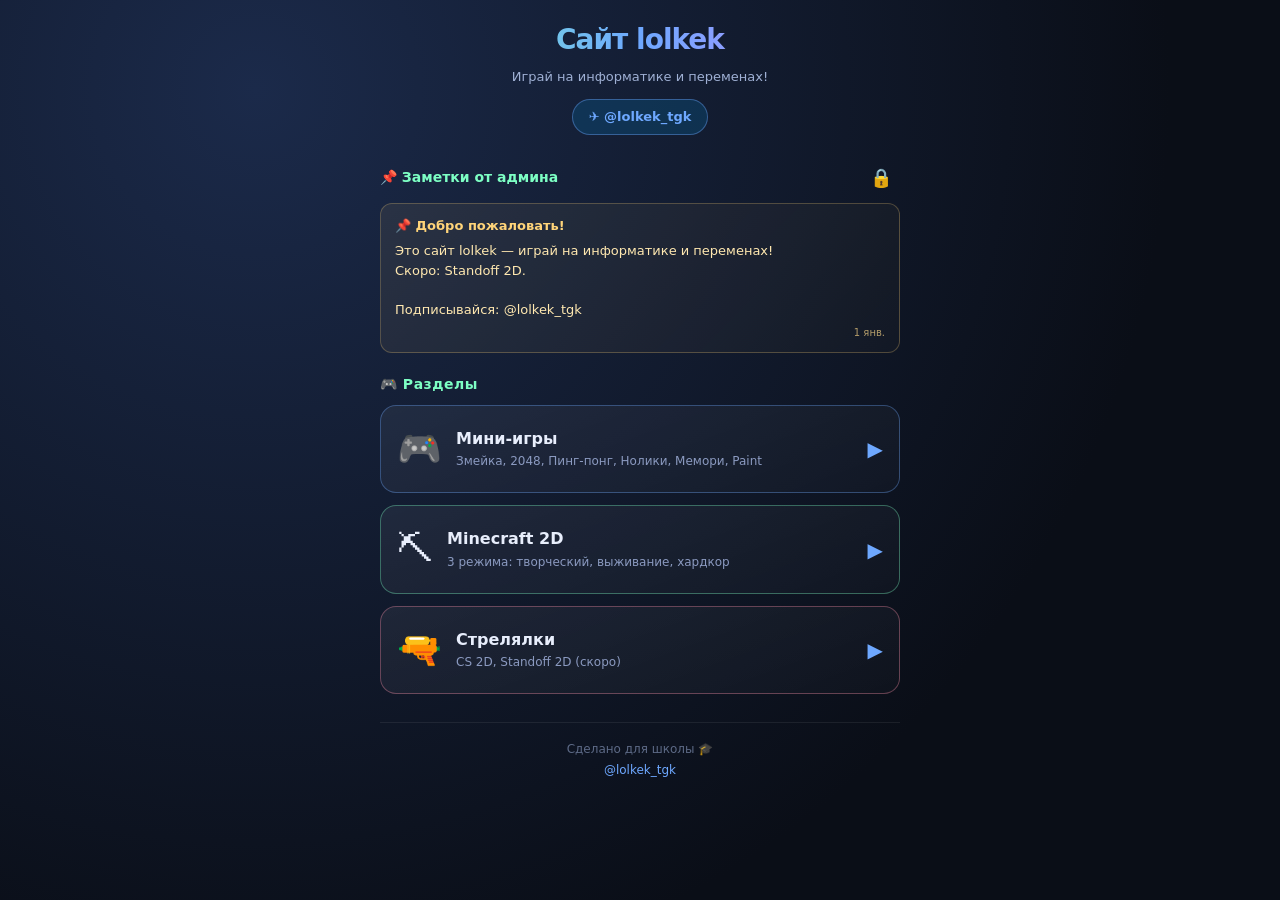
==== commit 45f3bc74: "Update index.html" ====
--- a/index.html
+++ b/index.html
@@ -2,32 +2,33 @@
 <html lang="ru">
 <head>
 <meta charset="UTF-8">
-<meta name="viewport" content="width=device-width,initial-scale=1,maximum-scale=1,user-scalable=no">
-<meta name="apple-mobile-web-app-capable" content="yes">
+<meta name="viewport" content="width=device-width,initial-scale=1">
 <meta name="theme-color" content="#0a0e17">
 <title>Сайт lolkek</title>
 <link rel="stylesheet" href="notes.css">
 <style>
-*{box-sizing:border-box;margin:0;padding:0;-webkit-tap-highlight-color:transparent}
-body{font-family:-apple-system,Helvetica,Arial,sans-serif;background:radial-gradient(circle at 20% 10%,#1b2a4a,#0a0e17 70%);background-attachment:fixed;color:#e8eefc;padding:14px 12px 40px;min-height:100vh;-webkit-user-select:none;user-select:none;overflow-x:hidden;font-size:14px}
+*{box-sizing:border-box;margin:0;padding:0}
+body{font-family:-apple-system,system-ui,'Segoe UI',Roboto,sans-serif;background:radial-gradient(circle at 20% 10%,#1b2a4a,#0a0e17 70%);background-attachment:fixed;color:#e8eefc;padding:14px 12px 40px;min-height:100vh;font-size:14px;line-height:1.4;overflow-x:hidden}
 #a{max-width:520px;margin:0 auto}
 .hero{text-align:center;padding:6px 0 16px}
-.hero h1{font-size:28px;font-weight:900;letter-spacing:-1px;background:linear-gradient(90deg,#7dffc4,#6ea8ff,#c78bff);-webkit-background-clip:text;background-clip:text;-webkit-text-fill-color:transparent;color:#7dffc4}
-.hero .sub{color:#9fb0d4;font-size:12px;line-height:1.5;margin-top:8px}
-.hero .tg{display:inline-block;margin-top:12px;padding:8px 16px;border-radius:18px;background:rgba(0,136,204,.2);border:1px solid rgba(110,168,255,.4);color:#6ea8ff;font-weight:700;font-size:12px;text-decoration:none}
+.hero h1{font-size:28px;font-weight:900;letter-spacing:-1px;background:linear-gradient(90deg,#7dffc4,#6ea8ff,#c78bff);background-clip:text;-webkit-background-clip:text;-webkit-text-fill-color:transparent;color:#7dffc4}
+.hero .sub{color:#9fb0d4;font-size:13px;line-height:1.5;margin-top:8px}
+.hero .tg{display:inline-block;margin-top:12px;padding:8px 16px;border-radius:18px;background:rgba(0,136,204,.2);border:1px solid rgba(110,168,255,.4);color:#6ea8ff;font-weight:700;font-size:13px;text-decoration:none;transition:.2s}
+.hero .tg:hover{background:rgba(0,136,204,.35)}
 .section-title{font-size:14px;font-weight:800;color:#7dffc4;margin:22px 0 10px;letter-spacing:.5px}
 .menu{display:grid;grid-template-columns:1fr;gap:12px}
-.card{display:flex;align-items:center;gap:14px;padding:18px 16px;border:1px solid rgba(255,255,255,.1);border-radius:16px;background:linear-gradient(160deg,rgba(255,255,255,.06),rgba(255,255,255,.02));color:#e8eefc;font-family:inherit;text-decoration:none;transition:.15s}
-.card:active{transform:scale(.97);border-color:#6ea8ff}
-.card .ico{font-size:34px;flex-shrink:0}
+.card{display:flex;align-items:center;gap:14px;padding:18px 16px;border:1px solid rgba(255,255,255,.1);border-radius:16px;background:linear-gradient(160deg,rgba(255,255,255,.06),rgba(255,255,255,.02));color:#e8eefc;font-family:inherit;text-decoration:none;transition:.15s;cursor:pointer}
+.card:hover{transform:translateY(-2px);border-color:#6ea8ff;box-shadow:0 10px 24px rgba(80,140,255,.2)}
+.card:active{transform:scale(.97)}
+.card .ico{font-size:36px;flex-shrink:0}
 .card .txt{flex:1;text-align:left}
-.card .name{font-size:15px;font-weight:800;display:block}
-.card .desc{font-size:11px;color:#8b9ac0;display:block;margin-top:2px}
-.card .arrow{color:#6ea8ff;font-size:18px;flex-shrink:0}
+.card .name{font-size:16px;font-weight:800;display:block}
+.card .desc{font-size:12px;color:#8b9ac0;display:block;margin-top:3px}
+.card .arrow{color:#6ea8ff;font-size:20px;flex-shrink:0}
 .card.games{border-color:rgba(110,168,255,.35)}
 .card.mc{border-color:rgba(125,255,196,.35)}
 .card.shoot{border-color:rgba(255,143,168,.35)}
-.footer{text-align:center;margin-top:28px;padding-top:16px;border-top:1px solid rgba(255,255,255,.07);color:#5d6a86;font-size:11px;line-height:1.7}
+.footer{text-align:center;margin-top:28px;padding-top:16px;border-top:1px solid rgba(255,255,255,.07);color:#5d6a86;font-size:12px;line-height:1.7}
 .footer a{color:#6ea8ff;text-decoration:none}
 </style>
 </head>
@@ -40,7 +41,6 @@
   <a class="tg" href="https://t.me/lolkek_tgk" target="_blank" rel="noopener">✈️ @lolkek_tgk</a>
 </header>
 
-<!-- ЗАМЕТКИ -->
 <div class="notes-section">
   <div class="notes-header">
     <h2>📌 Заметки от админа</h2>
@@ -75,7 +75,6 @@
 
 </div>
 
-<!-- БЛОК ЗАМЕТОК -->
 <div class="notes-modal" id="notesModal">
   <div class="notes-modal-box">
     <h3>🔐 Заметки админа</h3>
@@ -88,9 +87,7 @@
       <input type="text" id="noteTitleInput" placeholder="Например: Новость">
       <label class="notes-label">Текст заметки</label>
       <textarea id="noteTextInput" placeholder="Текст..."></textarea>
-      <div class="notes-modal-btns">
-        <button class="notes-btn" id="notesAddBtn" style="width:100%">➕ Добавить</button>
-      </div>
+      <div class="notes-modal-btns"><button class="notes-btn" id="notesAddBtn" style="width:100%">➕ Добавить</button></div>
     </div>
     <div class="notes-msg" id="notesMsg"></div>
     <div class="notes-modal-btns"><button class="notes-btn" id="notesCloseBtn" style="width:100%">Закрыть</button></div>
--- a/notes.css
+++ b/notes.css
@@ -1,202 +1,22 @@
-/* =====================================================
-   NOTES.CSS — стили блока заметок
-   ===================================================== */
-
-.notes-section{
-  margin: 14px 0 20px;
-}
-
-.notes-header{
-  display: -webkit-flex;
-  display: flex;
-  -webkit-justify-content: space-between;
-  justify-content: space-between;
-  -webkit-align-items: center;
-  align-items: center;
-  margin-bottom: 10px;
-}
-
-.notes-header h2{
-  font-size: 14px;
-  font-weight: 800;
-  color: #7dffc4;
-  letter-spacing: .5px;
-}
-
-.notes-lock{
-  background: none;
-  border: none;
-  color: #ffd479;
-  font-size: 18px;
-  padding: 4px 8px;
-  cursor: pointer;
-  -webkit-appearance: none;
-  appearance: none;
-}
-
-.notes-empty{
-  text-align: center;
-  color: #5d6a86;
-  font-size: 13px;
-  padding: 20px 10px;
-  background: rgba(255,255,255,.03);
-  border: 1px dashed rgba(255,255,255,.1);
-  border-radius: 12px;
-}
-
-.note-card{
-  background: linear-gradient(135deg, rgba(255,212,121,.08), rgba(255,212,121,.02));
-  border: 1px solid rgba(255,212,121,.25);
-  border-radius: 12px;
-  padding: 12px 14px;
-  margin-bottom: 10px;
-  color: #ffe8b0;
-  font-size: 13px;
-  line-height: 1.5;
-}
-
-.note-head{
-  display: -webkit-flex;
-  display: flex;
-  -webkit-justify-content: space-between;
-  justify-content: space-between;
-  -webkit-align-items: flex-start;
-  align-items: flex-start;
-  gap: 8px;
-  margin-bottom: 6px;
-}
-
-.note-title{
-  font-weight: 800;
-  color: #ffd479;
-  font-size: 13px;
-  word-break: break-word;
-}
-
-.note-del{
-  background: rgba(255,80,80,.15);
-  border: 1px solid rgba(255,80,80,.3);
-  color: #ff8080;
-  border-radius: 6px;
-  font-size: 12px;
-  padding: 2px 6px;
-  cursor: pointer;
-  -webkit-appearance: none;
-  appearance: none;
-  flex-shrink: 0;
-}
-.note-del:active{ background: rgba(255,80,80,.35); }
-
-.note-text{
-  white-space: pre-wrap;
-  word-wrap: break-word;
-  color: #ffe8b0;
-}
-
-.note-date{
-  margin-top: 6px;
-  font-size: 10px;
-  color: #b39c6a;
-  text-align: right;
-}
-
-/* МОДАЛКА */
-.notes-modal{
-  display: none;
-  position: fixed;
-  top: 0; left: 0; right: 0; bottom: 0;
-  background: rgba(0,0,0,.85);
-  z-index: 1000;
-  -webkit-align-items: center;
-  align-items: center;
-  -webkit-justify-content: center;
-  justify-content: center;
-  padding: 16px;
-}
-.notes-modal.on{
-  display: -webkit-flex;
-  display: flex;
-}
-
-.notes-modal-box{
-  background: #141d33;
-  border: 1px solid rgba(255,255,255,.15);
-  border-radius: 14px;
-  padding: 16px;
-  width: 100%;
-  max-width: 420px;
-  max-height: 90vh;
-  overflow-y: auto;
-  -webkit-overflow-scrolling: touch;
-}
-
-.notes-modal-box h3{
-  font-size: 16px;
-  margin-bottom: 10px;
-  color: #7dffc4;
-}
-
-.notes-modal-box input,
-.notes-modal-box textarea{
-  width: 100%;
-  padding: 10px;
-  margin-bottom: 8px;
-  background: #0a0e17;
-  color: #e8eefc;
-  border: 1px solid rgba(255,255,255,.15);
-  border-radius: 9px;
-  font-family: inherit;
-  font-size: 13px;
-  -webkit-appearance: none;
-  appearance: none;
-}
-
-.notes-modal-box textarea{
-  min-height: 100px;
-  line-height: 1.5;
-  resize: vertical;
-}
-
-.notes-modal-btns{
-  display: -webkit-flex;
-  display: flex;
-  gap: 6px;
-  margin-top: 8px;
-  -webkit-flex-wrap: wrap;
-  flex-wrap: wrap;
-}
-
-.notes-btn{
-  -webkit-flex: 1;
-  flex: 1;
-  min-width: 100px;
-  background: rgba(255,255,255,.08);
-  border: 1px solid rgba(255,255,255,.13);
-  color: #e8eefc;
-  padding: 10px 12px;
-  border-radius: 9px;
-  font-family: inherit;
-  font-size: 12px;
-  font-weight: 600;
-  min-height: 38px;
-  cursor: pointer;
-  -webkit-appearance: none;
-  appearance: none;
-}
-.notes-btn:active{ background: rgba(255,255,255,.22); }
-
-.notes-msg{
-  font-size: 11px;
-  color: #8b9ac0;
-  margin-top: 8px;
-  line-height: 1.5;
-  min-height: 16px;
-}
-
-.notes-label{
-  display: block;
-  font-size: 11px;
-  color: #9fb0d4;
-  margin-bottom: 4px;
-  margin-top: 4px;
-}+.notes-section{margin:12px 0 16px}
+.notes-header{display:flex;justify-content:space-between;align-items:center;margin-bottom:10px}
+.notes-header h2{font-size:14px;font-weight:800;color:#7dffc4}
+.notes-lock{background:none;border:none;color:#ffd479;font-size:18px;padding:4px 8px;cursor:pointer}
+.notes-empty{text-align:center;color:#5d6a86;font-size:13px;padding:16px 10px;background:rgba(255,255,255,.03);border:1px dashed rgba(255,255,255,.1);border-radius:12px}
+.note-card{background:linear-gradient(135deg,rgba(255,212,121,.08),rgba(255,212,121,.02));border:1px solid rgba(255,212,121,.25);border-radius:12px;padding:12px 14px;margin-bottom:10px;color:#ffe8b0;font-size:13px;line-height:1.5}
+.note-head{display:flex;justify-content:space-between;align-items:flex-start;gap:8px;margin-bottom:6px}
+.note-title{font-weight:800;color:#ffd479;font-size:13px;word-break:break-word}
+.note-del{background:rgba(255,80,80,.15);border:1px solid rgba(255,80,80,.3);color:#ff8080;border-radius:6px;font-size:12px;padding:2px 6px;cursor:pointer;flex-shrink:0}
+.note-text{white-space:pre-wrap;word-wrap:break-word}
+.note-date{margin-top:6px;font-size:10px;color:#b39c6a;text-align:right}
+.notes-modal{display:none;position:fixed;inset:0;background:rgba(0,0,0,.85);z-index:1000;align-items:center;justify-content:center;padding:16px}
+.notes-modal.on{display:flex}
+.notes-modal-box{background:#141d33;border:1px solid rgba(255,255,255,.15);border-radius:14px;padding:16px;width:100%;max-width:420px;max-height:90vh;overflow-y:auto}
+.notes-modal-box h3{font-size:16px;margin-bottom:10px;color:#7dffc4}
+.notes-modal-box input,.notes-modal-box textarea{width:100%;padding:10px;margin-bottom:8px;background:#0a0e17;color:#e8eefc;border:1px solid rgba(255,255,255,.15);border-radius:9px;font-family:inherit;font-size:13px}
+.notes-modal-box textarea{min-height:100px;line-height:1.5;resize:vertical}
+.notes-modal-btns{display:flex;gap:6px;margin-top:8px;flex-wrap:wrap}
+.notes-btn{flex:1;min-width:100px;background:rgba(255,255,255,.08);border:1px solid rgba(255,255,255,.13);color:#e8eefc;padding:10px 12px;border-radius:9px;font-family:inherit;font-size:12px;font-weight:600;min-height:38px;cursor:pointer}
+.notes-btn:active{background:rgba(255,255,255,.22)}
+.notes-msg{font-size:11px;color:#8b9ac0;margin-top:8px;line-height:1.5;min-height:16px}
+.notes-label{display:block;font-size:11px;color:#9fb0d4;margin-bottom:4px;margin-top:4px}
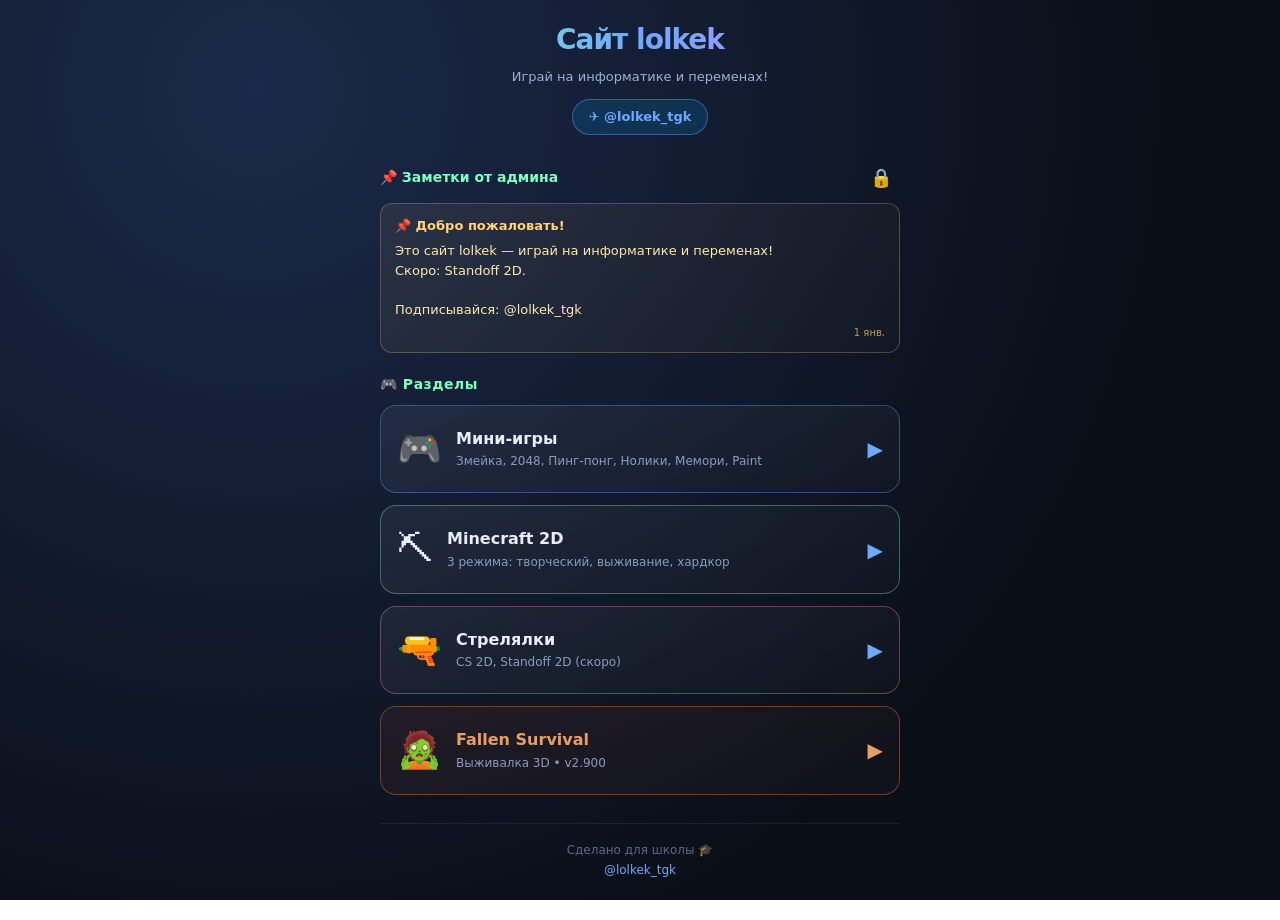
==== commit fda97b00: "Update index.html" ====
--- a/index.html
+++ b/index.html
@@ -28,6 +28,9 @@
 .card.games{border-color:rgba(110,168,255,.35)}
 .card.mc{border-color:rgba(125,255,196,.35)}
 .card.shoot{border-color:rgba(255,143,168,.35)}
+.card.fallen{border-color:rgba(200,100,60,.5);background:linear-gradient(160deg,rgba(200,80,40,.1),rgba(255,255,255,.02))}
+.card.fallen .name{color:#e8a060}
+.card.fallen .arrow{color:#e8a060}
 .footer{text-align:center;margin-top:28px;padding-top:16px;border-top:1px solid rgba(255,255,255,.07);color:#5d6a86;font-size:12px;line-height:1.7}
 .footer a{color:#6ea8ff;text-decoration:none}
 </style>
@@ -66,6 +69,11 @@
     <span class="txt"><span class="name">Стрелялки</span><span class="desc">CS 2D, Standoff 2D (скоро)</span></span>
     <span class="arrow">▶</span>
   </a>
+  <a class="card fallen" href="fallen.html">
+    <span class="ico">🧟</span>
+    <span class="txt"><span class="name">Fallen Survival</span><span class="desc">Выживалка 3D • v2.900</span></span>
+    <span class="arrow">▶</span>
+  </a>
 </div>
 
 <div class="footer">
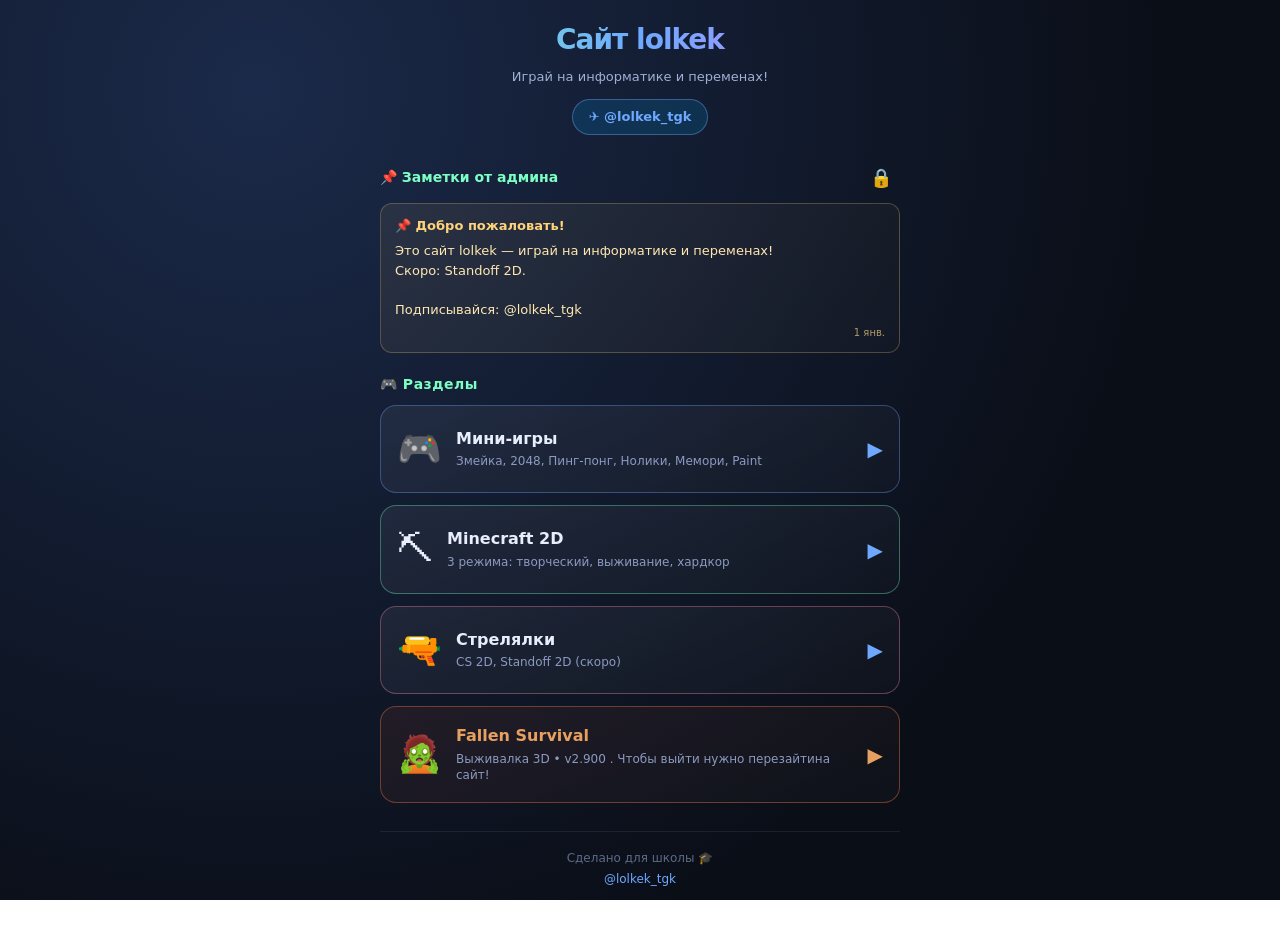
==== commit 793e2d88: "Update index.html" ====
--- a/index.html
+++ b/index.html
@@ -71,7 +71,7 @@
   </a>
   <a class="card fallen" href="fallen.html">
     <span class="ico">🧟</span>
-    <span class="txt"><span class="name">Fallen Survival</span><span class="desc">Выживалка 3D • v2.900</span></span>
+    <span class="txt"><span class="name">Fallen Survival</span><span class="desc">Выживалка 3D • v2.900 . Чтобы выйти нужно перезайтина сайт!</span></span>
     <span class="arrow">▶</span>
   </a>
 </div>
